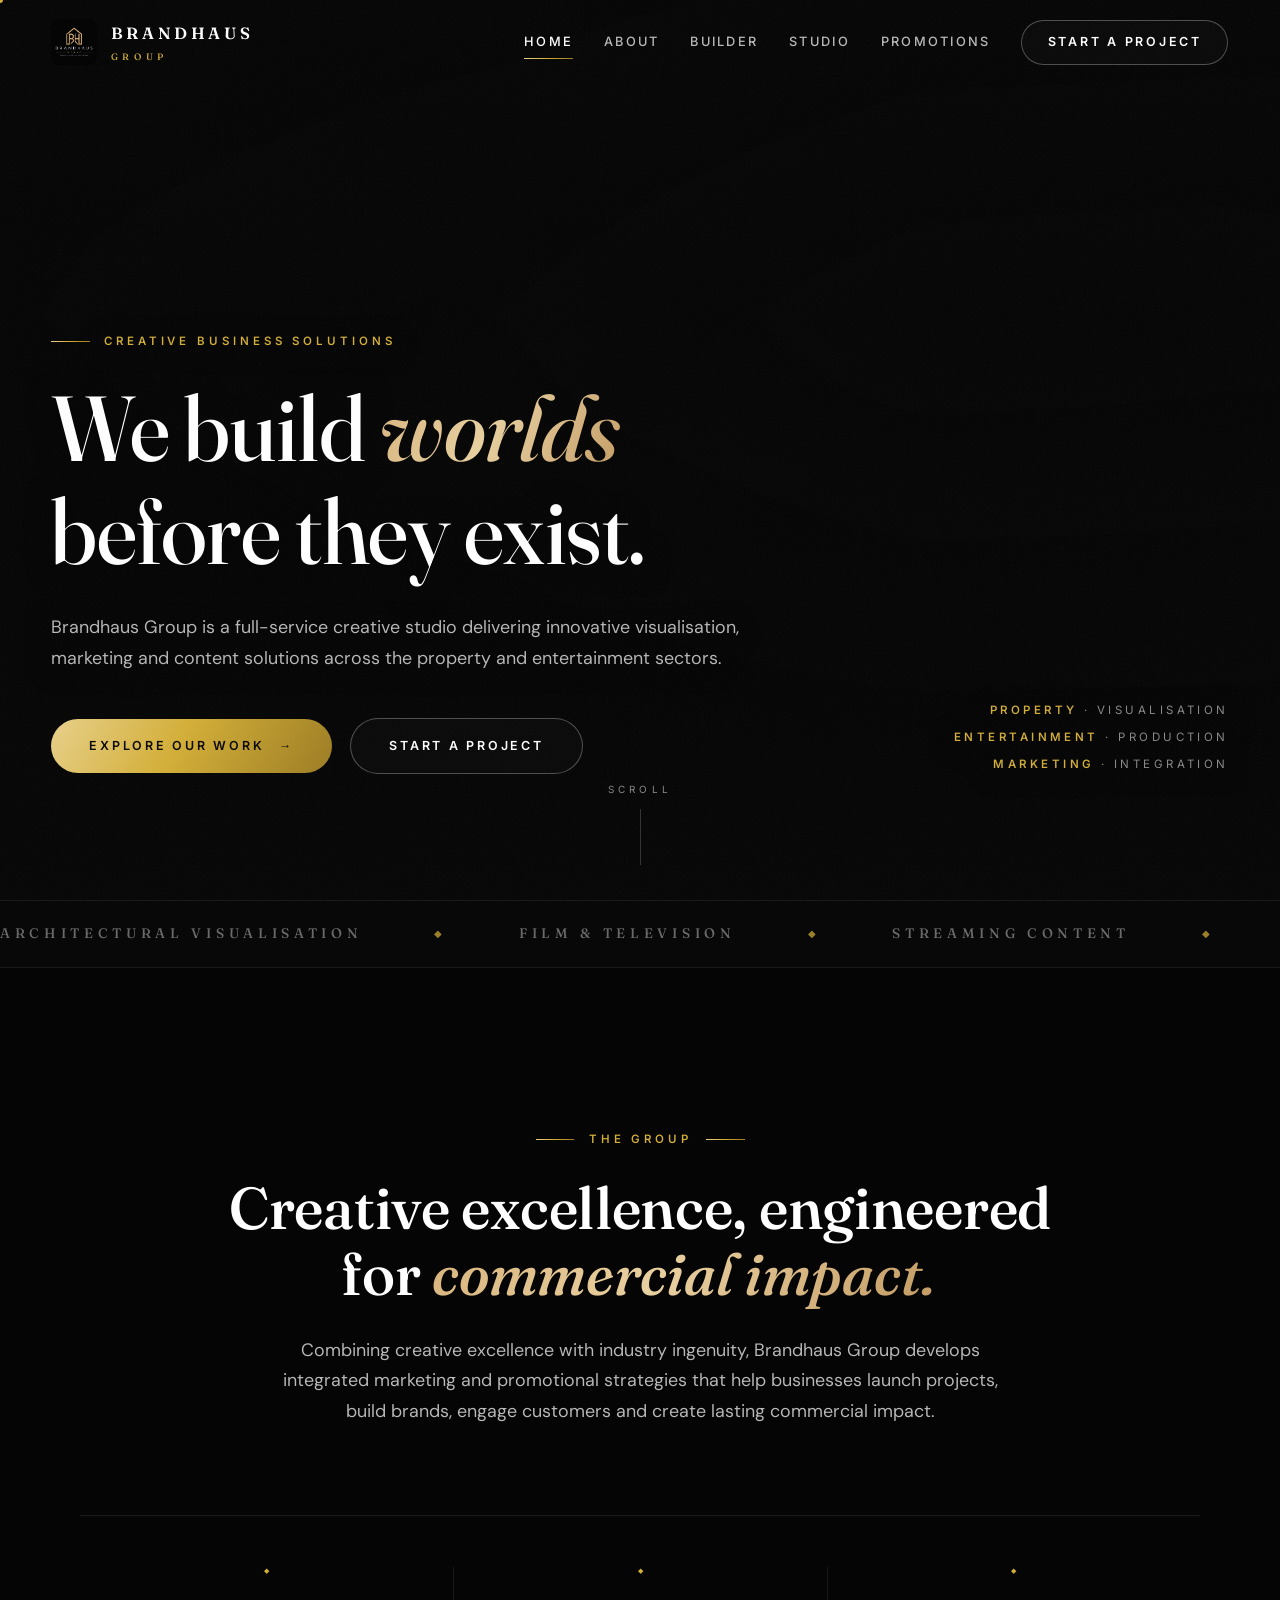
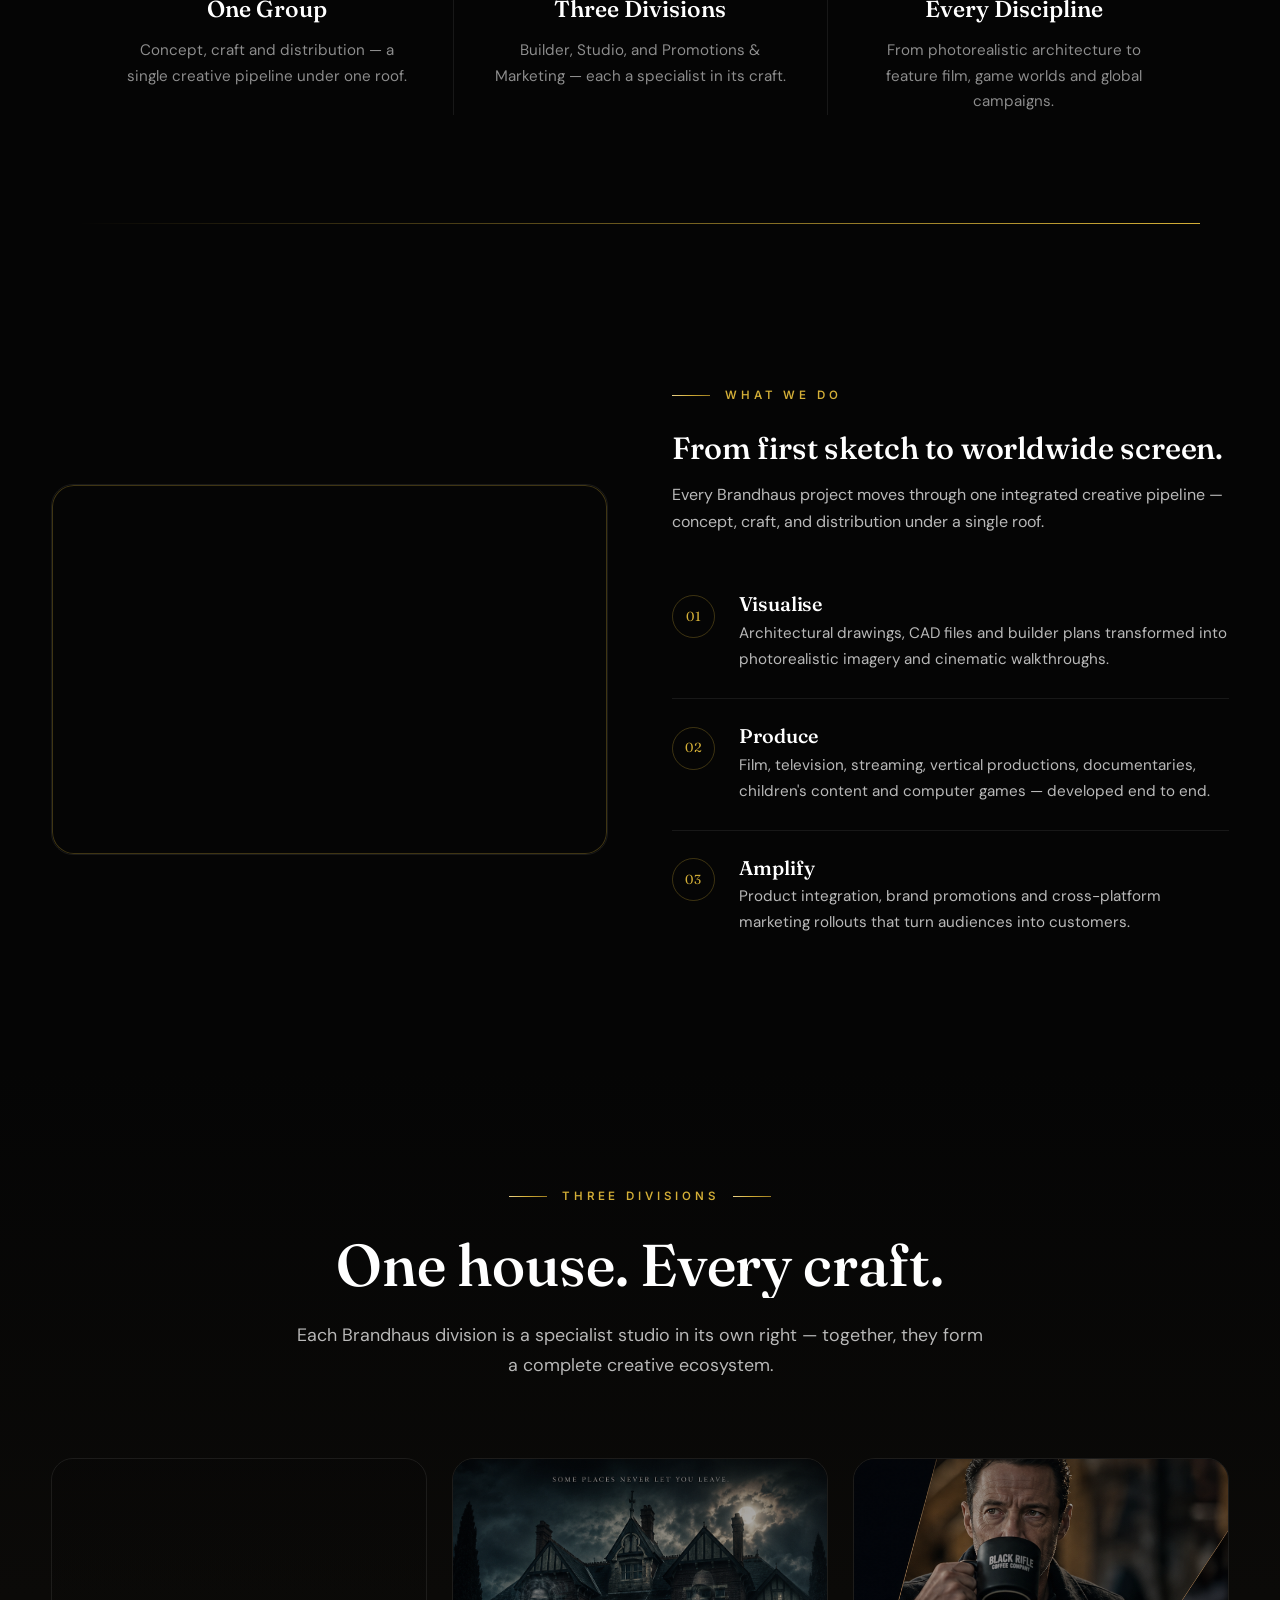
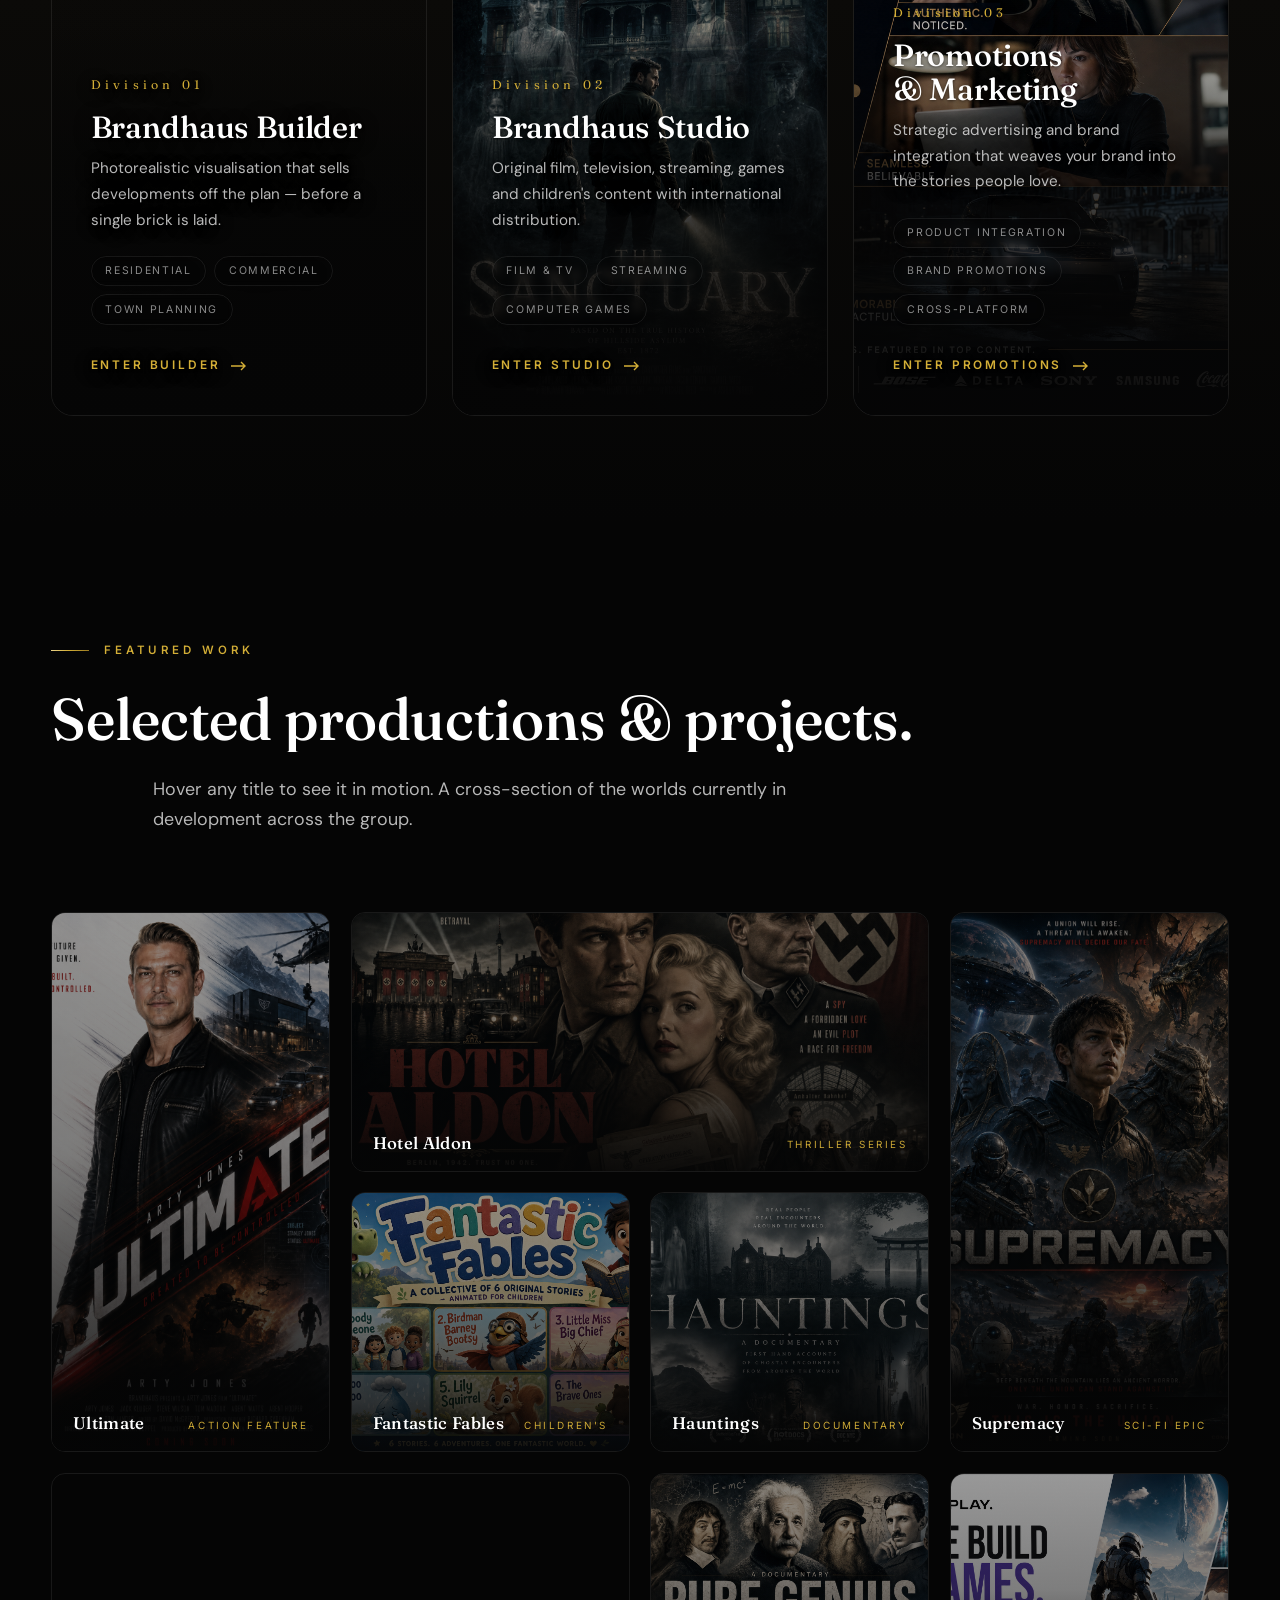
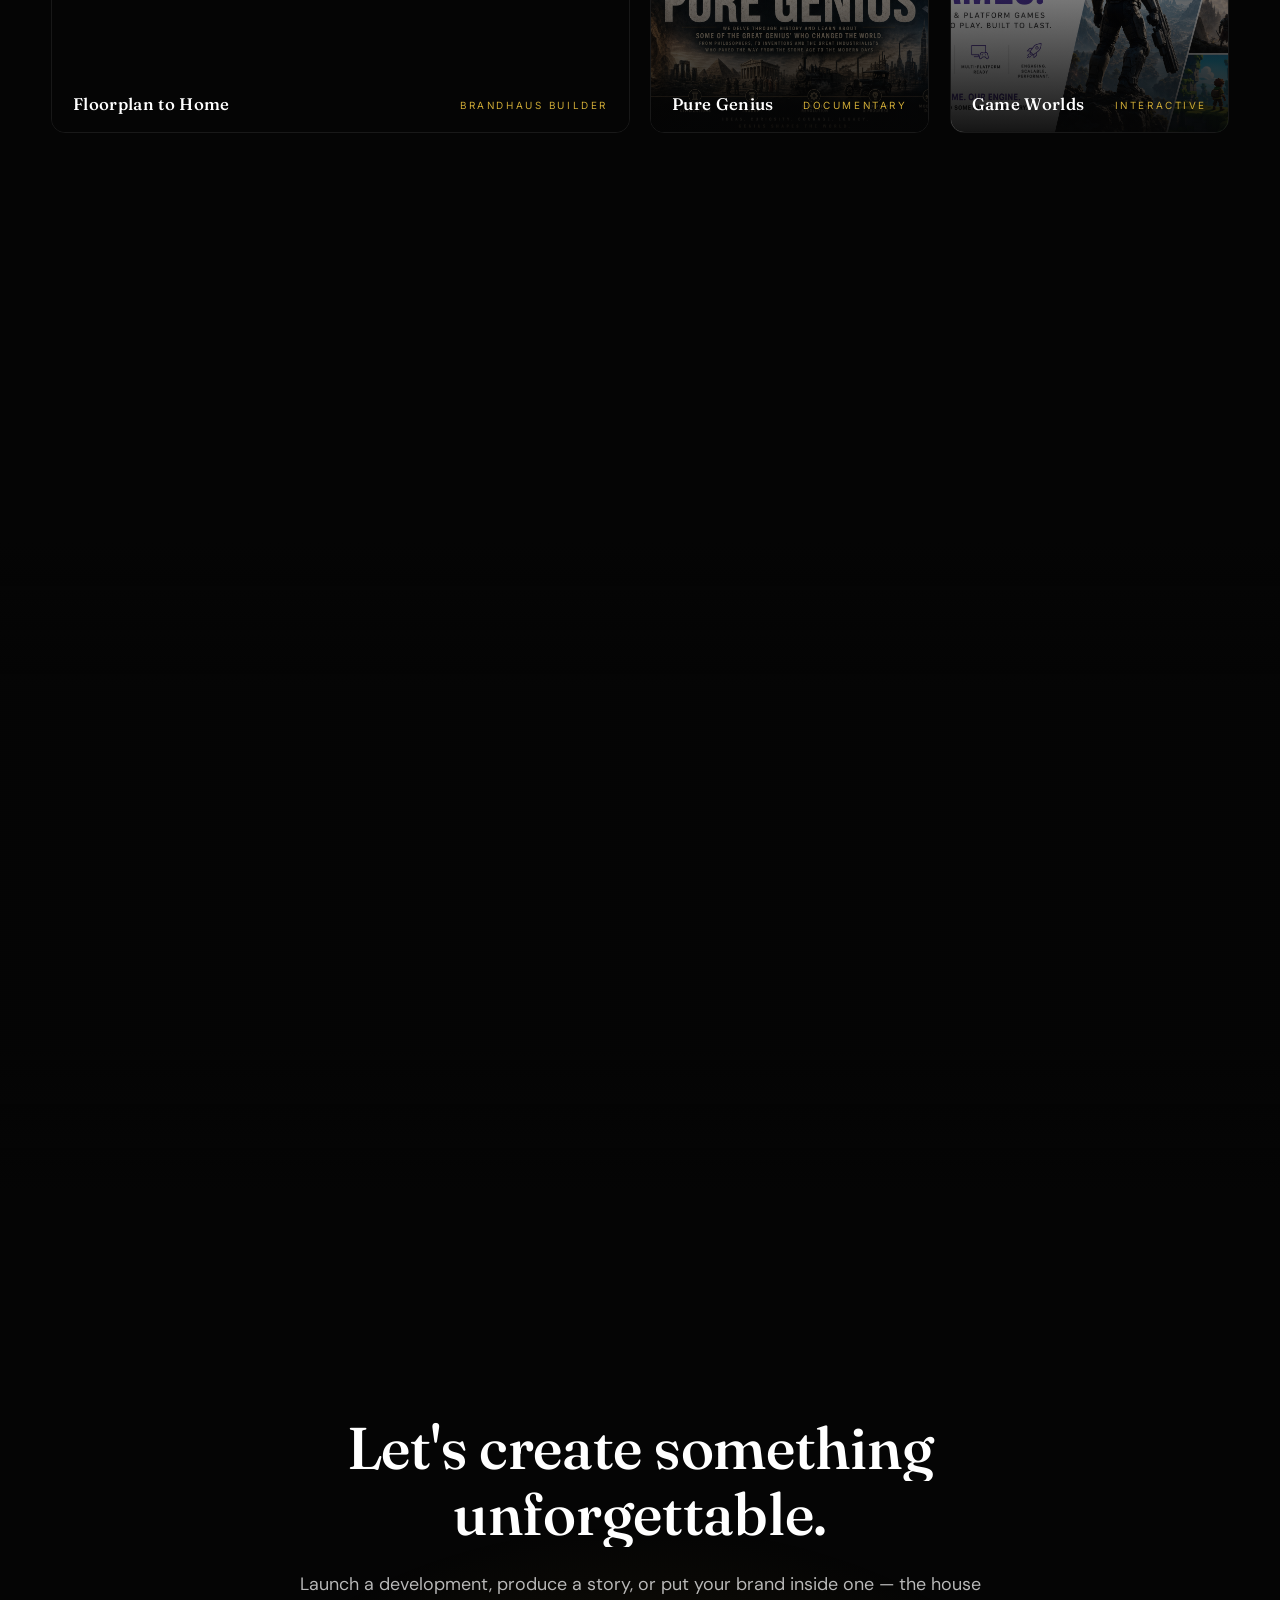
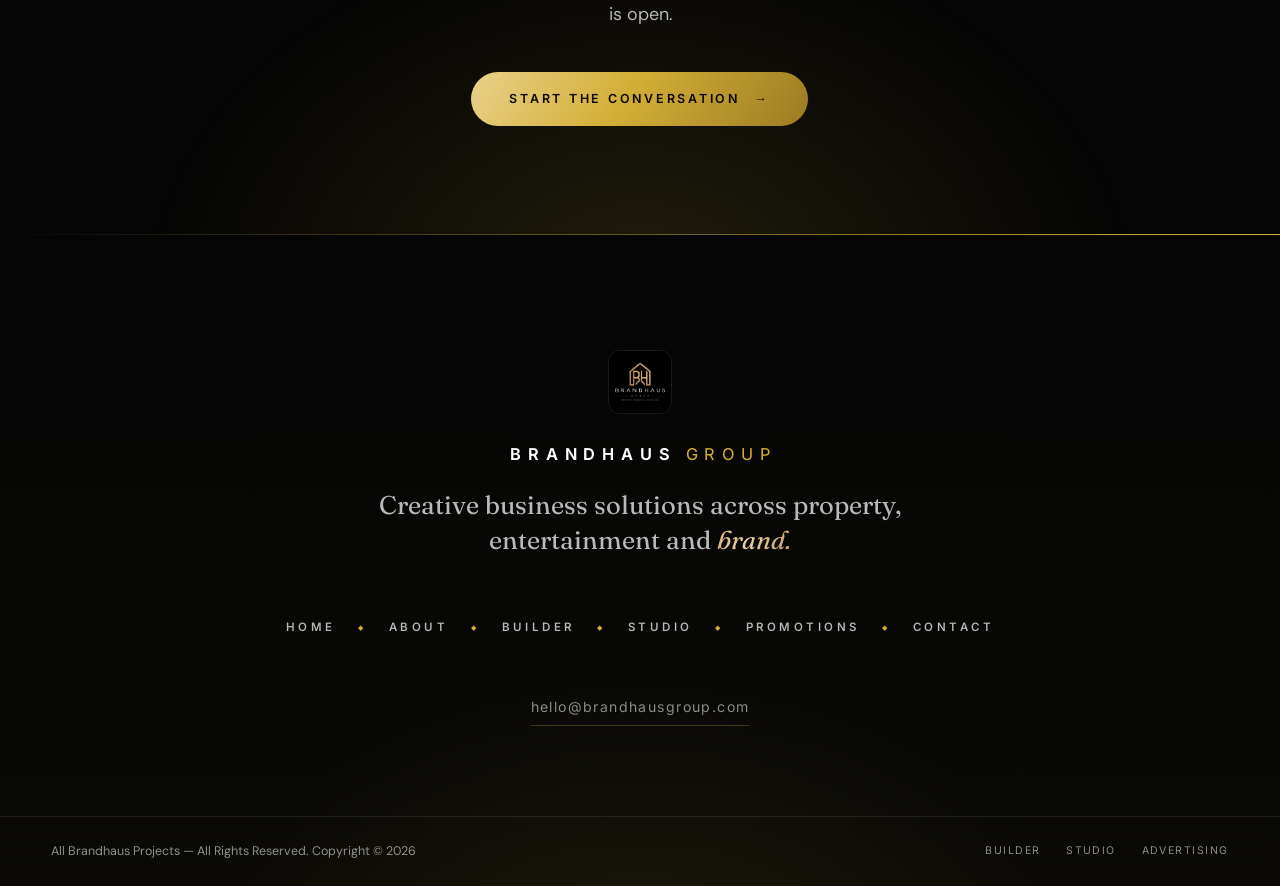
==== index.html @ 6097d4ec "Brandhaus Group homepage — client preview Homepage only: css, js, and the 25 media files it uses. Li" ====
<!DOCTYPE html>
<html lang="en">
<head>
  <meta charset="UTF-8">
  <meta name="viewport" content="width=device-width, initial-scale=1.0">
  <title>Brandhaus Group — Creative Business Solutions</title>
  <meta name="description" content="Brandhaus Group is a full-service creative studio delivering visualisation, marketing and content solutions across the property and entertainment sectors.">
  <link rel="icon" type="image/png" href="media/logos/brandhaus-group.png">
  <link rel="preload" href="media/fonts/fraunces-latin.woff2" as="font" type="font/woff2" crossorigin>
  <link rel="preload" href="media/fonts/dm-sans-latin.woff2" as="font" type="font/woff2" crossorigin>
  <link rel="preload" href="media/fonts/inter-latin.woff2" as="font" type="font/woff2" crossorigin>
  <link rel="stylesheet" href="css/style.css">
  <link rel="stylesheet" href="css/animations.css">
  <link rel="stylesheet" href="css/responsive.css">
</head>
<body>

  <div class="preloader" aria-hidden="true">
    <img src="media/logos/brandhaus-group.png" alt="">
  </div>

  <a class="skip-link" href="#main">Skip to content</a>

  <!-- ================= NAVIGATION ================= -->
  <header class="site-nav">
    <div class="nav-inner">
      <a class="nav-brand" href="index.html" aria-label="Brandhaus Group — home">
        <img src="media/logos/brandhaus-group.png" alt="">
        <span class="nav-brand-word">BRANDHAUS<span>GROUP</span></span>
      </a>
      <button class="nav-toggle" aria-expanded="false" aria-label="Toggle menu">
        <span></span><span></span><span></span>
      </button>
      <nav class="nav-links" aria-label="Primary">
        <a href="index.html">Home</a>
        <a href="#">About</a>
        <a href="#">Builder</a>
        <a href="#">Studio</a>
        <a href="#">Promotions</a>
        <a class="btn btn--ghost" href="#">Start a Project</a>
      </nav>
    </div>
  </header>

  <main id="main">

    <!-- ================= HERO ================= -->
    <section class="hero" aria-label="Introduction">
      <div class="hero-media">
        <video data-hero autoplay muted loop playsinline preload="auto"
               src="media/videos/ultimate-trailer.mp4"
               aria-hidden="true" tabindex="-1"></video>
      </div>
      <div class="hero-scrim" aria-hidden="true"></div>

      <div class="hero-inner">
        <p class="eyebrow">Creative Business Solutions</p>
        <h1>We build <em>worlds</em><br>before they exist.</h1>
        <p class="lead">Brandhaus Group is a full-service creative studio delivering innovative visualisation, marketing and content solutions across the property and entertainment sectors.</p>
        <div class="hero-actions">
          <a class="btn btn--gold" href="#">Explore Our Work <span class="btn-arrow" aria-hidden="true">→</span></a>
          <a class="btn btn--ghost" href="#">Start a Project</a>
        </div>
      </div>

      <div class="hero-meta" aria-hidden="true">
        <span><strong>Property</strong> · Visualisation</span>
        <span><strong>Entertainment</strong> · Production</span>
        <span><strong>Marketing</strong> · Integration</span>
      </div>

      <div class="scroll-cue" aria-hidden="true">
        <span>Scroll</span>
        <span class="scroll-cue-line"></span>
      </div>
    </section>

    <!-- ================= MARQUEE ================= -->
    <div class="marquee" aria-hidden="true">
      <div class="marquee-track">
        <span>Architectural Visualisation <i>◆</i> Film &amp; Television <i>◆</i> Streaming Content <i>◆</i> Computer Games <i>◆</i> Brand Promotions <i>◆</i> Product Integration <i>◆</i> Cross-platform Marketing <i>◆</i></span>
      </div>
    </div>

    <!-- ================= INTRO / MANIFESTO ================= -->
    <section class="section group-manifesto" aria-labelledby="intro-title">
      <div class="container">
        <p class="eyebrow eyebrow--center" data-reveal="fade">The Group</p>
        <h2 id="intro-title" data-reveal>Creative excellence, engineered for <em>commercial impact.</em></h2>
        <p class="lead" data-reveal>Combining creative excellence with industry ingenuity, Brandhaus Group develops integrated marketing and promotional strategies that help businesses launch projects, build brands, engage customers and create lasting commercial impact.</p>

        <ul class="group-facts" data-reveal-stagger>
          <li>
            <span class="group-fact-term">One Group</span>
            <span class="group-fact-desc">Concept, craft and distribution — a single creative pipeline under one roof.</span>
          </li>
          <li>
            <span class="group-fact-term">Three Divisions</span>
            <span class="group-fact-desc">Builder, Studio, and Promotions &amp; Marketing — each a specialist in its craft.</span>
          </li>
          <li>
            <span class="group-fact-term">Every Discipline</span>
            <span class="group-fact-desc">From photorealistic architecture to feature film, game worlds and global campaigns.</span>
          </li>
        </ul>
      </div>
    </section>

    <div class="container" aria-hidden="true">
      <hr class="shimmer-rule shimmer-rule--short" style="margin-block:0;">
    </div>

    <!-- ================= WHAT WE DO ================= -->
    <section class="section" aria-labelledby="wwd-title" style="padding-top:clamp(8rem, 17vh, 14rem);">
      <div class="container">
        <div class="grid-2">
          <figure class="editorial-media editorial-media--frame" data-reveal-media style="aspect-ratio:3/2;">
            <video data-autoplay data-src="media/videos/render-hotel-lobby.mp4" muted loop playsinline aria-label="Photorealistic rendered hotel lobby walkthrough"></video>
          </figure>
          <div data-reveal="right">
            <p class="eyebrow">What We Do</p>
            <h3 id="wwd-title" style="font-size:var(--text-h3); margin-bottom:1rem;">From first sketch to worldwide screen.</h3>
            <p style="color:var(--ink-70); max-width:52ch;">Every Brandhaus project moves through one integrated creative pipeline — concept, craft, and distribution under a single roof.</p>
            <ul class="feature-list">
              <li>
                <span class="f-num" aria-hidden="true">01</span>
                <div>
                  <h3>Visualise</h3>
                  <p>Architectural drawings, CAD files and builder plans transformed into photorealistic imagery and cinematic walkthroughs.</p>
                </div>
              </li>
              <li>
                <span class="f-num" aria-hidden="true">02</span>
                <div>
                  <h3>Produce</h3>
                  <p>Film, television, streaming, vertical productions, documentaries, children's content and computer games — developed end to end.</p>
                </div>
              </li>
              <li>
                <span class="f-num" aria-hidden="true">03</span>
                <div>
                  <h3>Amplify</h3>
                  <p>Product integration, brand promotions and cross-platform marketing rollouts that turn audiences into customers.</p>
                </div>
              </li>
            </ul>
          </div>
        </div>
      </div>
    </section>

    <!-- ================= DIVISIONS ================= -->
    <section class="section section--tint" aria-labelledby="divisions-title">
      <div class="container">
        <div class="section-head section-head--center">
          <p class="eyebrow eyebrow--center" data-reveal="fade">Three Divisions</p>
          <h2 id="divisions-title" data-split>One house. Every craft.</h2>
          <p class="lead" data-reveal>Each Brandhaus division is a specialist studio in its own right — together, they form a complete creative ecosystem.</p>
        </div>

        <div class="divisions" data-reveal-stagger>
          <!-- Builder -->
          <article class="division-card">
            <div class="division-card-media">
              <video data-autoplay data-src="media/videos/render-kitchen.mp4" muted loop playsinline aria-hidden="true" tabindex="-1"></video>
            </div>
            <div class="division-card-body">
              <span class="division-card-num">Division 01</span>
              <h3>Brandhaus Builder</h3>
              <p>Photorealistic visualisation that sells developments off the plan — before a single brick is laid.</p>
              <ul class="division-card-tags">
                <li>Residential</li>
                <li>Commercial</li>
                <li>Town Planning</li>
              </ul>
              <a class="card-cta card-link" href="#">
                Enter Builder
                <svg width="16" height="10" viewBox="0 0 16 10" fill="none" aria-hidden="true"><path d="M11 1l4 4-4 4M15 5H1" stroke="currentColor" stroke-width="1.4"/></svg>
              </a>
            </div>
          </article>

          <!-- Studio -->
          <article class="division-card">
            <div class="division-card-media">
              <img src="media/images/the-sanctuary.png" alt="" loading="lazy">
            </div>
            <div class="division-card-body">
              <span class="division-card-num">Division 02</span>
              <h3>Brandhaus Studio</h3>
              <p>Original film, television, streaming, games and children's content with international distribution.</p>
              <ul class="division-card-tags">
                <li>Film &amp; TV</li>
                <li>Streaming</li>
                <li>Computer Games</li>
              </ul>
              <a class="card-cta card-link" href="#">
                Enter Studio
                <svg width="16" height="10" viewBox="0 0 16 10" fill="none" aria-hidden="true"><path d="M11 1l4 4-4 4M15 5H1" stroke="currentColor" stroke-width="1.4"/></svg>
              </a>
            </div>
          </article>

          <!-- Promotions -->
          <article class="division-card">
            <div class="division-card-media">
              <img src="media/images/marketing-approaches.png" alt="" loading="lazy" style="object-position: 88% center;">
            </div>
            <div class="division-card-body">
              <span class="division-card-num">Division 03</span>
              <h3>Promotions &amp; Marketing</h3>
              <p>Strategic advertising and brand integration that weaves your brand into the stories people love.</p>
              <ul class="division-card-tags">
                <li>Product Integration</li>
                <li>Brand Promotions</li>
                <li>Cross-platform</li>
              </ul>
              <a class="card-cta card-link" href="#">
                Enter Promotions
                <svg width="16" height="10" viewBox="0 0 16 10" fill="none" aria-hidden="true"><path d="M11 1l4 4-4 4M15 5H1" stroke="currentColor" stroke-width="1.4"/></svg>
              </a>
            </div>
          </article>
        </div>
      </div>
    </section>

    <!-- ================= FEATURED WORK ================= -->
    <section class="section" aria-labelledby="work-title">
      <div class="container">
        <div class="section-head">
          <p class="eyebrow" data-reveal="fade">Featured Work</p>
          <h2 id="work-title" data-split>Selected productions &amp; projects.</h2>
          <p class="lead" data-reveal>Hover any title to see it in motion. A cross-section of the worlds currently in development across the group.</p>
        </div>

        <div class="bento" data-reveal-stagger>
          <a class="bento-item bento-item--h2" href="#" data-motion="media/videos/ultimate-motion.mp4">
            <img src="media/images/ultimate.png" alt="Ultimate — action feature film poster" loading="lazy">
            <div class="bento-caption"><h3>Ultimate</h3><span>Action Feature</span></div>
          </a>

          <a class="bento-item bento-item--w2" href="#" data-motion="media/videos/hotel-aldon-motion.mp4">
            <img src="media/images/hotel-aldon.png" alt="Hotel Aldon — wartime thriller poster, Berlin 1942" loading="lazy">
            <div class="bento-caption"><h3>Hotel Aldon</h3><span>Thriller Series</span></div>
          </a>

          <a class="bento-item bento-item--h2" href="#" data-motion="media/videos/supremacy-motion.mp4">
            <img src="media/images/supremacy.png" alt="Supremacy — sci-fi war epic poster" loading="lazy">
            <div class="bento-caption"><h3>Supremacy</h3><span>Sci-Fi Epic</span></div>
          </a>

          <a class="bento-item" href="#" data-motion="media/videos/fantastic-fables-motion.mp4">
            <img src="media/images/fantastic-fables.png" alt="Fantastic Fables — collection of six animated children's stories" loading="lazy">
            <div class="bento-caption"><h3>Fantastic Fables</h3><span>Children's</span></div>
          </a>

          <a class="bento-item" href="#">
            <img src="media/images/hauntings.png" alt="Hauntings — documentary of first-hand ghostly encounters" loading="lazy">
            <div class="bento-caption"><h3>Hauntings</h3><span>Documentary</span></div>
          </a>

          <a class="bento-item bento-item--w2" href="#">
            <video data-autoplay data-src="media/videos/floorplan-to-house.mp4" muted loop playsinline aria-hidden="true" tabindex="-1"></video>
            <div class="bento-caption"><h3>Floorplan to Home</h3><span>Brandhaus Builder</span></div>
          </a>

          <a class="bento-item" href="#">
            <img src="media/images/pure-genius.png" alt="Pure Genius — documentary poster on history's great minds" loading="lazy">
            <div class="bento-caption"><h3>Pure Genius</h3><span>Documentary</span></div>
          </a>

          <a class="bento-item" href="#">
            <img src="media/images/games-showcase.png" alt="We Build Games — computer game development showcase" loading="lazy">
            <div class="bento-caption"><h3>Game Worlds</h3><span>Interactive</span></div>
          </a>
        </div>
      </div>
    </section>

    <!-- ================= STATS ================= -->
    <section class="section" aria-label="Group in numbers" style="padding-top:0;">
      <div class="container">
        <div class="stats" data-reveal>
          <div class="stat">
            <span class="stat-value" data-count="20" data-count-suffix="+">0</span>
            <span class="stat-label">Original Productions</span>
          </div>
          <div class="stat">
            <span class="stat-value" data-count="12">0</span>
            <span class="stat-label">Documentary Features</span>
          </div>
          <div class="stat">
            <span class="stat-value" data-count="7">0</span>
            <span class="stat-label">Content Genres</span>
          </div>
          <div class="stat">
            <span class="stat-value" data-count="3">0</span>
            <span class="stat-label">Creative Divisions</span>
          </div>
        </div>
      </div>
    </section>

    <!-- ================= CINEMATIC BAND ================= -->
    <section class="cine-band" aria-labelledby="band-title">
      <div class="cine-band-media" data-parallax="0.22">
        <video data-autoplay data-src="media/videos/house-drawing-to-real.mp4" muted loop playsinline aria-hidden="true" tabindex="-1"></video>
      </div>
      <div class="container">
        <p class="eyebrow eyebrow--center" data-reveal="fade">Brandhaus Builder</p>
        <h2 id="band-title" data-split>From plans to possibility.</h2>
        <p class="lead" data-reveal>Watch architectural drawings become photorealistic, market-ready worlds.</p>
        <div data-reveal>
          <a class="btn btn--gold" href="#">Discover Builder <span class="btn-arrow" aria-hidden="true">→</span></a>
        </div>
      </div>
    </section>

    <!-- ================= CTA ================= -->
    <section class="cta-band" aria-labelledby="cta-title">
      <div class="container">
        <img class="bh-mark" src="media/logos/brandhaus-group.png" alt="" data-reveal="scale">
        <h2 id="cta-title" data-split>Let's create something unforgettable.</h2>
        <p class="lead" data-reveal>Launch a development, produce a story, or put your brand inside one — the house is open.</p>
        <div data-reveal>
          <a class="btn btn--gold" href="#">Start the Conversation <span class="btn-arrow" aria-hidden="true">→</span></a>
        </div>
      </div>
    </section>

  </main>

  <!-- ================= FOOTER ================= -->
  <footer class="site-footer">
    <hr class="shimmer-rule footer-crown" aria-hidden="true">
    <div class="container footer-core">
      <img class="footer-mark" src="media/logos/brandhaus-group.png" alt="Brandhaus Group logo">
      <p class="footer-word">BRANDHAUS<span>GROUP</span></p>
      <p class="footer-tag">Creative business solutions across property, entertainment and <em>brand.</em></p>
      <nav class="footer-nav" aria-label="Footer">
        <a href="index.html">Home</a>
        <a href="#">About</a>
        <a href="#">Builder</a>
        <a href="#">Studio</a>
        <a href="#">Promotions</a>
        <a href="#">Contact</a>
      </nav>
      <a class="footer-mail" href="mailto:hello@brandhausgroup.com">hello@brandhausgroup.com</a>
    </div>
    <div class="footer-bottom-wrap">
      <div class="container footer-bottom">
        <p>All Brandhaus Projects — All Rights Reserved. Copyright © 2026</p>
        <div class="divisions-inline" aria-hidden="true">
          <span>Builder</span><span>Studio</span><span>Advertising</span>
        </div>
      </div>
    </div>
  </footer>

  <script src="js/main.js" defer></script>
  <script src="js/navigation.js" defer></script>
  <script src="js/animations.js" defer></script>
  <script src="js/gallery.js" defer></script>
  <script src="js/video.js" defer></script>
</body>
</html>
---- css/style.css ----
/* ==========================================================================
   BRANDHAUS GROUP — Core Stylesheet
   Premium · Cinematic · Editorial
   ========================================================================== */

/* --------------------------------------------------------------------------
   Fonts (self-hosted, variable)
   -------------------------------------------------------------------------- */
@font-face {
  font-family: 'Playfair Display';
  src: url('../media/fonts/playfair-display-latin.woff2') format('woff2');
  font-weight: 400 900;
  font-style: normal;
  font-display: swap;
}

@font-face {
  font-family: 'Fraunces';
  src: url('../media/fonts/fraunces-latin.woff2') format('woff2');
  font-weight: 100 900;
  font-style: normal;
  font-display: swap;
}

@font-face {
  font-family: 'Fraunces';
  src: url('../media/fonts/fraunces-italic-latin.woff2') format('woff2');
  font-weight: 100 900;
  font-style: italic;
  font-display: swap;
}

@font-face {
  font-family: 'Inter';
  src: url('../media/fonts/inter-latin.woff2') format('woff2');
  font-weight: 100 900;
  font-style: normal;
  font-display: swap;
}

@font-face {
  font-family: 'DM Sans';
  src: url('../media/fonts/dm-sans-latin.woff2') format('woff2');
  font-weight: 100 1000;
  font-style: normal;
  font-display: swap;
}

@font-face {
  font-family: 'DM Sans';
  src: url('../media/fonts/dm-sans-italic-latin.woff2') format('woff2');
  font-weight: 100 1000;
  font-style: italic;
  font-display: swap;
}

/* --------------------------------------------------------------------------
   Design tokens
   -------------------------------------------------------------------------- */
:root {
  /* Palette */
  --bg: #050505;
  --bg-2: #111111;
  --bg-3: #181818;
  --ink: #ffffff;
  --ink-70: rgba(255, 255, 255, 0.72);
  --ink-50: rgba(255, 255, 255, 0.55);
  --ink-30: rgba(255, 255, 255, 0.32);
  --gold: #d4af37;
  --gold-light: #e9d18a;
  --gold-deep: #9c7c22;
  --gold-grad: linear-gradient(120deg, var(--gold-light) 0%, var(--gold) 45%, var(--gold-deep) 100%);
  --gold-logo: #d0aa73; /* sampled from the Brandhaus logo mark */
  --gold-grad-logo: linear-gradient(115deg, #d8b47c 0%, #e9d0a0 45%, #c39a62 100%);
  --hairline: rgba(255, 255, 255, 0.08);
  --hairline-gold: rgba(212, 175, 55, 0.28);

  /* Type */
  --font-display: 'Fraunces', 'Playfair Display', Georgia, serif;
  --font-body: 'Inter', 'Segoe UI', sans-serif;
  --font-text: 'DM Sans', 'Segoe UI', sans-serif;
  --text-hero: clamp(2.9rem, 7.2vw, 7rem);
  --text-h2: clamp(2.1rem, 4.6vw, 4.2rem);
  --text-h3: clamp(1.4rem, 2.4vw, 2.1rem);
  --text-lead: clamp(1.05rem, 1.4vw, 1.3rem);

  /* Rhythm */
  --space-section: clamp(5.5rem, 12vh, 10rem);
  --gutter: clamp(1.25rem, 4vw, 4rem);
  --radius: 14px;
  --radius-lg: 22px;

  /* Motion */
  --ease-out: cubic-bezier(0.16, 1, 0.3, 1);
  --ease-luxe: cubic-bezier(0.65, 0, 0.15, 1);
  --dur: 0.8s;

  /* Chrome */
  --nav-h: 84px;
}

/* --------------------------------------------------------------------------
   Reset / base
   -------------------------------------------------------------------------- */
*,
*::before,
*::after {
  box-sizing: border-box;
  margin: 0;
  padding: 0;
}

html {
  scroll-behavior: smooth;
  -webkit-text-size-adjust: 100%;
}

body {
  background: var(--bg);
  color: var(--ink);
  font-family: var(--font-body);
  font-size: 1rem;
  line-height: 1.65;
  font-weight: 380;
  overflow-x: hidden;
  -webkit-font-smoothing: antialiased;
}

img,
video {
  display: block;
  max-width: 100%;
  height: auto;
}

a {
  color: inherit;
  text-decoration: none;
}

ul,
ol {
  list-style: none;
}

button {
  font: inherit;
  color: inherit;
  background: none;
  border: 0;
  cursor: pointer;
}

::selection {
  background: var(--gold);
  color: #050505;
}

:focus-visible {
  outline: 2px solid var(--gold);
  outline-offset: 3px;
  border-radius: 2px;
}

.skip-link {
  position: absolute;
  top: -100px;
  left: 1rem;
  z-index: 300;
  padding: 0.8rem 1.4rem;
  background: var(--gold);
  color: #050505;
  font-weight: 600;
  border-radius: 6px;
  transition: top 0.3s var(--ease-out);
}

.skip-link:focus {
  top: 1rem;
}

/* Cinematic film grain + vignette overlay */
body::after {
  content: '';
  position: fixed;
  inset: 0;
  z-index: 250;
  pointer-events: none;
  opacity: 0.05;
  background-image: url("data:image/svg+xml,%3Csvg xmlns='http://www.w3.org/2000/svg' width='240' height='240'%3E%3Cfilter id='n'%3E%3CfeTurbulence type='fractalNoise' baseFrequency='0.9' numOctaves='2'/%3E%3C/filter%3E%3Crect width='100%25' height='100%25' filter='url(%23n)'/%3E%3C/svg%3E");
}

/* --------------------------------------------------------------------------
   Typography helpers
   -------------------------------------------------------------------------- */
h1,
h2,
h3,
h4 {
  font-family: var(--font-display);
  font-weight: 530;
  line-height: 1.12;
  letter-spacing: -0.005em;
  text-wrap: balance;
}

h2 {
  font-size: var(--text-h2);
}

/* Reading text; UI chrome (nav, buttons, labels) stays Inter */
p {
  font-family: var(--font-text);
  font-weight: 400;
  line-height: 1.7;
}

.eyebrow {
  display: inline-flex;
  align-items: center;
  gap: 0.9rem;
  font-family: var(--font-body);
  font-size: 0.72rem;
  font-weight: 560;
  letter-spacing: 0.34em;
  text-transform: uppercase;
  color: var(--gold);
  margin-bottom: 1.6rem;
}

.eyebrow::before {
  content: '';
  width: 2.4rem;
  height: 1px;
  background: var(--gold-grad);
}

.eyebrow--center {
  justify-content: center;
}

.eyebrow--center::after {
  content: '';
  width: 2.4rem;
  height: 1px;
  background: var(--gold-grad);
}

.lead {
  font-size: var(--text-lead);
  font-weight: 380;
  color: var(--ink-70);
  max-width: 58ch;
}

.text-gold {
  background: var(--gold-grad);
  -webkit-background-clip: text;
  background-clip: text;
  color: transparent;
}

/* Gold italic accent word inside display headings — matched to the logo gold */
h1 em,
h2 em {
  font-style: italic;
  padding-inline-end: 0.06em; /* keep the italic overhang out of the clip box */
  background: var(--gold-grad-logo);
  -webkit-background-clip: text;
  background-clip: text;
  color: transparent;
  text-shadow: none; /* a shadow would show through the transparent clipped glyphs */
}

.serif-note {
  font-style: italic;
  color: var(--ink-50);
}

/* --------------------------------------------------------------------------
   Layout primitives
   -------------------------------------------------------------------------- */
.container {
  width: min(100% - 2 * var(--gutter), 1440px);
  margin-inline: auto;
}

.container--wide {
  width: min(100% - 2rem, 1720px);
  margin-inline: auto;
}

.section {
  padding-block: var(--space-section);
  position: relative;
}

.section--tint {
  background: linear-gradient(180deg, var(--bg) 0%, #0b0a08 50%, var(--bg) 100%);
}

.section-head {
  max-width: 900px;
  margin-bottom: clamp(3rem, 6vw, 5rem);
}

.section-head--center {
  margin-inline: auto;
  text-align: center;
}

.section-head h2 {
  font-size: var(--text-h2);
  margin-bottom: 1.4rem;
}

.section-head .lead {
  margin-inline: auto;
}

.grid-2 {
  display: grid;
  grid-template-columns: repeat(2, 1fr);
  gap: clamp(2rem, 5vw, 5rem);
  align-items: center;
}

.grid-3 {
  display: grid;
  grid-template-columns: repeat(3, 1fr);
  gap: clamp(1.2rem, 2.4vw, 2rem);
}

.grid-4 {
  display: grid;
  grid-template-columns: repeat(4, 1fr);
  gap: clamp(1.5rem, 3vw, 2.5rem);
}

/* --------------------------------------------------------------------------
   Buttons
   -------------------------------------------------------------------------- */
.btn {
  position: relative;
  display: inline-flex;
  align-items: center;
  gap: 0.9rem;
  padding: 1.05rem 2.4rem;
  font-family: var(--font-body);
  font-size: 0.78rem;
  font-weight: 600;
  letter-spacing: 0.22em;
  text-transform: uppercase;
  border-radius: 100px;
  overflow: hidden;
  transition: color 0.45s var(--ease-out), border-color 0.45s var(--ease-out), transform 0.3s var(--ease-out);
  will-change: transform;
}

.btn .btn-arrow {
  transition: transform 0.45s var(--ease-out);
}

.btn:hover .btn-arrow {
  transform: translateX(5px);
}

.btn--gold {
  background: var(--gold-grad);
  color: #0a0801;
}

.btn--gold::before {
  content: '';
  position: absolute;
  inset: 0;
  background: linear-gradient(120deg, transparent 20%, rgba(255, 255, 255, 0.5) 50%, transparent 80%);
  transform: translateX(-120%);
  transition: transform 0.7s var(--ease-luxe);
}

.btn--gold:hover::before {
  transform: translateX(120%);
}

.btn--ghost {
  border: 1px solid rgba(255, 255, 255, 0.28);
  color: var(--ink);
  background: rgba(255, 255, 255, 0.02);
  backdrop-filter: blur(6px);
}

.btn--ghost:hover {
  border-color: var(--gold);
  color: var(--gold-light);
}

.btn--text {
  padding: 0;
  border-radius: 0;
  color: var(--gold);
  gap: 0.6rem;
}

.btn--text::after {
  content: '';
  position: absolute;
  bottom: -6px;
  left: 0;
  width: 100%;
  height: 1px;
  background: var(--gold-grad);
  transform: scaleX(0);
  transform-origin: right;
  transition: transform 0.5s var(--ease-luxe);
}

.btn--text:hover::after {
  transform: scaleX(1);
  transform-origin: left;
}

/* --------------------------------------------------------------------------
   Navigation
   -------------------------------------------------------------------------- */
.site-nav {
  position: fixed;
  top: 0;
  left: 0;
  right: 0;
  z-index: 200;
  height: var(--nav-h);
  display: flex;
  align-items: center;
  transition: background 0.5s var(--ease-out), height 0.5s var(--ease-out), box-shadow 0.5s var(--ease-out), transform 0.5s var(--ease-out);
}

.site-nav::after {
  content: '';
  position: absolute;
  left: 0;
  right: 0;
  bottom: 0;
  height: 1px;
  background: linear-gradient(90deg, transparent, var(--hairline-gold), transparent);
  opacity: 0;
  transition: opacity 0.5s;
}

.site-nav.is-scrolled {
  height: 68px;
  background: rgba(5, 5, 5, 0.82);
  backdrop-filter: blur(18px);
  -webkit-backdrop-filter: blur(18px);
}

.site-nav.is-scrolled::after {
  opacity: 1;
}

.site-nav.is-hidden {
  transform: translateY(-100%);
}

.nav-inner {
  width: min(100% - 2 * var(--gutter), 1600px);
  margin-inline: auto;
  display: flex;
  align-items: center;
  justify-content: space-between;
  gap: 2rem;
}

.nav-brand {
  display: flex;
  align-items: center;
  gap: 0.85rem;
  font-family: var(--font-display);
  letter-spacing: 0.08em;
}

.nav-brand img {
  width: 46px;
  height: 46px;
  object-fit: cover;
  border-radius: 8px;
}

.nav-brand-word {
  font-size: 1.02rem;
  font-weight: 600;
  letter-spacing: 0.22em;
}

.nav-brand-word span {
  display: block;
  font-size: 0.58rem;
  font-weight: 480;
  letter-spacing: 0.5em;
  color: var(--gold);
  margin-top: 2px;
}

.nav-links {
  display: flex;
  align-items: center;
  gap: clamp(1.4rem, 2.4vw, 2.6rem);
}

.nav-links a:not(.btn) {
  position: relative;
  font-size: 0.8rem;
  font-weight: 500;
  letter-spacing: 0.18em;
  text-transform: uppercase;
  color: var(--ink-70);
  padding: 0.4rem 0;
  transition: color 0.35s;
}

.nav-links a:not(.btn)::after {
  content: '';
  position: absolute;
  left: 0;
  bottom: 0;
  width: 100%;
  height: 1px;
  background: var(--gold-grad);
  transform: scaleX(0);
  transform-origin: right;
  transition: transform 0.45s var(--ease-luxe);
}

.nav-links a:not(.btn):hover,
.nav-links a[aria-current='page'] {
  color: var(--ink);
}

.nav-links a:not(.btn):hover::after,
.nav-links a[aria-current='page']::after {
  transform: scaleX(1);
  transform-origin: left;
}

.nav-links .btn {
  padding: 0.7rem 1.6rem;
}

.nav-toggle {
  display: none;
  z-index: 220;
  width: 44px;
  height: 44px;
  flex-direction: column;
  align-items: center;
  justify-content: center;
  gap: 7px;
}

.nav-toggle span {
  display: block;
  width: 26px;
  height: 1.6px;
  background: var(--ink);
  transition: transform 0.45s var(--ease-luxe), opacity 0.3s;
}

.nav-toggle[aria-expanded='true'] span:nth-child(1) {
  transform: translateY(8.6px) rotate(45deg);
}

.nav-toggle[aria-expanded='true'] span:nth-child(2) {
  opacity: 0;
}

.nav-toggle[aria-expanded='true'] span:nth-child(3) {
  transform: translateY(-8.6px) rotate(-45deg);
}

/* --------------------------------------------------------------------------
   Hero
   -------------------------------------------------------------------------- */
.hero {
  position: relative;
  min-height: 100svh;
  display: flex;
  align-items: flex-end;
  overflow: hidden;
  isolation: isolate;
}

.hero-media {
  position: absolute;
  inset: 0;
  z-index: -2;
}

.hero-media video,
.hero-media img {
  width: 100%;
  height: 100%;
  object-fit: cover;
  transform: scale(1.06);
}

.hero-scrim {
  position: absolute;
  inset: 0;
  z-index: -1;
  background:
    linear-gradient(90deg, rgba(5, 5, 5, 0.75) 0%, rgba(5, 5, 5, 0.48) 40%, rgba(5, 5, 5, 0.06) 72%, transparent 100%),
    linear-gradient(180deg, rgba(5, 5, 5, 0.72) 0%, rgba(5, 5, 5, 0.22) 35%, rgba(5, 5, 5, 0.62) 72%, var(--bg) 100%),
    radial-gradient(120% 90% at 50% 10%, transparent 40%, rgba(5, 5, 5, 0.55) 100%);
}

.hero-inner {
  width: min(100% - 2 * var(--gutter), 1440px);
  margin-inline: auto;
  padding-bottom: clamp(5rem, 14vh, 9rem);
}

.hero h1 {
  font-size: var(--text-hero);
  font-weight: 480;
  max-width: 15ch;
  margin-bottom: 1.8rem;
}

.hero h1,
.hero .lead,
.hero .eyebrow,
.hero-meta {
  text-shadow:
    0 1px 3px rgba(0, 0, 0, 0.45),
    0 4px 28px rgba(0, 0, 0, 0.55);
}

.hero .lead {
  margin-bottom: 2.8rem;
}

.hero-actions {
  display: flex;
  flex-wrap: wrap;
  gap: 1.1rem;
  align-items: center;
}

.hero-meta {
  position: absolute;
  right: var(--gutter);
  bottom: clamp(5rem, 14vh, 9rem);
  display: flex;
  flex-direction: column;
  gap: 0.5rem;
  text-align: right;
  font-size: 0.72rem;
  letter-spacing: 0.3em;
  text-transform: uppercase;
  color: var(--ink-50);
}

.hero-meta strong {
  color: var(--gold);
  font-weight: 560;
}

/* Scroll indicator */
.scroll-cue {
  position: absolute;
  left: 50%;
  bottom: 2.2rem;
  transform: translateX(-50%);
  display: flex;
  flex-direction: column;
  align-items: center;
  gap: 0.7rem;
  font-size: 0.62rem;
  letter-spacing: 0.42em;
  text-transform: uppercase;
  color: var(--ink-50);
}

.scroll-cue-line {
  width: 1px;
  height: 56px;
  background: rgba(255, 255, 255, 0.18);
  overflow: hidden;
  position: relative;
}

.scroll-cue-line::after {
  content: '';
  position: absolute;
  top: -50%;
  left: 0;
  width: 100%;
  height: 50%;
  background: var(--gold);
  animation: cue-drop 2.2s var(--ease-luxe) infinite;
}

@keyframes cue-drop {
  0% { top: -50%; }
  60%, 100% { top: 110%; }
}

/* Page hero (interior pages) */
.hero--page {
  min-height: 86svh;
}

/* --------------------------------------------------------------------------
   Marquee strip
   -------------------------------------------------------------------------- */
.marquee {
  overflow: hidden;
  border-block: 1px solid var(--hairline);
  padding-block: 1.35rem;
  background: rgba(255, 255, 255, 0.012);
}

.marquee-track {
  display: flex;
  gap: 4.5rem;
  width: max-content;
  animation: marquee 70s linear infinite;
  opacity: 0.72;
}

.marquee:hover .marquee-track {
  animation-play-state: paused;
}

.marquee-track span {
  display: flex;
  align-items: center;
  gap: 4.5rem;
  font-family: var(--font-display);
  font-size: 0.86rem;
  font-weight: 480;
  letter-spacing: 0.34em;
  text-transform: uppercase;
  color: var(--ink-50);
  white-space: nowrap;
}

.marquee-track span i {
  font-style: normal;
  color: var(--gold);
  font-size: 0.6rem;
}

@keyframes marquee {
  to { transform: translateX(-50%); }
}

/* --------------------------------------------------------------------------
   Division cards (home)
   -------------------------------------------------------------------------- */
.divisions {
  display: grid;
  grid-template-columns: repeat(3, 1fr);
  gap: clamp(1.1rem, 2vw, 1.8rem);
}

.division-card {
  position: relative;
  display: flex;
  flex-direction: column;
  justify-content: flex-end;
  min-height: clamp(480px, 62vh, 640px);
  border-radius: var(--radius-lg);
  overflow: hidden;
  isolation: isolate;
  border: 1px solid var(--hairline);
  transition: border-color 0.6s var(--ease-out), transform 0.6s var(--ease-out);
}

.division-card:hover {
  border-color: var(--hairline-gold);
  transform: translateY(-6px);
}

.division-card-media {
  position: absolute;
  inset: 0;
  z-index: -2;
}

.division-card-media img,
.division-card-media video {
  width: 100%;
  height: 100%;
  object-fit: cover;
  transition: transform 1.2s var(--ease-out), filter 1.2s var(--ease-out);
  filter: saturate(0.9) brightness(0.85);
}

.division-card:hover .division-card-media img,
.division-card:hover .division-card-media video {
  transform: scale(1.06);
  filter: saturate(1) brightness(1);
}

.division-card::before {
  content: '';
  position: absolute;
  inset: 0;
  z-index: -1;
  background: linear-gradient(180deg, rgba(5, 5, 5, 0.28) 0%, rgba(5, 5, 5, 0.06) 30%, rgba(5, 5, 5, 0.68) 55%, rgba(5, 5, 5, 0.97) 100%);
  transition: background 0.6s;
}

.division-card-body {
  text-shadow:
    0 1px 3px rgba(0, 0, 0, 0.5),
    0 3px 20px rgba(0, 0, 0, 0.45);
}

.division-card-body {
  padding: clamp(1.6rem, 3vw, 2.4rem);
}

.division-card-num {
  font-family: var(--font-display);
  font-size: 0.78rem;
  letter-spacing: 0.34em;
  color: var(--gold);
  display: block;
  margin-bottom: 0.9rem;
}

.division-card h3 {
  font-size: var(--text-h3);
  margin-bottom: 0.7rem;
}

.division-card p {
  color: var(--ink-70);
  font-size: 0.95rem;
  max-width: 34ch;
  margin-bottom: 1.4rem;
}

.division-card-tags {
  display: flex;
  flex-wrap: wrap;
  gap: 0.5rem;
  margin-bottom: 1.6rem;
}

.division-card-tags li {
  font-size: 0.66rem;
  letter-spacing: 0.16em;
  text-transform: uppercase;
  color: var(--ink-50);
  border: 1px solid var(--hairline);
  border-radius: 100px;
  padding: 0.34rem 0.85rem;
  backdrop-filter: blur(4px);
}

.division-card .card-cta {
  display: inline-flex;
  align-items: center;
  gap: 0.6rem;
  font-size: 0.74rem;
  font-weight: 600;
  letter-spacing: 0.24em;
  text-transform: uppercase;
  color: var(--gold);
}

.division-card .card-cta svg {
  transition: transform 0.45s var(--ease-out);
}

.division-card:hover .card-cta svg {
  transform: translateX(6px);
}

/* Stretched-link pattern */
.card-link::after {
  content: '';
  position: absolute;
  inset: 0;
  z-index: 5;
}

/* --------------------------------------------------------------------------
   Bento grid (featured work)
   -------------------------------------------------------------------------- */
.bento {
  display: grid;
  grid-template-columns: repeat(4, 1fr);
  grid-auto-rows: clamp(180px, 24vw, 300px);
  gap: clamp(0.9rem, 1.6vw, 1.4rem);
}

.bento-item {
  position: relative;
  border-radius: var(--radius);
  overflow: hidden;
  isolation: isolate;
  border: 1px solid var(--hairline);
}

.bento-item--w2 { grid-column: span 2; }
.bento-item--h2 { grid-row: span 2; }

.bento-item img,
.bento-item video {
  position: absolute;
  inset: 0;
  width: 100%;
  height: 100%;
  object-fit: cover;
  filter: brightness(0.68) saturate(0.72);
  transition: transform 1.1s var(--ease-out), filter 1.1s var(--ease-out);
}

.bento-item:hover img,
.bento-item:hover video {
  transform: scale(1.05);
  filter: brightness(1) saturate(1);
}

.bento-item::after {
  content: '';
  position: absolute;
  inset: 0;
  background: linear-gradient(180deg, rgba(5, 5, 5, 0.12) 0%, rgba(5, 5, 5, 0.28) 45%, rgba(5, 5, 5, 0.9) 100%);
  transition: background 0.8s var(--ease-out);
}

.bento-item:hover::after {
  background: linear-gradient(180deg, transparent 45%, rgba(5, 5, 5, 0.85) 100%);
}

.bento-caption {
  position: absolute;
  left: 1.3rem;
  right: 1.3rem;
  bottom: 1.15rem;
  z-index: 2;
  display: flex;
  align-items: flex-end;
  justify-content: space-between;
  gap: 1rem;
}

.bento-caption h3 {
  font-size: 1.05rem;
  font-weight: 520;
  letter-spacing: 0.02em;
}

.bento-caption span {
  font-size: 0.62rem;
  letter-spacing: 0.26em;
  text-transform: uppercase;
  color: var(--gold);
  white-space: nowrap;
}

/* Generic motion-poster crossfade for any [data-motion] container
   (poster cards, bento tiles). The loop video is prepended by video.js. */
[data-motion] > video {
  opacity: 0;
  transition: opacity 0.6s var(--ease-out);
}

[data-motion] > img {
  transition: opacity 0.6s var(--ease-out), transform 1.1s var(--ease-out);
}

[data-motion].is-playing > video {
  opacity: 1;
}

[data-motion].is-playing > img {
  opacity: 0;
}

/* --------------------------------------------------------------------------
   Stats
   -------------------------------------------------------------------------- */
.stats {
  display: grid;
  grid-template-columns: repeat(4, 1fr);
  gap: clamp(1.5rem, 3vw, 2rem);
  border-block: 1px solid var(--hairline);
  padding-block: clamp(2.6rem, 5vw, 4rem);
}

.stat {
  text-align: center;
  position: relative;
}

.stat + .stat::before {
  content: '';
  position: absolute;
  left: calc(-0.75 * clamp(1.5rem, 3vw, 2rem));
  top: 15%;
  height: 70%;
  width: 1px;
  background: var(--hairline);
}

.stat-value {
  font-family: var(--font-display);
  font-size: clamp(2.6rem, 5vw, 4.4rem);
  font-weight: 480;
  line-height: 1;
  background: var(--gold-grad);
  -webkit-background-clip: text;
  background-clip: text;
  color: transparent;
}

.stat-label {
  margin-top: 0.8rem;
  font-size: 0.7rem;
  letter-spacing: 0.3em;
  text-transform: uppercase;
  color: var(--ink-50);
}

/* --------------------------------------------------------------------------
   Group manifesto (home intro)
   -------------------------------------------------------------------------- */
.group-manifesto {
  text-align: center;
  padding-top: clamp(8rem, 17vh, 14rem);
}

.group-manifesto h2 {
  max-width: 24ch;
  margin-inline: auto;
  margin-bottom: 1.8rem;
}

.group-manifesto .lead {
  margin-inline: auto;
  max-width: 62ch;
}

.group-facts {
  display: grid;
  grid-template-columns: repeat(3, 1fr);
  max-width: 1120px;
  margin: clamp(3.5rem, 7vw, 5.5rem) auto 0;
  padding-top: clamp(2.4rem, 4vw, 3.2rem);
  border-top: 1px solid var(--hairline);
}

.group-facts li {
  display: grid;
  gap: 0.6rem;
  justify-items: center;
  align-content: start;
  padding-inline: clamp(1.2rem, 3vw, 2.8rem);
}

.group-facts li + li {
  border-left: 1px solid var(--hairline);
}

.group-fact-term {
  display: block;
  font-family: var(--font-display);
  font-size: clamp(1.25rem, 1.8vw, 1.55rem);
  font-weight: 540;
}

.group-fact-term::before {
  content: '◆';
  display: block;
  font-size: 0.45rem;
  line-height: 1;
  color: var(--gold);
  margin-bottom: 1rem;
}

.group-fact-desc {
  font-family: var(--font-text);
  font-size: 0.95rem;
  line-height: 1.7;
  color: var(--ink-50);
  max-width: 32ch;
}

/* --------------------------------------------------------------------------
   Editorial split (about blocks)
   -------------------------------------------------------------------------- */
.editorial-media {
  position: relative;
  border-radius: var(--radius-lg);
  overflow: hidden;
  border: 1px solid var(--hairline);
}

.editorial-media img,
.editorial-media video {
  width: 100%;
  height: 100%;
  object-fit: cover;
}

.editorial-media--frame::after {
  content: '';
  position: absolute;
  inset: 0;
  border-radius: var(--radius-lg);
  box-shadow: inset 0 0 0 1px var(--hairline-gold);
  pointer-events: none;
}

.feature-list {
  display: grid;
  margin-top: 2rem;
}

.feature-list li {
  display: grid;
  grid-template-columns: auto 1fr;
  gap: 1.5rem;
  align-items: start;
  padding-block: 1.6rem;
}

.feature-list li + li {
  border-top: 1px solid var(--hairline);
}

.feature-list .f-num {
  display: grid;
  place-items: center;
  width: 2.7rem;
  height: 2.7rem;
  font-family: var(--font-display);
  font-size: 0.82rem;
  letter-spacing: 0.06em;
  color: var(--gold);
  border: 1px solid var(--hairline-gold);
  border-radius: 50%;
  margin-top: 0.1rem;
}

.feature-list h3 {
  font-size: 1.24rem;
  font-weight: 540;
  margin-bottom: 0.35rem;
}

.feature-list p {
  color: var(--ink-70);
  font-size: 0.95rem;
  line-height: 1.7;
  max-width: 52ch;
}

/* --------------------------------------------------------------------------
   Fullbleed cinematic band
   -------------------------------------------------------------------------- */
.cine-band {
  position: relative;
  min-height: clamp(420px, 72vh, 700px);
  display: flex;
  align-items: center;
  justify-content: center;
  overflow: hidden;
  isolation: isolate;
  text-align: center;
}

.cine-band-media {
  position: absolute;
  inset: 0;
  z-index: -2;
}

.cine-band-media img,
.cine-band-media video {
  width: 100%;
  height: 110%;
  object-fit: cover;
}

.cine-band::before {
  content: '';
  position: absolute;
  inset: 0;
  z-index: -1;
  background: linear-gradient(180deg, var(--bg) 0%, rgba(5, 5, 5, 0.35) 22%, rgba(5, 5, 5, 0.35) 78%, var(--bg) 100%);
}

.cine-band h2 {
  font-size: var(--text-h2);
  max-width: 20ch;
  margin-inline: auto;
  margin-bottom: 1.6rem;
}

.cine-band .lead {
  margin-inline: auto;
  margin-bottom: 2.4rem;
}

/* --------------------------------------------------------------------------
   Carousel (Builder 3-image / video rotator)
   -------------------------------------------------------------------------- */
.carousel {
  position: relative;
  border-radius: var(--radius-lg);
  overflow: hidden;
  border: 1px solid var(--hairline);
  background: var(--bg-2);
}

.carousel-track {
  display: flex;
  transition: transform 0.9s var(--ease-luxe);
}

.carousel-slide {
  position: relative;
  flex: 0 0 100%;
  aspect-ratio: 16 / 9.4;
  overflow: hidden;
}

.carousel-slide img,
.carousel-slide video {
  position: absolute;
  inset: 0;
  width: 100%;
  height: 100%;
  object-fit: cover;
}

.carousel-slide figcaption {
  position: absolute;
  left: clamp(1.2rem, 3vw, 2.4rem);
  bottom: clamp(1.1rem, 2.6vw, 2.2rem);
  z-index: 2;
  display: flex;
  flex-direction: column;
  gap: 0.3rem;
}

.carousel-slide figcaption .cap-step {
  font-size: 0.64rem;
  letter-spacing: 0.34em;
  text-transform: uppercase;
  color: var(--gold);
}

.carousel-slide figcaption .cap-title {
  font-family: var(--font-display);
  font-size: clamp(1.2rem, 2.4vw, 1.9rem);
  font-weight: 520;
}

.carousel-slide::after {
  content: '';
  position: absolute;
  inset: 0;
  background: linear-gradient(180deg, transparent 55%, rgba(5, 5, 5, 0.8) 100%);
}

.carousel-controls {
  position: absolute;
  right: clamp(1rem, 2.4vw, 2rem);
  bottom: clamp(1rem, 2.4vw, 1.9rem);
  z-index: 3;
  display: flex;
  gap: 0.6rem;
}

.carousel-btn {
  width: 48px;
  height: 48px;
  border-radius: 50%;
  border: 1px solid rgba(255, 255, 255, 0.3);
  display: grid;
  place-items: center;
  background: rgba(5, 5, 5, 0.4);
  backdrop-filter: blur(8px);
  transition: border-color 0.35s, background 0.35s, transform 0.3s;
}

.carousel-btn:hover {
  border-color: var(--gold);
  background: rgba(212, 175, 55, 0.14);
  transform: scale(1.05);
}

.carousel-dots {
  position: absolute;
  left: 50%;
  bottom: 1.2rem;
  transform: translateX(-50%);
  z-index: 3;
  display: flex;
  gap: 0.55rem;
}

.carousel-dots button {
  width: 26px;
  height: 3px;
  border-radius: 3px;
  background: rgba(255, 255, 255, 0.25);
  transition: background 0.4s, width 0.4s;
}

.carousel-dots button[aria-current='true'] {
  background: var(--gold);
  width: 44px;
}

/* --------------------------------------------------------------------------
   Netflix-style poster rows (Studio)
   -------------------------------------------------------------------------- */
.poster-row-wrap {
  position: relative;
}

.poster-row-head {
  display: flex;
  align-items: baseline;
  justify-content: space-between;
  gap: 1.5rem;
  margin-bottom: 1.4rem;
}

.poster-row-head h3 {
  font-size: clamp(1.3rem, 2.2vw, 1.8rem);
  font-weight: 520;
}

.poster-row-head .row-count {
  font-size: 0.68rem;
  letter-spacing: 0.28em;
  text-transform: uppercase;
  color: var(--ink-50);
}

.poster-row {
  display: flex;
  gap: clamp(0.8rem, 1.4vw, 1.2rem);
  overflow-x: auto;
  scroll-snap-type: x mandatory;
  scroll-behavior: smooth;
  padding-bottom: 1rem;
  scrollbar-width: none;
}

.poster-row::-webkit-scrollbar {
  display: none;
}

.poster-card {
  position: relative;
  flex: 0 0 auto;
  height: clamp(320px, 44vh, 460px);
  scroll-snap-align: start;
  border-radius: var(--radius);
  overflow: hidden;
  isolation: isolate;
  border: 1px solid var(--hairline);
  background: var(--bg-2);
  transition: transform 0.55s var(--ease-out), border-color 0.55s, box-shadow 0.55s;
}

/* Cards share a row height; orientation decides width (Netflix-style) */
.poster-card--portrait {
  aspect-ratio: 2 / 3;
}

.poster-card--land {
  aspect-ratio: 3 / 2;
}

.poster-card:hover,
.poster-card:focus-within {
  transform: translateY(-8px) scale(1.02);
  border-color: var(--hairline-gold);
  box-shadow: 0 30px 60px -20px rgba(0, 0, 0, 0.8), 0 0 0 1px rgba(212, 175, 55, 0.12);
  z-index: 4;
}

.poster-card img {
  position: absolute;
  inset: 0;
  width: 100%;
  height: 100%;
  object-fit: cover;
  transition: opacity 0.6s var(--ease-out), transform 1s var(--ease-out);
}

.poster-card video {
  position: absolute;
  inset: 0;
  width: 100%;
  height: 100%;
  object-fit: cover;
  opacity: 0;
  transition: opacity 0.6s var(--ease-out);
}

.poster-card.is-playing video {
  opacity: 1;
}

.poster-card.is-playing img {
  opacity: 0;
}

.poster-card-info {
  position: absolute;
  inset-inline: 0;
  bottom: 0;
  z-index: 2;
  padding: 2.6rem 1.15rem 1.05rem;
  background: linear-gradient(180deg, transparent 0%, rgba(5, 5, 5, 0.88) 78%);
  display: flex;
  align-items: flex-end;
  justify-content: space-between;
  gap: 0.8rem;
  opacity: 0;
  transform: translateY(8px);
  transition: opacity 0.45s var(--ease-out), transform 0.45s var(--ease-out);
}

.poster-card:hover .poster-card-info,
.poster-card:focus-within .poster-card-info {
  opacity: 1;
  transform: translateY(0);
}

.poster-card-info h4 {
  font-size: 0.98rem;
  font-weight: 540;
  letter-spacing: 0.02em;
}

.poster-card-info span {
  font-size: 0.58rem;
  letter-spacing: 0.24em;
  text-transform: uppercase;
  color: var(--gold);
  white-space: nowrap;
  padding-bottom: 2px;
}

.poster-card .motion-badge {
  position: absolute;
  top: 0.85rem;
  right: 0.85rem;
  z-index: 2;
  display: grid;
  place-items: center;
  width: 34px;
  height: 34px;
  border-radius: 50%;
  background: rgba(5, 5, 5, 0.55);
  border: 1px solid rgba(255, 255, 255, 0.25);
  backdrop-filter: blur(6px);
  color: var(--ink);
  opacity: 0;
  transition: opacity 0.4s;
}

.poster-card:hover .motion-badge {
  opacity: 1;
}

.row-nav {
  position: absolute;
  top: 50%;
  transform: translateY(-50%);
  z-index: 6;
  width: 52px;
  height: 52px;
  border-radius: 50%;
  display: grid;
  place-items: center;
  background: rgba(5, 5, 5, 0.65);
  border: 1px solid rgba(255, 255, 255, 0.22);
  backdrop-filter: blur(10px);
  opacity: 0;
  transition: opacity 0.35s, border-color 0.35s;
}

.poster-row-wrap:hover .row-nav,
.row-nav:focus-visible {
  opacity: 1;
}

.row-nav:hover {
  border-color: var(--gold);
}

.row-nav--prev { left: -10px; }
.row-nav--next { right: -10px; }

/* Billboard (Studio hero feature) */
.billboard {
  position: relative;
  border-radius: var(--radius-lg);
  overflow: hidden;
  border: 1px solid var(--hairline);
  min-height: clamp(420px, 66vh, 640px);
  display: flex;
  align-items: flex-end;
  isolation: isolate;
}

.billboard video,
.billboard > img {
  position: absolute;
  inset: 0;
  z-index: -2;
  width: 100%;
  height: 100%;
  object-fit: cover;
}

.billboard::before {
  content: '';
  position: absolute;
  inset: 0;
  z-index: -1;
  background: linear-gradient(90deg, rgba(5, 5, 5, 0.88) 0%, rgba(5, 5, 5, 0.25) 55%, transparent 100%),
    linear-gradient(0deg, rgba(5, 5, 5, 0.8) 0%, transparent 45%);
}

.billboard-body {
  padding: clamp(1.8rem, 4vw, 3.4rem);
  max-width: 620px;
}

.billboard-body .film-title {
  font-size: clamp(2.2rem, 4.6vw, 4rem);
  font-weight: 540;
  letter-spacing: 0.01em;
  margin-bottom: 1rem;
}

.billboard-body p {
  color: var(--ink-70);
  margin-bottom: 1.8rem;
  max-width: 46ch;
}

.badge-row {
  display: flex;
  flex-wrap: wrap;
  gap: 0.6rem;
  margin-bottom: 1.4rem;
}

.badge-row span,
.badge-row a {
  font-size: 0.62rem;
  letter-spacing: 0.22em;
  text-transform: uppercase;
  color: var(--gold-light);
  border: 1px solid var(--hairline-gold);
  padding: 0.32rem 0.8rem;
  border-radius: 100px;
}

.badge-row a {
  transition: background 0.35s, color 0.35s, border-color 0.35s;
}

.badge-row a:hover {
  background: rgba(212, 175, 55, 0.16);
  border-color: var(--gold);
  color: #fff;
}

/* --------------------------------------------------------------------------
   Case study rows (Promotions)
   -------------------------------------------------------------------------- */
.case {
  display: grid;
  grid-template-columns: repeat(2, 1fr);
  gap: clamp(2rem, 5vw, 5rem);
  align-items: center;
  padding-block: clamp(3rem, 7vw, 5.5rem);
  border-top: 1px solid var(--hairline);
}

.case:last-of-type {
  border-bottom: 1px solid var(--hairline);
}

.case--flip .case-media {
  order: 2;
}

.case-media {
  position: relative;
  border-radius: var(--radius-lg);
  overflow: hidden;
  border: 1px solid var(--hairline);
}

.case-media img,
.case-media video {
  width: 100%;
  object-fit: cover;
  transition: transform 1.1s var(--ease-out);
}

.case-media:hover img,
.case-media:hover video {
  transform: scale(1.04);
}

.case-index {
  font-family: var(--font-display);
  font-size: 0.8rem;
  letter-spacing: 0.3em;
  color: var(--gold);
  display: block;
  margin-bottom: 1.2rem;
}

.case h3 {
  font-size: clamp(1.7rem, 3.2vw, 2.6rem);
  margin-bottom: 1.2rem;
}

.case p {
  color: var(--ink-70);
  max-width: 54ch;
  margin-bottom: 1.6rem;
}

.case-points {
  display: grid;
  gap: 0.7rem;
  margin-bottom: 2rem;
}

.case-points li {
  display: flex;
  gap: 0.9rem;
  align-items: baseline;
  color: var(--ink-70);
  font-size: 0.95rem;
}

.case-points li::before {
  content: '◆';
  font-size: 0.5rem;
  color: var(--gold);
  flex: 0 0 auto;
  transform: translateY(-2px);
}

/* --------------------------------------------------------------------------
   Masonry gallery
   -------------------------------------------------------------------------- */
.masonry {
  columns: 3;
  column-gap: clamp(0.9rem, 1.6vw, 1.4rem);
}

.masonry-item {
  position: relative;
  display: block;
  width: 100%;
  margin-bottom: clamp(0.9rem, 1.6vw, 1.4rem);
  border-radius: var(--radius);
  overflow: hidden;
  border: 1px solid var(--hairline);
  break-inside: avoid;
  isolation: isolate;
}

.masonry-item img {
  width: 100%;
  transition: transform 1s var(--ease-out);
}

.masonry-item:hover img {
  transform: scale(1.04);
}

.masonry-item::after {
  content: '';
  position: absolute;
  inset: 0;
  background: linear-gradient(180deg, transparent 55%, rgba(5, 5, 5, 0.75) 100%);
  opacity: 0;
  transition: opacity 0.5s;
}

.masonry-item:hover::after {
  opacity: 1;
}

.masonry-item figcaption {
  position: absolute;
  left: 1.1rem;
  bottom: 1rem;
  z-index: 2;
  font-family: var(--font-display);
  font-size: 0.95rem;
  letter-spacing: 0.06em;
  opacity: 0;
  transform: translateY(8px);
  transition: opacity 0.45s var(--ease-out), transform 0.45s var(--ease-out);
}

.masonry-item:hover figcaption {
  opacity: 1;
  transform: translateY(0);
}

/* --------------------------------------------------------------------------
   Lightbox
   -------------------------------------------------------------------------- */
.lightbox {
  position: fixed;
  inset: 0;
  z-index: 300;
  display: none;
  align-items: center;
  justify-content: center;
  padding: clamp(1rem, 4vw, 3rem);
  background: rgba(3, 3, 3, 0.92);
  backdrop-filter: blur(14px);
  -webkit-backdrop-filter: blur(14px);
}

.lightbox.is-open {
  display: flex;
  animation: lb-in 0.45s var(--ease-out);
}

@keyframes lb-in {
  from { opacity: 0; }
  to { opacity: 1; }
}

.lightbox-stage {
  position: relative;
  max-width: min(1200px, 100%);
  max-height: 100%;
  display: flex;
  align-items: center;
  justify-content: center;
}

.lightbox-stage img,
.lightbox-stage video {
  max-width: 100%;
  max-height: 82vh;
  width: auto;
  height: auto;
  border-radius: var(--radius);
  border: 1px solid var(--hairline);
  box-shadow: 0 60px 120px -30px rgba(0, 0, 0, 0.9);
}

.lightbox-caption {
  position: absolute;
  left: 0;
  bottom: -2.6rem;
  font-family: var(--font-display);
  font-size: 0.95rem;
  letter-spacing: 0.1em;
  color: var(--ink-70);
}

.lightbox-close {
  position: absolute;
  top: clamp(1rem, 3vw, 2rem);
  right: clamp(1rem, 3vw, 2rem);
  width: 54px;
  height: 54px;
  border-radius: 50%;
  border: 1px solid rgba(255, 255, 255, 0.3);
  display: grid;
  place-items: center;
  background: rgba(5, 5, 5, 0.5);
  transition: border-color 0.3s, transform 0.3s;
}

.lightbox-close:hover {
  border-color: var(--gold);
  transform: rotate(90deg);
}

/* --------------------------------------------------------------------------
   CTA band
   -------------------------------------------------------------------------- */
.cta-band {
  position: relative;
  text-align: center;
  padding-block: var(--space-section);
  overflow: hidden;
}

.cta-band::before {
  content: '';
  position: absolute;
  inset: 0;
  background: radial-gradient(60% 90% at 50% 110%, rgba(212, 175, 55, 0.14) 0%, transparent 65%);
  pointer-events: none;
}

.cta-band .bh-mark {
  width: 84px;
  height: 84px;
  margin-inline: auto;
  margin-bottom: 2rem;
  border-radius: 16px;
  border: 1px solid var(--hairline-gold);
  object-fit: cover;
}

.cta-band h2 {
  font-size: var(--text-h2);
  max-width: 18ch;
  margin-inline: auto;
  margin-bottom: 1.4rem;
}

.cta-band .lead {
  margin-inline: auto;
  margin-bottom: 2.6rem;
}

/* --------------------------------------------------------------------------
   Contact
   -------------------------------------------------------------------------- */
.contact-grid {
  display: grid;
  grid-template-columns: 0.85fr 1.15fr;
  gap: clamp(2.5rem, 6vw, 6rem);
  align-items: start;
}

.contact-info {
  display: grid;
  gap: 2rem;
}

.contact-line {
  border-top: 1px solid var(--hairline);
  padding-top: 1.4rem;
}

.contact-line .c-label {
  font-size: 0.66rem;
  letter-spacing: 0.32em;
  text-transform: uppercase;
  color: var(--gold);
  display: block;
  margin-bottom: 0.5rem;
}

.contact-line a,
.contact-line p {
  font-family: var(--font-display);
  font-size: clamp(1.1rem, 1.8vw, 1.45rem);
  font-weight: 460;
  color: var(--ink);
  transition: color 0.3s;
}

.contact-line a:hover {
  color: var(--gold-light);
}

.form {
  display: grid;
  gap: 1.6rem;
}

.form-row {
  display: grid;
  grid-template-columns: repeat(2, 1fr);
  gap: 1.6rem;
}

.field {
  position: relative;
  display: grid;
  gap: 0.55rem;
}

.field label {
  font-size: 0.68rem;
  letter-spacing: 0.28em;
  text-transform: uppercase;
  color: var(--ink-50);
}

.field input,
.field select,
.field textarea {
  width: 100%;
  background: transparent;
  border: 0;
  border-bottom: 1px solid rgba(255, 255, 255, 0.18);
  color: var(--ink);
  font-family: var(--font-body);
  font-size: 1.05rem;
  padding: 0.7rem 0.1rem;
  border-radius: 0;
  transition: border-color 0.4s;
}

.field select {
  appearance: none;
  background-image: url("data:image/svg+xml,%3Csvg xmlns='http://www.w3.org/2000/svg' width='12' height='8' fill='none'%3E%3Cpath d='M1 1l5 5 5-5' stroke='%23D4AF37' stroke-width='1.5'/%3E%3C/svg%3E");
  background-repeat: no-repeat;
  background-position: right 0.2rem center;
  cursor: pointer;
}

.field select option {
  background: var(--bg-2);
  color: var(--ink);
}

.field textarea {
  min-height: 130px;
  resize: vertical;
}

.field input:focus,
.field select:focus,
.field textarea:focus {
  outline: none;
  border-color: var(--gold);
}

.field input::placeholder,
.field textarea::placeholder {
  color: var(--ink-30);
}

.form-status {
  font-size: 0.9rem;
  color: var(--gold-light);
  min-height: 1.4em;
}

/* --------------------------------------------------------------------------
   Footer
   -------------------------------------------------------------------------- */
.site-footer {
  position: relative;
  text-align: center;
  background:
    radial-gradient(55% 80% at 50% 120%, rgba(212, 175, 55, 0.1) 0%, transparent 65%),
    linear-gradient(180deg, var(--bg) 0%, #0a0906 100%);
}

hr.footer-crown {
  margin: 0; /* full-bleed animated gold hairline crowning the footer */
}

.footer-core {
  display: grid;
  justify-items: center;
  padding-block: clamp(4.5rem, 9vw, 7.5rem) clamp(3.5rem, 7vw, 6rem);
}

.footer-mark {
  width: 64px;
  border-radius: 12px;
  border: 1px solid var(--hairline);
  margin-bottom: 1.7rem;
}

.footer-word {
  font-family: var(--font-body);
  font-size: 1.02rem;
  font-weight: 640;
  letter-spacing: 0.42em;
  text-transform: uppercase;
  margin-left: 0.42em; /* optically recenter the tracked text */
  margin-bottom: 1.2rem;
}

.footer-word span {
  color: var(--gold);
  font-weight: 420;
  margin-left: 0.55em;
}

.footer-tag {
  font-family: var(--font-display);
  font-size: clamp(1.35rem, 2vw, 1.8rem);
  line-height: 1.35;
  color: var(--ink-70);
  max-width: min(665px, 100%);
  margin-inline: auto;
  margin-bottom: clamp(2.6rem, 5vw, 3.8rem);
}

.footer-tag em {
  font-style: italic;
  background: var(--gold-grad-logo);
  -webkit-background-clip: text;
  background-clip: text;
  color: transparent;
}

.footer-nav {
  display: flex;
  flex-wrap: wrap;
  justify-content: center;
  align-items: center;
  column-gap: 1.4rem;
  row-gap: 1rem;
  margin-bottom: clamp(2.6rem, 5vw, 3.6rem);
}

.footer-nav a {
  font-size: 0.72rem;
  font-weight: 560;
  letter-spacing: 0.3em;
  text-transform: uppercase;
  color: var(--ink-70);
  transition: color 0.3s;
}

.footer-nav a:hover {
  color: var(--gold-light);
}

.footer-nav a + a::before {
  content: '◆';
  color: var(--gold);
  font-size: 0.45rem;
  vertical-align: 0.16em;
  margin-right: 1.4rem;
  display: inline-block;
}

.footer-mail {
  font-family: var(--font-body);
  font-size: 0.88rem;
  letter-spacing: 0.1em;
  color: var(--ink-50);
  padding-bottom: 0.45rem;
  border-bottom: 1px solid var(--hairline-gold);
  transition: color 0.3s, border-color 0.3s;
}

.footer-mail:hover {
  color: var(--gold-light);
  border-color: var(--gold);
}

.footer-bottom-wrap {
  border-top: 1px solid var(--hairline);
}

.footer-bottom {
  padding-block: 1.5rem;
  display: flex;
  flex-wrap: wrap;
  align-items: center;
  justify-content: space-between;
  gap: 1rem;
  font-size: 0.78rem;
  color: var(--ink-50);
}

.footer-bottom .divisions-inline {
  display: flex;
  gap: 1.6rem;
  letter-spacing: 0.14em;
  text-transform: uppercase;
  font-size: 0.66rem;
}

/* --------------------------------------------------------------------------
   Preloader
   -------------------------------------------------------------------------- */
.preloader {
  position: fixed;
  inset: 0;
  z-index: 400;
  display: flex;
  align-items: center;
  justify-content: center;
  background: var(--bg);
  transition: opacity 0.7s var(--ease-out), visibility 0.7s;
}

.preloader.is-done {
  opacity: 0;
  visibility: hidden;
}

.preloader img {
  width: 110px;
  height: 110px;
  border-radius: 20px;
  animation: pre-pulse 1.6s var(--ease-luxe) infinite alternate;
}

@keyframes pre-pulse {
  from { opacity: 0.35; transform: scale(0.96); }
  to { opacity: 1; transform: scale(1); }
}

/* --------------------------------------------------------------------------
   Cursor (fine pointers only)
   -------------------------------------------------------------------------- */
.cursor-dot,
.cursor-ring {
  position: fixed;
  top: 0;
  left: 0;
  z-index: 350;
  pointer-events: none;
  border-radius: 50%;
  transform: translate(-50%, -50%);
  display: none;
}

@media (hover: hover) and (pointer: fine) {
  .cursor-dot,
  .cursor-ring {
    display: block;
  }

  .cursor-dot {
    width: 6px;
    height: 6px;
    background: var(--gold);
  }

  .cursor-ring {
    width: 38px;
    height: 38px;
    border: 1px solid rgba(212, 175, 55, 0.45);
    transition: width 0.3s var(--ease-out), height 0.3s var(--ease-out), border-color 0.3s, opacity 0.3s;
  }

  .cursor-ring.is-active {
    width: 64px;
    height: 64px;
    border-color: rgba(212, 175, 55, 0.9);
  }
}

/* --------------------------------------------------------------------------
   Utility
   -------------------------------------------------------------------------- */
.visually-hidden {
  position: absolute;
  width: 1px;
  height: 1px;
  margin: -1px;
  padding: 0;
  clip: rect(0 0 0 0);
  clip-path: inset(50%);
  overflow: hidden;
  white-space: nowrap;
  border: 0;
}

.overflow-clip {
  overflow: hidden;
}
---- css/animations.css ----
/* ==========================================================================
   BRANDHAUS GROUP — Animations & Motion
   Scroll reveals, parallax hooks, micro-interactions
   ========================================================================== */

/* --------------------------------------------------------------------------
   Scroll reveal primitives — activated by animations.js ([data-reveal])
   -------------------------------------------------------------------------- */
[data-reveal] {
  opacity: 0;
  transform: translateY(42px);
  transition:
    opacity 0.9s var(--ease-out),
    transform 0.9s var(--ease-out);
  transition-delay: var(--reveal-delay, 0s);
  will-change: opacity, transform;
}

[data-reveal='left'] {
  transform: translateX(-56px);
}

[data-reveal='right'] {
  transform: translateX(56px);
}

[data-reveal='scale'] {
  transform: scale(0.92);
}

[data-reveal='fade'] {
  transform: none;
}

[data-reveal].is-inview {
  opacity: 1;
  transform: none;
}

/* Staggered children ([data-reveal-stagger] parents) */
[data-reveal-stagger] > * {
  opacity: 0;
  transform: translateY(36px);
  transition:
    opacity 0.85s var(--ease-out),
    transform 0.85s var(--ease-out);
}

[data-reveal-stagger].is-inview > * {
  opacity: 1;
  transform: none;
}

[data-reveal-stagger].is-inview > *:nth-child(1) { transition-delay: 0.05s; }
[data-reveal-stagger].is-inview > *:nth-child(2) { transition-delay: 0.15s; }
[data-reveal-stagger].is-inview > *:nth-child(3) { transition-delay: 0.25s; }
[data-reveal-stagger].is-inview > *:nth-child(4) { transition-delay: 0.35s; }
[data-reveal-stagger].is-inview > *:nth-child(5) { transition-delay: 0.45s; }
[data-reveal-stagger].is-inview > *:nth-child(6) { transition-delay: 0.55s; }
[data-reveal-stagger].is-inview > *:nth-child(7) { transition-delay: 0.65s; }
[data-reveal-stagger].is-inview > *:nth-child(8) { transition-delay: 0.75s; }

/* --------------------------------------------------------------------------
   Image / media reveal (curtain wipe)
   -------------------------------------------------------------------------- */
[data-reveal-media] {
  position: relative;
  overflow: hidden;
}

[data-reveal-media]::before {
  content: '';
  position: absolute;
  inset: 0;
  z-index: 6;
  background: var(--bg);
  transform: scaleY(1);
  transform-origin: top;
  transition: transform 1.1s var(--ease-luxe) 0.1s;
}

[data-reveal-media] img,
[data-reveal-media] video {
  transform: scale(1.14);
  transition: transform 1.4s var(--ease-luxe);
}

[data-reveal-media].is-inview::before {
  transform: scaleY(0);
  transform-origin: bottom;
}

[data-reveal-media].is-inview img,
[data-reveal-media].is-inview video {
  transform: scale(1);
}

/* --------------------------------------------------------------------------
   Text reveal — split lines rise ([data-split])
   -------------------------------------------------------------------------- */
[data-split] .split-line {
  display: block;
  overflow: hidden;
}

[data-split] .split-line > span {
  display: block;
  transform: translateY(110%);
  transition: transform 1s var(--ease-luxe);
}

[data-split].is-inview .split-line:nth-child(1) > span { transition-delay: 0.05s; }
[data-split].is-inview .split-line:nth-child(2) > span { transition-delay: 0.16s; }
[data-split].is-inview .split-line:nth-child(3) > span { transition-delay: 0.27s; }
[data-split].is-inview .split-line:nth-child(4) > span { transition-delay: 0.38s; }

[data-split].is-inview .split-line > span {
  transform: translateY(0);
}

/* --------------------------------------------------------------------------
   Hero entrance choreography
   -------------------------------------------------------------------------- */
.hero .eyebrow,
.hero h1,
.hero .lead,
.hero .hero-actions,
.hero .hero-meta {
  opacity: 0;
  transform: translateY(34px);
  animation: hero-rise 1.1s var(--ease-luxe) forwards;
}

.hero .eyebrow { animation-delay: 0.55s; }
.hero h1 { animation-delay: 0.7s; }
.hero .lead { animation-delay: 0.9s; }
.hero .hero-actions { animation-delay: 1.05s; }
.hero .hero-meta { animation-delay: 1.25s; }

.hero .scroll-cue {
  opacity: 0;
  animation: hero-fade 1.2s var(--ease-out) 1.6s forwards;
}

.hero-media video,
.hero-media img {
  animation: hero-zoom 2.6s var(--ease-luxe) forwards;
}

@keyframes hero-rise {
  to { opacity: 1; transform: translateY(0); }
}

@keyframes hero-fade {
  to { opacity: 1; }
}

@keyframes hero-zoom {
  from { transform: scale(1.14); }
  to { transform: scale(1.06); }
}

/* --------------------------------------------------------------------------
   Parallax hook — translated by animations.js ([data-parallax])
   -------------------------------------------------------------------------- */
[data-parallax] {
  will-change: transform;
}

/* --------------------------------------------------------------------------
   Gold shimmer line under section heads
   -------------------------------------------------------------------------- */
.shimmer-rule {
  height: 1px;
  background: linear-gradient(90deg, transparent, var(--gold), transparent);
  background-size: 200% 100%;
  animation: shimmer 4s linear infinite;
  border: 0;
  margin-block: clamp(2.5rem, 6vw, 4rem);
}

@keyframes shimmer {
  from { background-position: 200% 0; }
  to { background-position: -200% 0; }
}

.shimmer-rule--short {
  width: min(1120px, 100%);
  margin-inline: auto;
}

/* --------------------------------------------------------------------------
   Play pulse (video lightbox triggers)
   -------------------------------------------------------------------------- */
.play-pill {
  position: relative;
  display: inline-flex;
  align-items: center;
  gap: 1rem;
}

.play-pill .play-disc {
  position: relative;
  display: grid;
  place-items: center;
  width: 66px;
  height: 66px;
  border-radius: 50%;
  background: rgba(212, 175, 55, 0.14);
  border: 1px solid var(--hairline-gold);
  transition: background 0.4s, transform 0.4s var(--ease-out);
}

.play-pill:hover .play-disc {
  background: rgba(212, 175, 55, 0.28);
  transform: scale(1.06);
}

.play-pill .play-disc::after {
  content: '';
  position: absolute;
  inset: -1px;
  border-radius: 50%;
  border: 1px solid rgba(212, 175, 55, 0.5);
  animation: play-ripple 2.4s var(--ease-out) infinite;
}

@keyframes play-ripple {
  0% { transform: scale(1); opacity: 0.9; }
  70%, 100% { transform: scale(1.65); opacity: 0; }
}

/* --------------------------------------------------------------------------
   Nav page-load fade
   -------------------------------------------------------------------------- */
.site-nav {
  opacity: 0;
  animation: hero-fade 1s var(--ease-out) 0.35s forwards;
}

/* --------------------------------------------------------------------------
   Page transition veil
   -------------------------------------------------------------------------- */
.page-veil {
  position: fixed;
  inset: 0;
  z-index: 380;
  background: var(--bg);
  transform: scaleY(0);
  transform-origin: bottom;
  pointer-events: none;
}

.page-veil.is-covering {
  animation: veil-cover 0.6s var(--ease-luxe) forwards;
}

@keyframes veil-cover {
  from { transform: scaleY(0); }
  to { transform: scaleY(1); }
}

/* --------------------------------------------------------------------------
   Reduced motion
   -------------------------------------------------------------------------- */
@media (prefers-reduced-motion: reduce) {
  html {
    scroll-behavior: auto;
  }

  *,
  *::before,
  *::after {
    animation-duration: 0.01ms !important;
    animation-iteration-count: 1 !important;
    transition-duration: 0.01ms !important;
    scroll-behavior: auto !important;
  }

  [data-reveal],
  [data-reveal-stagger] > *,
  [data-split] .split-line > span,
  .hero .eyebrow,
  .hero h1,
  .hero .lead,
  .hero .hero-actions,
  .hero .hero-meta {
    opacity: 1 !important;
    transform: none !important;
  }

  [data-reveal-media]::before {
    display: none;
  }
}
---- css/responsive.css ----
/* ==========================================================================
   BRANDHAUS GROUP — Responsive
   Desktop-first refinements down to mobile
   ========================================================================== */

/* --------------------------------------------------------------------------
   Large laptops
   -------------------------------------------------------------------------- */
@media (max-width: 1280px) {
  .bento {
    grid-auto-rows: clamp(170px, 26vw, 260px);
  }
}

/* --------------------------------------------------------------------------
   Tablets landscape
   -------------------------------------------------------------------------- */
@media (max-width: 1080px) {
  .divisions {
    grid-template-columns: 1fr;
    max-width: 720px;
    margin-inline: auto;
  }

  .division-card {
    min-height: 420px;
  }

  .grid-3,
  .grid-4 {
    grid-template-columns: repeat(2, 1fr);
  }

  .contact-grid {
    grid-template-columns: 1fr;
  }

  .masonry {
    columns: 2;
  }

  .row-nav {
    display: none;
  }
}

/* --------------------------------------------------------------------------
   Tablets portrait / large phones — mobile nav drawer
   -------------------------------------------------------------------------- */
@media (max-width: 900px) {
  .nav-toggle {
    display: flex;
  }

  .nav-links {
    position: fixed;
    inset: 0;
    z-index: 210;
    flex-direction: column;
    justify-content: center;
    gap: 2.2rem;
    background: rgba(5, 5, 5, 0.96);
    backdrop-filter: blur(24px);
    -webkit-backdrop-filter: blur(24px);
    opacity: 0;
    visibility: hidden;
    transition: opacity 0.5s var(--ease-out), visibility 0.5s;
  }

  .nav-links.is-open {
    opacity: 1;
    visibility: visible;
  }

  .nav-links a:not(.btn) {
    font-size: 1.35rem;
    letter-spacing: 0.24em;
    opacity: 0;
    transform: translateY(18px);
    transition: opacity 0.5s var(--ease-out), transform 0.5s var(--ease-out), color 0.35s;
  }

  .nav-links.is-open a:not(.btn) {
    opacity: 1;
    transform: none;
  }

  .nav-links.is-open a:nth-child(1) { transition-delay: 0.1s; }
  .nav-links.is-open a:nth-child(2) { transition-delay: 0.16s; }
  .nav-links.is-open a:nth-child(3) { transition-delay: 0.22s; }
  .nav-links.is-open a:nth-child(4) { transition-delay: 0.28s; }
  .nav-links.is-open a:nth-child(5) { transition-delay: 0.34s; }
  .nav-links.is-open a:nth-child(6) { transition-delay: 0.4s; }

  .nav-links .btn {
    opacity: 0;
    transform: translateY(18px);
    transition: opacity 0.5s var(--ease-out) 0.46s, transform 0.5s var(--ease-out) 0.46s, color 0.45s, border-color 0.45s;
  }

  .nav-links.is-open .btn {
    opacity: 1;
    transform: none;
  }

  body.nav-locked {
    overflow: hidden;
  }

  .grid-2,
  .case {
    grid-template-columns: 1fr;
  }

  .group-facts {
    grid-template-columns: 1fr;
    gap: 2rem;
  }

  .group-facts li + li {
    border-left: 0;
    border-top: 1px solid var(--hairline);
    padding-top: 2rem;
  }

  .case--flip .case-media {
    order: 0;
  }

  .bento {
    grid-template-columns: repeat(2, 1fr);
    grid-auto-rows: clamp(160px, 30vw, 240px);
  }

  .stats {
    grid-template-columns: repeat(2, 1fr);
    row-gap: 2.6rem;
  }

  .stat + .stat::before {
    display: none;
  }

  .hero-meta {
    display: none;
  }

  .billboard {
    min-height: 480px;
  }

  .form-row {
    grid-template-columns: 1fr;
  }
}

/* --------------------------------------------------------------------------
   Phones
   -------------------------------------------------------------------------- */
@media (max-width: 620px) {
  :root {
    --nav-h: 72px;
  }

  .nav-brand img {
    width: 40px;
    height: 40px;
  }

  .nav-brand-word {
    font-size: 0.9rem;
  }

  .hero h1 {
    font-size: clamp(2.5rem, 11vw, 3.4rem);
  }

  .hero-inner {
    padding-bottom: 6rem;
  }

  .hero-actions .btn {
    width: 100%;
    justify-content: center;
  }

  .scroll-cue {
    display: none;
  }

  .grid-3,
  .grid-4 {
    grid-template-columns: 1fr;
  }

  .bento {
    grid-template-columns: 1fr;
    grid-auto-rows: 220px;
  }

  .bento-item--w2 {
    grid-column: span 1;
  }

  .bento-item--h2 {
    grid-row: span 2;
  }

  .masonry {
    columns: 1;
  }

  .poster-card {
    height: clamp(300px, 96vw, 400px);
  }

  .carousel-slide {
    aspect-ratio: 4 / 4.6;
  }

  .footer-nav {
    column-gap: 1.5rem;
    row-gap: 0.9rem;
  }

  .footer-nav a + a::before {
    display: none;
  }

  .footer-bottom {
    flex-direction: column;
    text-align: center;
  }

  .stats {
    grid-template-columns: 1fr 1fr;
  }

  .cine-band {
    min-height: 70vh;
  }

  .billboard-body {
    max-width: 100%;
  }

  .lightbox-caption {
    bottom: -2.2rem;
    font-size: 0.8rem;
  }
}

/* --------------------------------------------------------------------------
   Small phones
   -------------------------------------------------------------------------- */
@media (max-width: 400px) {
  .stats {
    grid-template-columns: 1fr;
  }

  .poster-card {
    height: 300px;
  }
}

/* --------------------------------------------------------------------------
   Tall / short viewports
   -------------------------------------------------------------------------- */
@media (max-height: 560px) {
  .hero {
    min-height: 120svh;
  }
}
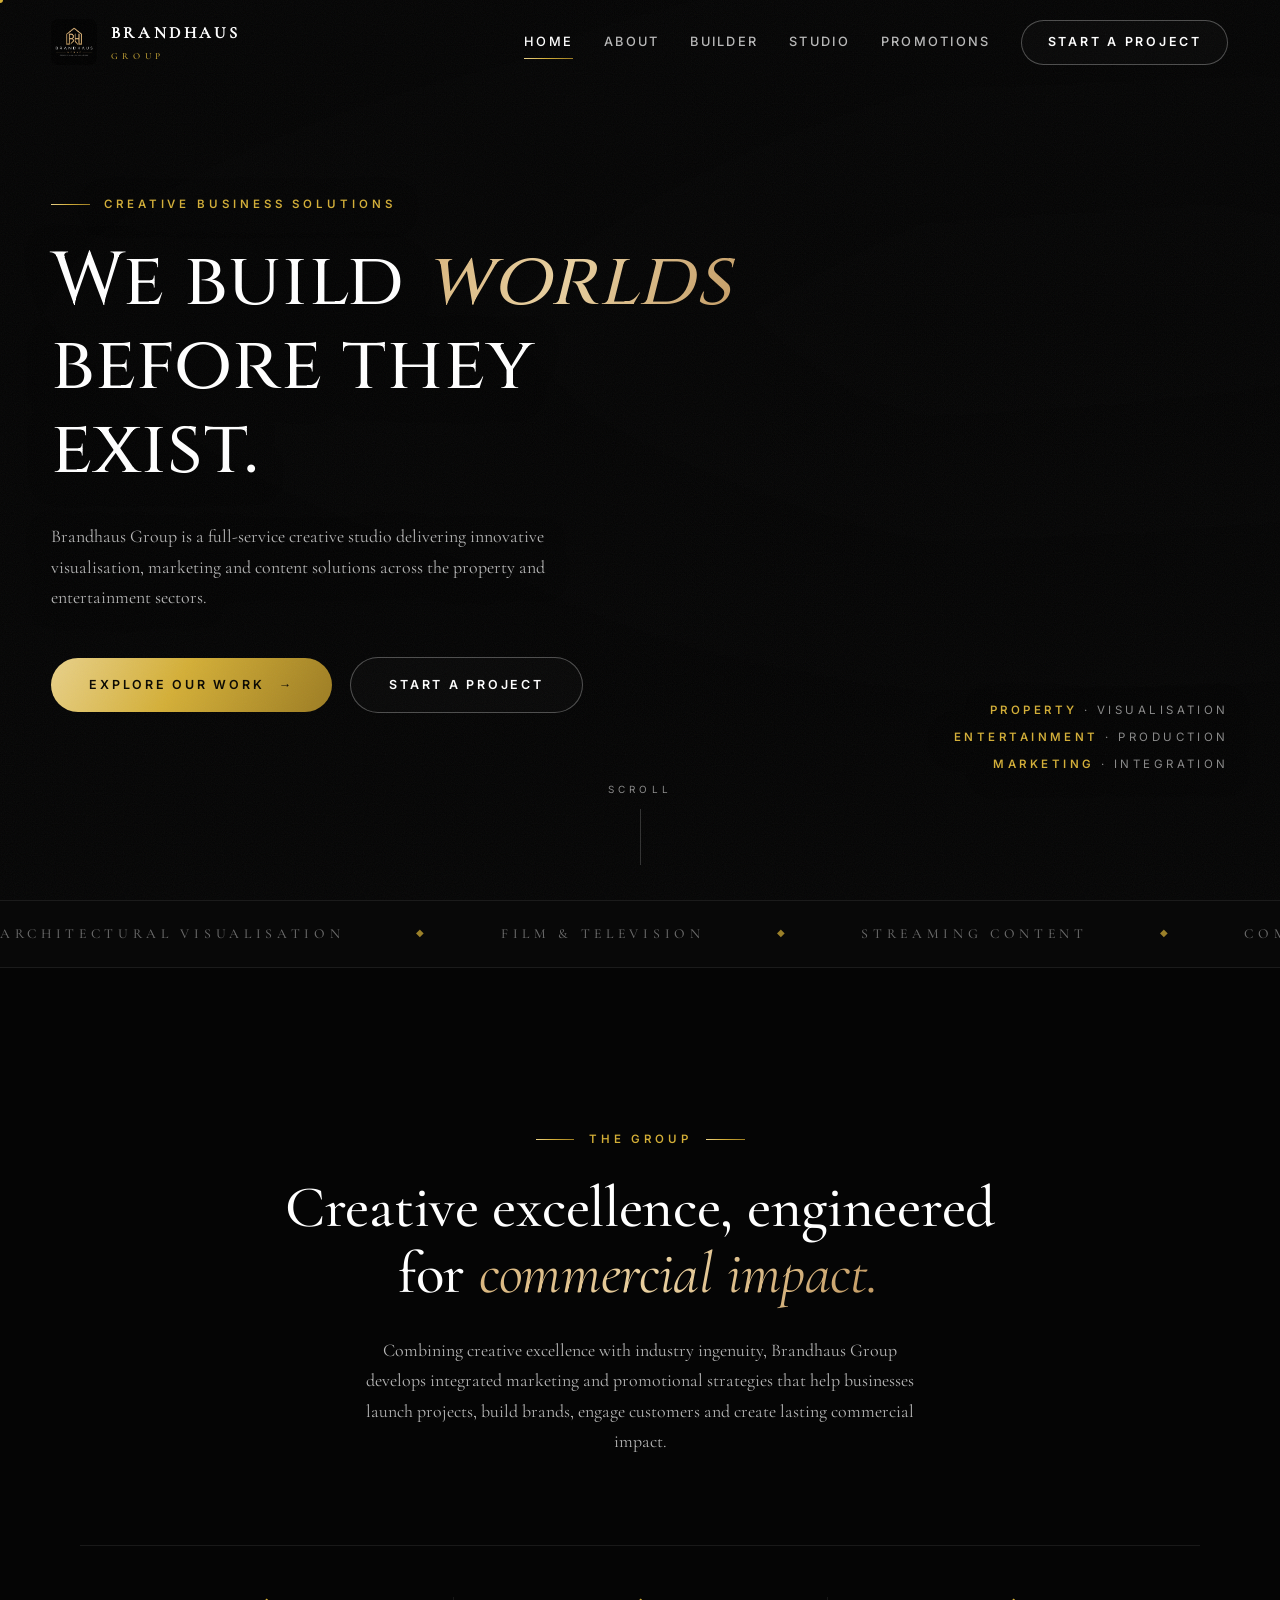
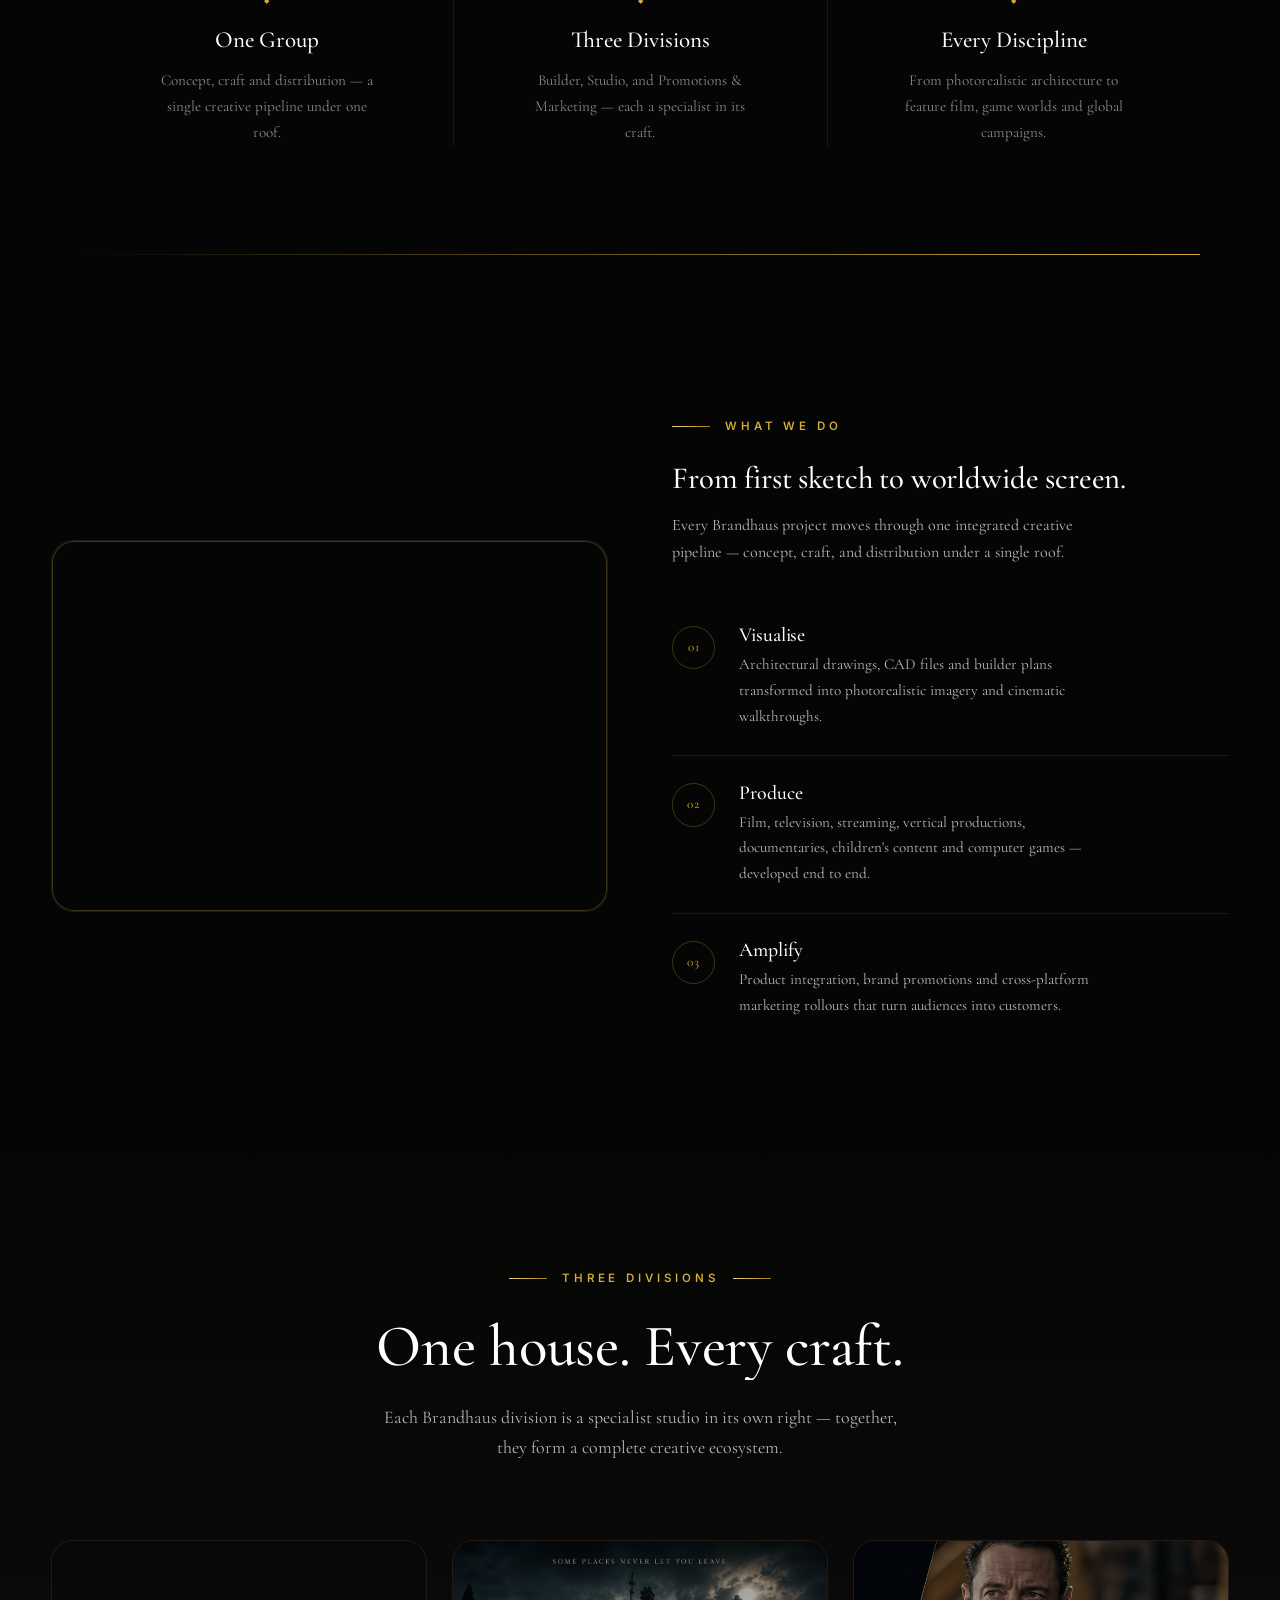
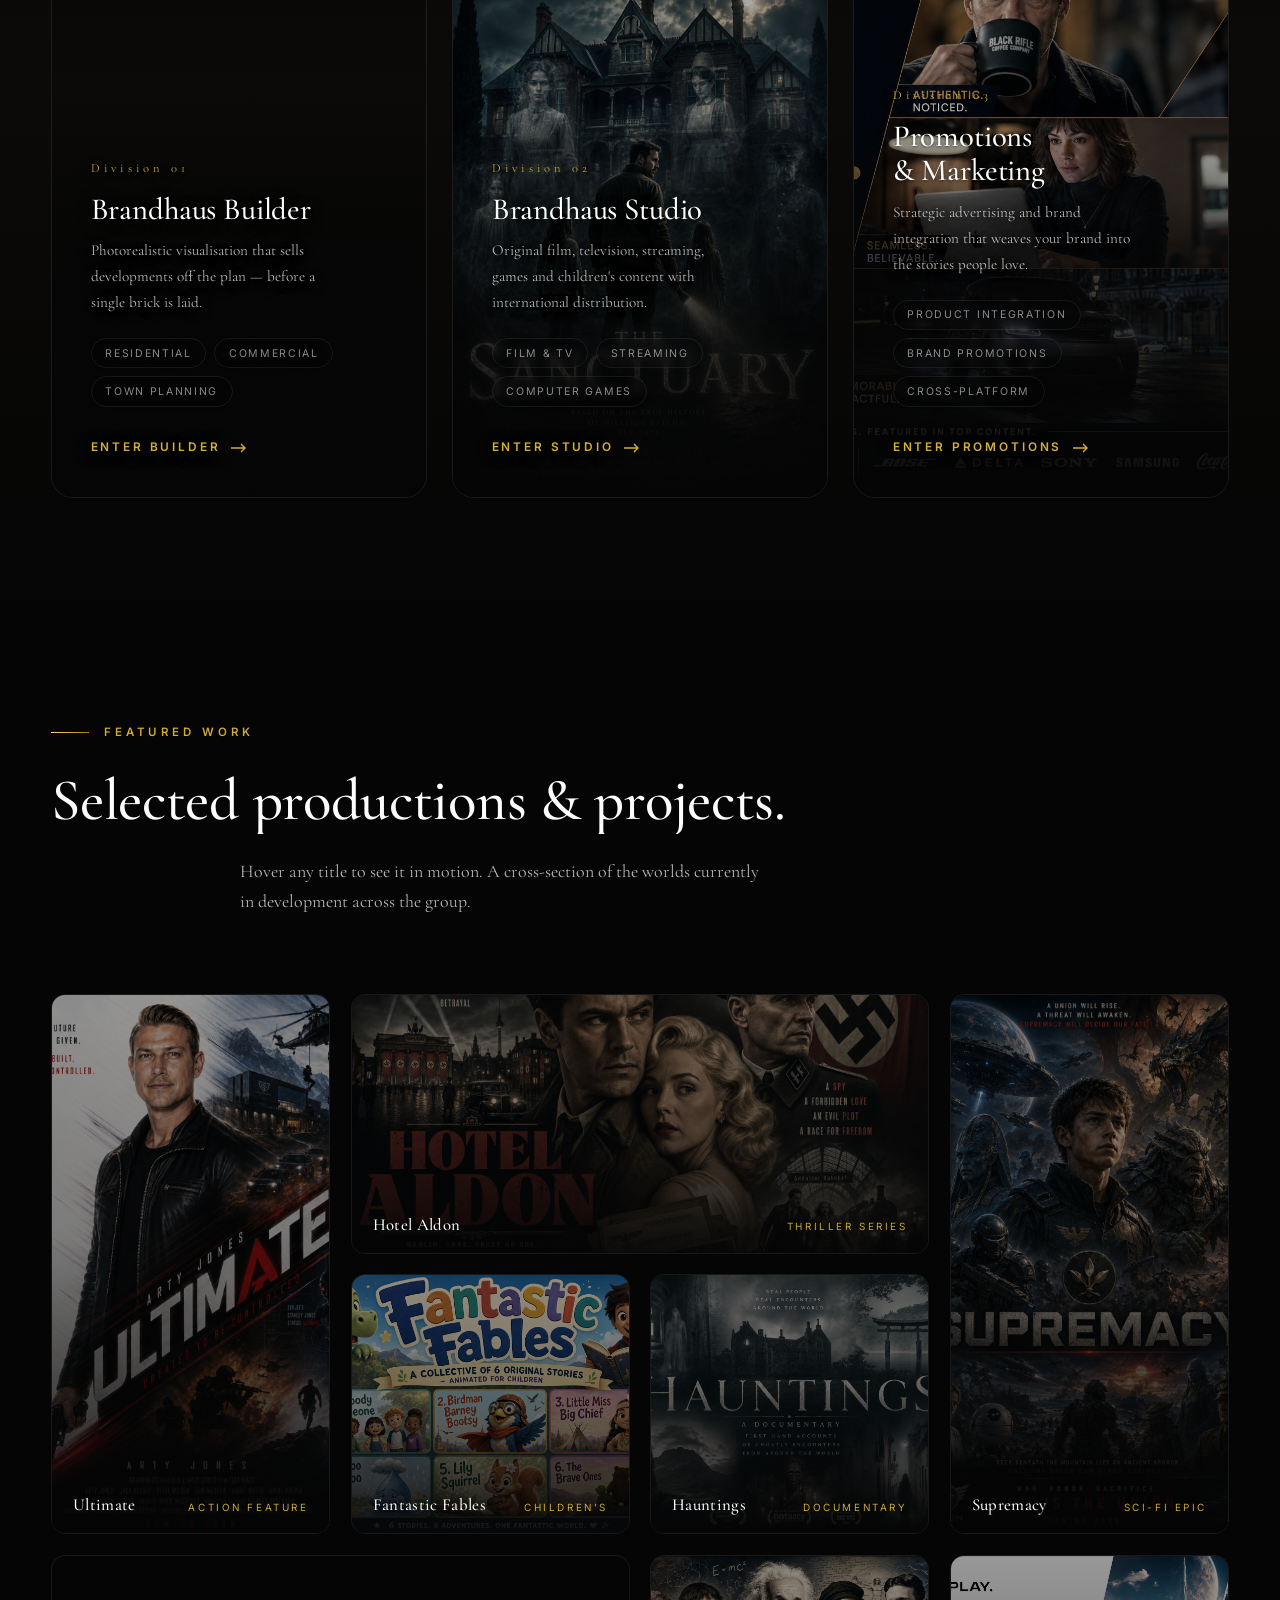
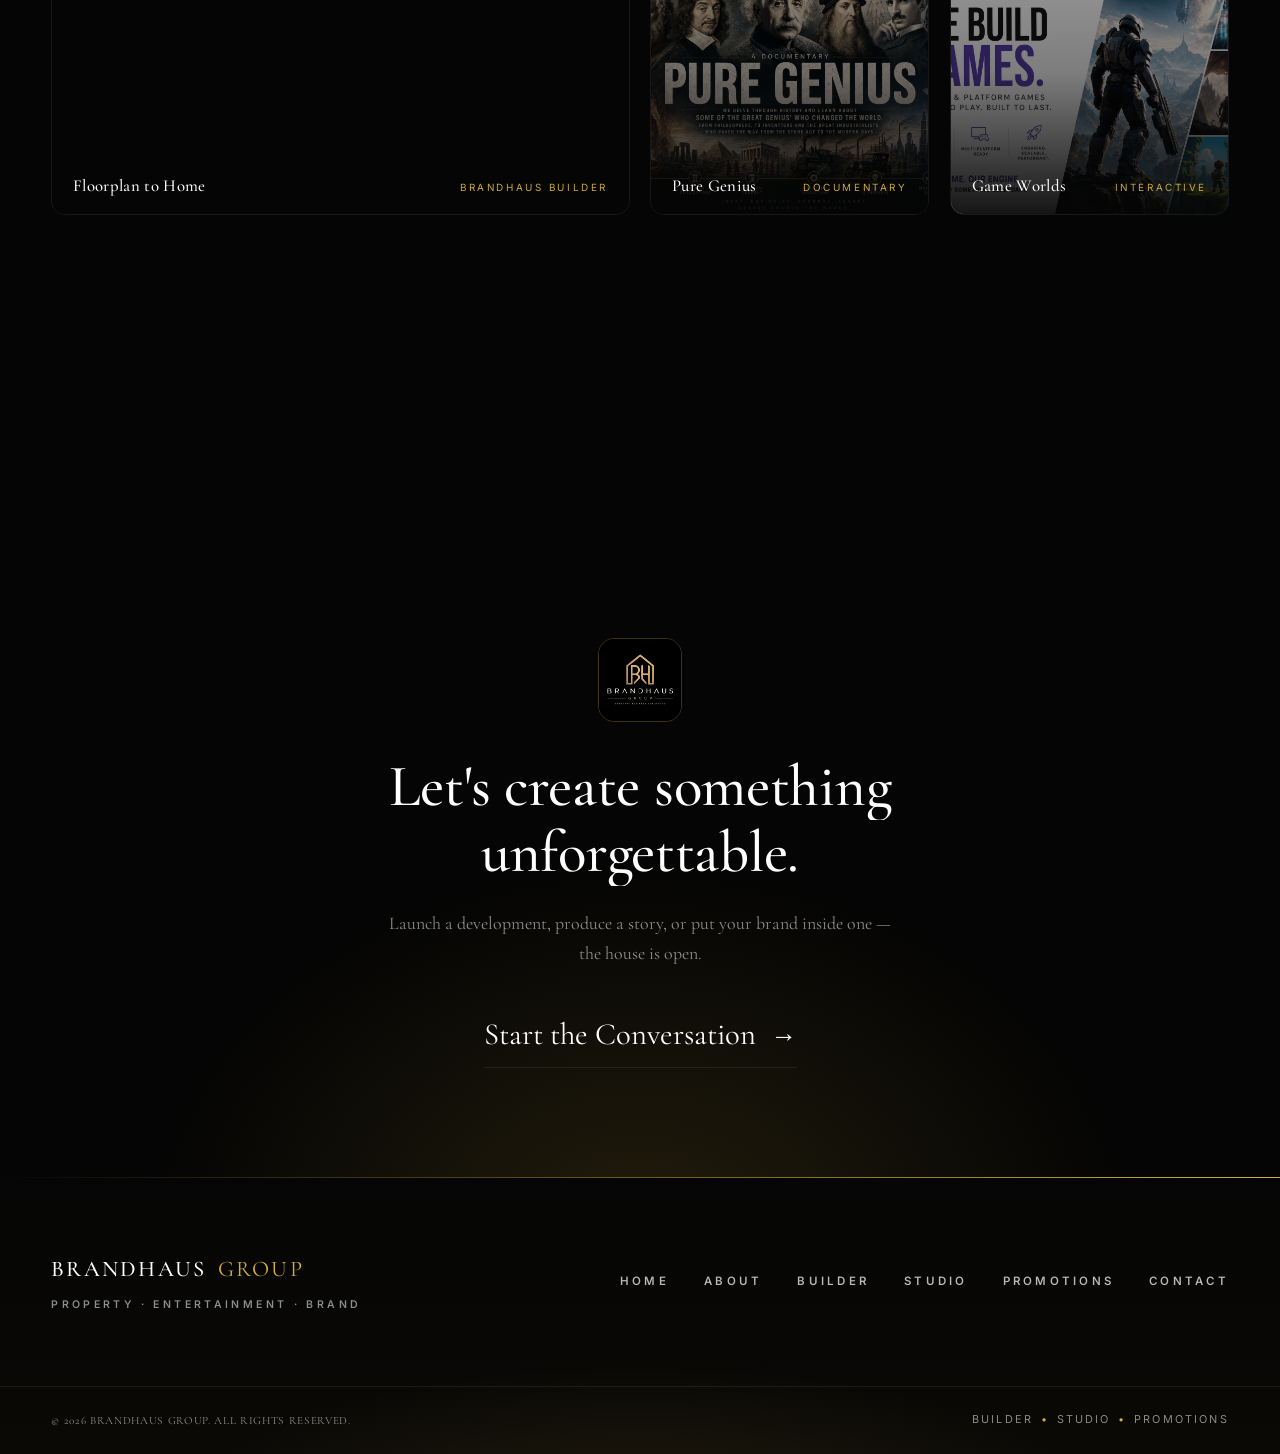
==== commit 46d388d9: "Add About page; refine hero, footer, CTA and section spacing Publishes about.html (previously exclud" ====
--- a/index.html
+++ b/index.html
@@ -6,8 +6,8 @@
   <title>Brandhaus Group — Creative Business Solutions</title>
   <meta name="description" content="Brandhaus Group is a full-service creative studio delivering visualisation, marketing and content solutions across the property and entertainment sectors.">
   <link rel="icon" type="image/png" href="media/logos/brandhaus-group.png">
-  <link rel="preload" href="media/fonts/fraunces-latin.woff2" as="font" type="font/woff2" crossorigin>
-  <link rel="preload" href="media/fonts/dm-sans-latin.woff2" as="font" type="font/woff2" crossorigin>
+  <link rel="preload" href="media/fonts/cinzel-latin.woff2" as="font" type="font/woff2" crossorigin>
+  <link rel="preload" href="media/fonts/cormorant-garamond-latin.woff2" as="font" type="font/woff2" crossorigin>
   <link rel="preload" href="media/fonts/inter-latin.woff2" as="font" type="font/woff2" crossorigin>
   <link rel="stylesheet" href="css/style.css">
   <link rel="stylesheet" href="css/animations.css">
@@ -279,7 +279,7 @@
     </section>
 
     <!-- ================= STATS ================= -->
-    <section class="section" aria-label="Group in numbers" style="padding-top:0;">
+    <section class="section" aria-label="Group in numbers" style="padding-top:32px;padding-bottom:32px;">
       <div class="container">
         <div class="stats" data-reveal>
           <div class="stat">
@@ -302,21 +302,6 @@
       </div>
     </section>
 
-    <!-- ================= CINEMATIC BAND ================= -->
-    <section class="cine-band" aria-labelledby="band-title">
-      <div class="cine-band-media" data-parallax="0.22">
-        <video data-autoplay data-src="media/videos/house-drawing-to-real.mp4" muted loop playsinline aria-hidden="true" tabindex="-1"></video>
-      </div>
-      <div class="container">
-        <p class="eyebrow eyebrow--center" data-reveal="fade">Brandhaus Builder</p>
-        <h2 id="band-title" data-split>From plans to possibility.</h2>
-        <p class="lead" data-reveal>Watch architectural drawings become photorealistic, market-ready worlds.</p>
-        <div data-reveal>
-          <a class="btn btn--gold" href="#">Discover Builder <span class="btn-arrow" aria-hidden="true">→</span></a>
-        </div>
-      </div>
-    </section>
-
     <!-- ================= CTA ================= -->
     <section class="cta-band" aria-labelledby="cta-title">
       <div class="container">
@@ -324,7 +309,7 @@
         <h2 id="cta-title" data-split>Let's create something unforgettable.</h2>
         <p class="lead" data-reveal>Launch a development, produce a story, or put your brand inside one — the house is open.</p>
         <div data-reveal>
-          <a class="btn btn--gold" href="#">Start the Conversation <span class="btn-arrow" aria-hidden="true">→</span></a>
+          <a class="btn btn--underline" href="contact.html">Start the Conversation <span class="btn-arrow" aria-hidden="true">→</span></a>
         </div>
       </div>
     </section>
@@ -335,24 +320,24 @@
   <footer class="site-footer">
     <hr class="shimmer-rule footer-crown" aria-hidden="true">
     <div class="container footer-core">
-      <img class="footer-mark" src="media/logos/brandhaus-group.png" alt="Brandhaus Group logo">
-      <p class="footer-word">BRANDHAUS<span>GROUP</span></p>
-      <p class="footer-tag">Creative business solutions across property, entertainment and <em>brand.</em></p>
+      <div class="footer-brand">
+        <p class="footer-word">Brandhaus<span>Group</span></p>
+        <p class="footer-sub">Property &middot; Entertainment &middot; Brand</p>
+      </div>
       <nav class="footer-nav" aria-label="Footer">
         <a href="index.html">Home</a>
-        <a href="#">About</a>
-        <a href="#">Builder</a>
-        <a href="#">Studio</a>
-        <a href="#">Promotions</a>
-        <a href="#">Contact</a>
+        <a href="about.html">About</a>
+        <a href="builder.html">Builder</a>
+        <a href="studio.html">Studio</a>
+        <a href="promotions.html">Promotions</a>
+        <a href="contact.html">Contact</a>
       </nav>
-      <a class="footer-mail" href="mailto:hello@brandhausgroup.com">hello@brandhausgroup.com</a>
     </div>
     <div class="footer-bottom-wrap">
       <div class="container footer-bottom">
-        <p>All Brandhaus Projects — All Rights Reserved. Copyright © 2026</p>
+        <p>&copy; 2026 Brandhaus Group. All rights reserved.</p>
         <div class="divisions-inline" aria-hidden="true">
-          <span>Builder</span><span>Studio</span><span>Advertising</span>
+          <span>Builder</span><span>Studio</span><span>Promotions</span>
         </div>
       </div>
     </div>
--- a/css/style.css
+++ b/css/style.css
@@ -50,6 +50,30 @@
   font-family: 'DM Sans';
   src: url('../media/fonts/dm-sans-italic-latin.woff2') format('woff2');
   font-weight: 100 1000;
+  font-style: italic;
+  font-display: swap;
+}
+
+@font-face {
+  font-family: 'Cinzel';
+  src: url('../media/fonts/cinzel-latin.woff2') format('woff2');
+  font-weight: 400 600;
+  font-style: normal;
+  font-display: swap;
+}
+
+@font-face {
+  font-family: 'Cormorant Garamond';
+  src: url('../media/fonts/cormorant-garamond-latin.woff2') format('woff2');
+  font-weight: 300 500;
+  font-style: normal;
+  font-display: swap;
+}
+
+@font-face {
+  font-family: 'Cormorant Garamond';
+  src: url('../media/fonts/cormorant-garamond-italic-latin.woff2') format('woff2');
+  font-weight: 300 400;
   font-style: italic;
   font-display: swap;
 }
@@ -76,10 +100,11 @@
   --hairline-gold: rgba(212, 175, 55, 0.28);
 
   /* Type */
-  --font-display: 'Fraunces', 'Playfair Display', Georgia, serif;
+  --font-hero: 'Cinzel', Georgia, serif;
+  --font-display: 'Cormorant Garamond', 'Playfair Display', Georgia, serif;
   --font-body: 'Inter', 'Segoe UI', sans-serif;
-  --font-text: 'DM Sans', 'Segoe UI', sans-serif;
-  --text-hero: clamp(2.9rem, 7.2vw, 7rem);
+  --font-text: 'Cormorant Garamond', 'Segoe UI', serif;
+  --text-hero: clamp(2.9rem, 7.2vw, 75px);
   --text-h2: clamp(2.1rem, 4.6vw, 4.2rem);
   --text-h3: clamp(1.4rem, 2.4vw, 2.1rem);
   --text-lead: clamp(1.05rem, 1.4vw, 1.3rem);
@@ -198,10 +223,16 @@
 h3,
 h4 {
   font-family: var(--font-display);
-  font-weight: 530;
+  font-weight: 500;
   line-height: 1.12;
   letter-spacing: -0.005em;
   text-wrap: balance;
+}
+
+h1 {
+  font-family: var(--font-hero);
+  font-weight: 500;
+  letter-spacing: 0.01em;
 }
 
 h2 {
@@ -299,6 +330,14 @@
   background: linear-gradient(180deg, var(--bg) 0%, #0b0a08 50%, var(--bg) 100%);
 }
 
+.section--tight-top {
+  padding-top: clamp(2rem, 4vh, 3.5rem);
+}
+
+.section--tight-bottom {
+  padding-bottom: clamp(2rem, 4vh, 3.5rem);
+}
+
 .section-head {
   max-width: 900px;
   margin-bottom: clamp(3rem, 6vw, 5rem);
@@ -316,6 +355,10 @@
 
 .section-head .lead {
   margin-inline: auto;
+}
+
+#story-title {
+  font-size: clamp(1.9rem, 3.8vw, 3.4rem);
 }
 
 .grid-2 {
@@ -335,6 +378,41 @@
   display: grid;
   grid-template-columns: repeat(4, 1fr);
   gap: clamp(1.5rem, 3vw, 2.5rem);
+}
+
+/* --------------------------------------------------------------------------
+   Value cards ("Our Approach" — Accurate / Engaging / On Time, On Brief)
+   -------------------------------------------------------------------------- */
+.values-grid {
+  display: grid;
+  grid-template-columns: repeat(3, 1fr);
+  gap: clamp(1.5rem, 2.6vw, 2rem);
+}
+
+.value-card {
+  position: relative;
+  padding: clamp(2.2rem, 3.2vw, 2.8rem);
+  border: 1px solid var(--hairline);
+  border-radius: var(--radius-lg);
+  background: linear-gradient(165deg, rgba(255, 255, 255, 0.035) 0%, transparent 60%);
+  transition: border-color 0.5s var(--ease-out), transform 0.5s var(--ease-out), background 0.5s var(--ease-out);
+}
+
+.value-card:hover {
+  border-color: var(--hairline-gold);
+  transform: translateY(-6px);
+  background: linear-gradient(165deg, rgba(212, 175, 55, 0.09) 0%, transparent 62%);
+}
+
+.value-card h3 {
+  font-size: 1.7rem;
+  margin-bottom: 0.8rem;
+}
+
+.value-card p {
+  color: var(--ink-70);
+  font-size: 1.1rem;
+  line-height: 1.6;
 }
 
 /* --------------------------------------------------------------------------
@@ -420,6 +498,28 @@
   transform-origin: left;
 }
 
+.btn--underline {
+  padding: 0 0 0.4rem;
+  border-radius: 0;
+  border-bottom: 1px solid var(--hairline);
+  font-family: var(--font-display);
+  font-size: clamp(1.5rem, 2.4vw, 2.2rem);
+  font-weight: 400;
+  letter-spacing: 0;
+  text-transform: none;
+  color: var(--ink);
+}
+
+.btn--underline .btn-arrow {
+  font-family: var(--font-body);
+  font-size: 0.85em;
+}
+
+.btn--underline:hover {
+  color: var(--gold-light);
+  border-color: var(--gold);
+}
+
 /* --------------------------------------------------------------------------
    Navigation
    -------------------------------------------------------------------------- */
@@ -584,7 +684,7 @@
   position: relative;
   min-height: 100svh;
   display: flex;
-  align-items: flex-end;
+  align-items: center;
   overflow: hidden;
   isolation: isolate;
 }
@@ -616,7 +716,6 @@
 .hero-inner {
   width: min(100% - 2 * var(--gutter), 1440px);
   margin-inline: auto;
-  padding-bottom: clamp(5rem, 14vh, 9rem);
 }
 
 .hero h1 {
@@ -707,7 +806,7 @@
 
 /* Page hero (interior pages) */
 .hero--page {
-  min-height: 86svh;
+  min-height: 100svh;
 }
 
 /* --------------------------------------------------------------------------
@@ -991,7 +1090,7 @@
   grid-template-columns: repeat(4, 1fr);
   gap: clamp(1.5rem, 3vw, 2rem);
   border-block: 1px solid var(--hairline);
-  padding-block: clamp(2.6rem, 5vw, 4rem);
+  padding-block: clamp(1.6rem, 3vw, 2.4rem);
 }
 
 .stat {
@@ -1037,7 +1136,7 @@
 }
 
 .group-manifesto h2 {
-  max-width: 24ch;
+  max-width: 34ch;
   margin-inline: auto;
   margin-bottom: 1.8rem;
 }
@@ -1600,6 +1699,10 @@
   border-bottom: 1px solid var(--hairline);
 }
 
+.case:last-of-type.case--no-border {
+  border-bottom: none;
+}
+
 .case--flip .case-media {
   order: 2;
 }
@@ -1639,6 +1742,7 @@
 
 .case p {
   color: var(--ink-70);
+  font-size: 1.1rem;
   max-width: 54ch;
   margin-bottom: 1.6rem;
 }
@@ -1836,6 +1940,7 @@
 }
 
 .cta-band .lead {
+  color: var(--ink-50);
   margin-inline: auto;
   margin-bottom: 2.6rem;
 }
@@ -1962,7 +2067,6 @@
    -------------------------------------------------------------------------- */
 .site-footer {
   position: relative;
-  text-align: center;
   background:
     radial-gradient(55% 80% at 50% 120%, rgba(212, 175, 55, 0.1) 0%, transparent 65%),
     linear-gradient(180deg, var(--bg) 0%, #0a0906 100%);
@@ -1973,66 +2077,55 @@
 }
 
 .footer-core {
-  display: grid;
-  justify-items: center;
-  padding-block: clamp(4.5rem, 9vw, 7.5rem) clamp(3.5rem, 7vw, 6rem);
-}
-
-.footer-mark {
-  width: 64px;
-  border-radius: 12px;
-  border: 1px solid var(--hairline);
-  margin-bottom: 1.7rem;
+  display: flex;
+  flex-wrap: wrap;
+  align-items: center;
+  justify-content: space-between;
+  gap: 2rem;
+  padding-block: clamp(3rem, 6vw, 4.5rem);
+}
+
+.footer-brand {
+  display: flex;
+  flex-direction: column;
+  gap: 0.5rem;
 }
 
 .footer-word {
-  font-family: var(--font-body);
-  font-size: 1.02rem;
-  font-weight: 640;
-  letter-spacing: 0.42em;
+  font-family: var(--font-display);
+  font-size: 1.4rem;
+  font-weight: 500;
+  letter-spacing: 0.1em;
   text-transform: uppercase;
-  margin-left: 0.42em; /* optically recenter the tracked text */
-  margin-bottom: 1.2rem;
 }
 
 .footer-word span {
   color: var(--gold);
-  font-weight: 420;
-  margin-left: 0.55em;
-}
-
-.footer-tag {
-  font-family: var(--font-display);
-  font-size: clamp(1.35rem, 2vw, 1.8rem);
-  line-height: 1.35;
-  color: var(--ink-70);
-  max-width: min(665px, 100%);
-  margin-inline: auto;
-  margin-bottom: clamp(2.6rem, 5vw, 3.8rem);
-}
-
-.footer-tag em {
-  font-style: italic;
-  background: var(--gold-grad-logo);
-  -webkit-background-clip: text;
-  background-clip: text;
-  color: transparent;
+  font-weight: 400;
+  margin-left: 0.5em;
+}
+
+.footer-sub {
+  font-family: var(--font-body);
+  font-size: 0.66rem;
+  font-weight: 560;
+  letter-spacing: 0.32em;
+  text-transform: uppercase;
+  color: var(--ink-50);
 }
 
 .footer-nav {
   display: flex;
   flex-wrap: wrap;
-  justify-content: center;
   align-items: center;
-  column-gap: 1.4rem;
-  row-gap: 1rem;
-  margin-bottom: clamp(2.6rem, 5vw, 3.6rem);
+  column-gap: 2.2rem;
+  row-gap: 0.8rem;
 }
 
 .footer-nav a {
   font-size: 0.72rem;
   font-weight: 560;
-  letter-spacing: 0.3em;
+  letter-spacing: 0.28em;
   text-transform: uppercase;
   color: var(--ink-70);
   transition: color 0.3s;
@@ -2040,30 +2133,6 @@
 
 .footer-nav a:hover {
   color: var(--gold-light);
-}
-
-.footer-nav a + a::before {
-  content: '◆';
-  color: var(--gold);
-  font-size: 0.45rem;
-  vertical-align: 0.16em;
-  margin-right: 1.4rem;
-  display: inline-block;
-}
-
-.footer-mail {
-  font-family: var(--font-body);
-  font-size: 0.88rem;
-  letter-spacing: 0.1em;
-  color: var(--ink-50);
-  padding-bottom: 0.45rem;
-  border-bottom: 1px solid var(--hairline-gold);
-  transition: color 0.3s, border-color 0.3s;
-}
-
-.footer-mail:hover {
-  color: var(--gold-light);
-  border-color: var(--gold);
 }
 
 .footer-bottom-wrap {
@@ -2077,16 +2146,24 @@
   align-items: center;
   justify-content: space-between;
   gap: 1rem;
-  font-size: 0.78rem;
+  font-size: 0.7rem;
+  letter-spacing: 0.06em;
+  text-transform: uppercase;
   color: var(--ink-50);
 }
 
 .footer-bottom .divisions-inline {
   display: flex;
-  gap: 1.6rem;
-  letter-spacing: 0.14em;
+  letter-spacing: 0.2em;
   text-transform: uppercase;
-  font-size: 0.66rem;
+  font-size: 0.68rem;
+  color: var(--ink-50);
+}
+
+.footer-bottom .divisions-inline span:not(:last-child)::after {
+  content: '\2022';
+  color: var(--gold);
+  margin: 0 0.7em;
 }
 
 /* --------------------------------------------------------------------------
--- a/css/animations.css
+++ b/css/animations.css
@@ -176,7 +176,7 @@
   background-size: 200% 100%;
   animation: shimmer 4s linear infinite;
   border: 0;
-  margin-block: clamp(2.5rem, 6vw, 4rem);
+  margin-block: clamp(5rem, 11vw, 8rem);
 }
 
 @keyframes shimmer {
@@ -228,6 +228,48 @@
 @keyframes play-ripple {
   0% { transform: scale(1); opacity: 0.9; }
   70%, 100% { transform: scale(1.65); opacity: 0; }
+}
+
+/* --------------------------------------------------------------------------
+   Value index badges (numbered circle, "01 / 02 / 03")
+   -------------------------------------------------------------------------- */
+.value-index {
+  position: relative;
+  display: inline-flex;
+  align-items: center;
+  justify-content: center;
+  width: 3.6rem;
+  height: 3.6rem;
+  font-family: var(--font-display);
+  font-size: 1.45rem;
+  font-weight: 500;
+  letter-spacing: 0.02em;
+  color: var(--gold-light);
+  border: 1px solid var(--hairline-gold);
+  border-radius: 50%;
+  margin-bottom: 1.5rem;
+}
+
+.value-index::after {
+  content: '';
+  position: absolute;
+  inset: -1px;
+  border-radius: 50%;
+  border: 1px solid rgba(212, 175, 55, 0.5);
+  animation: value-ripple 2.8s var(--ease-out) infinite;
+}
+
+.values-grid > .value-card:nth-child(2) .value-index::after {
+  animation-delay: 0.5s;
+}
+
+.values-grid > .value-card:nth-child(3) .value-index::after {
+  animation-delay: 1s;
+}
+
+@keyframes value-ripple {
+  0% { transform: scale(1); opacity: 0.9; }
+  70%, 100% { transform: scale(1.5); opacity: 0; }
 }
 
 /* --------------------------------------------------------------------------
--- a/css/responsive.css
+++ b/css/responsive.css
@@ -27,7 +27,8 @@
   }
 
   .grid-3,
-  .grid-4 {
+  .grid-4,
+  .values-grid {
     grid-template-columns: repeat(2, 1fr);
   }
 
@@ -189,7 +190,8 @@
   }
 
   .grid-3,
-  .grid-4 {
+  .grid-4,
+  .values-grid {
     grid-template-columns: 1fr;
   }
 
@@ -216,6 +218,11 @@
 
   .carousel-slide {
     aspect-ratio: 4 / 4.6;
+  }
+
+  .footer-core {
+    flex-direction: column;
+    align-items: flex-start;
   }
 
   .footer-nav {
@@ -223,13 +230,10 @@
     row-gap: 0.9rem;
   }
 
-  .footer-nav a + a::before {
-    display: none;
-  }
-
   .footer-bottom {
     flex-direction: column;
-    text-align: center;
+    align-items: flex-start;
+    text-align: left;
   }
 
   .stats {
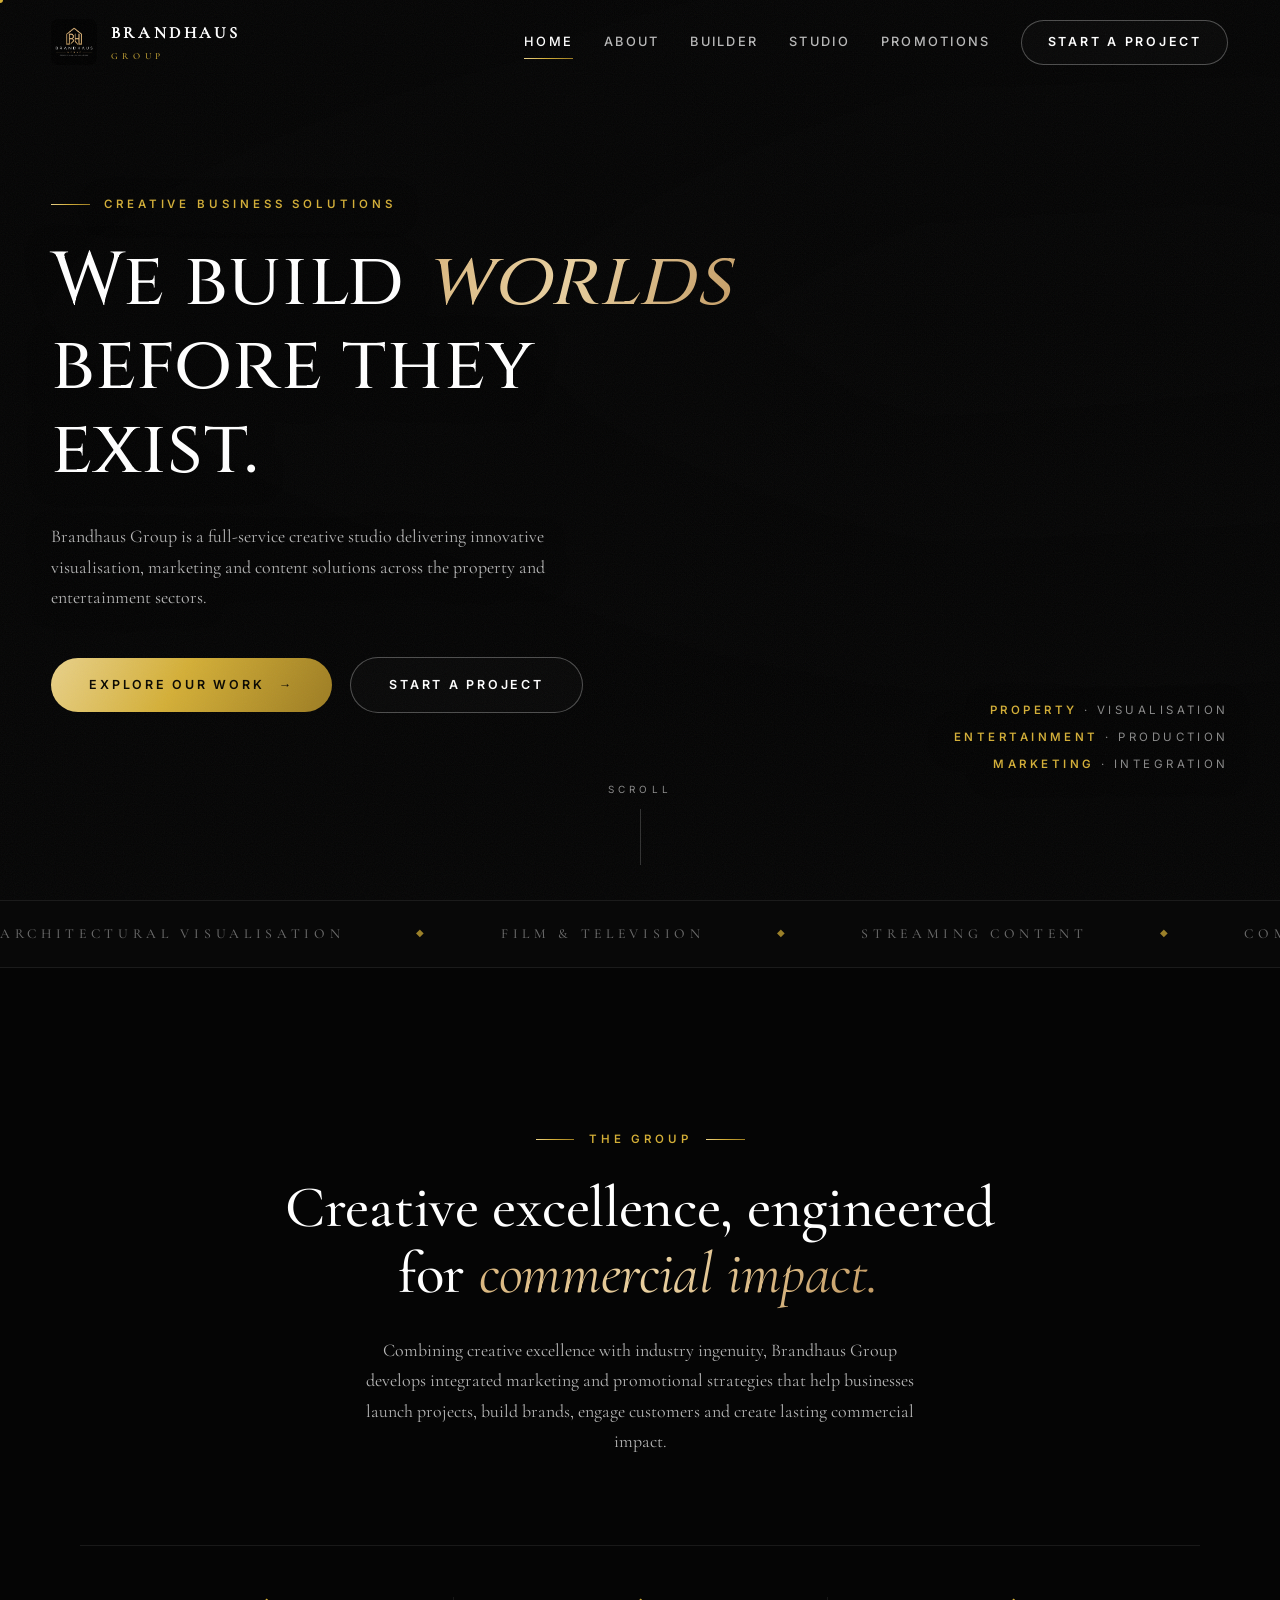
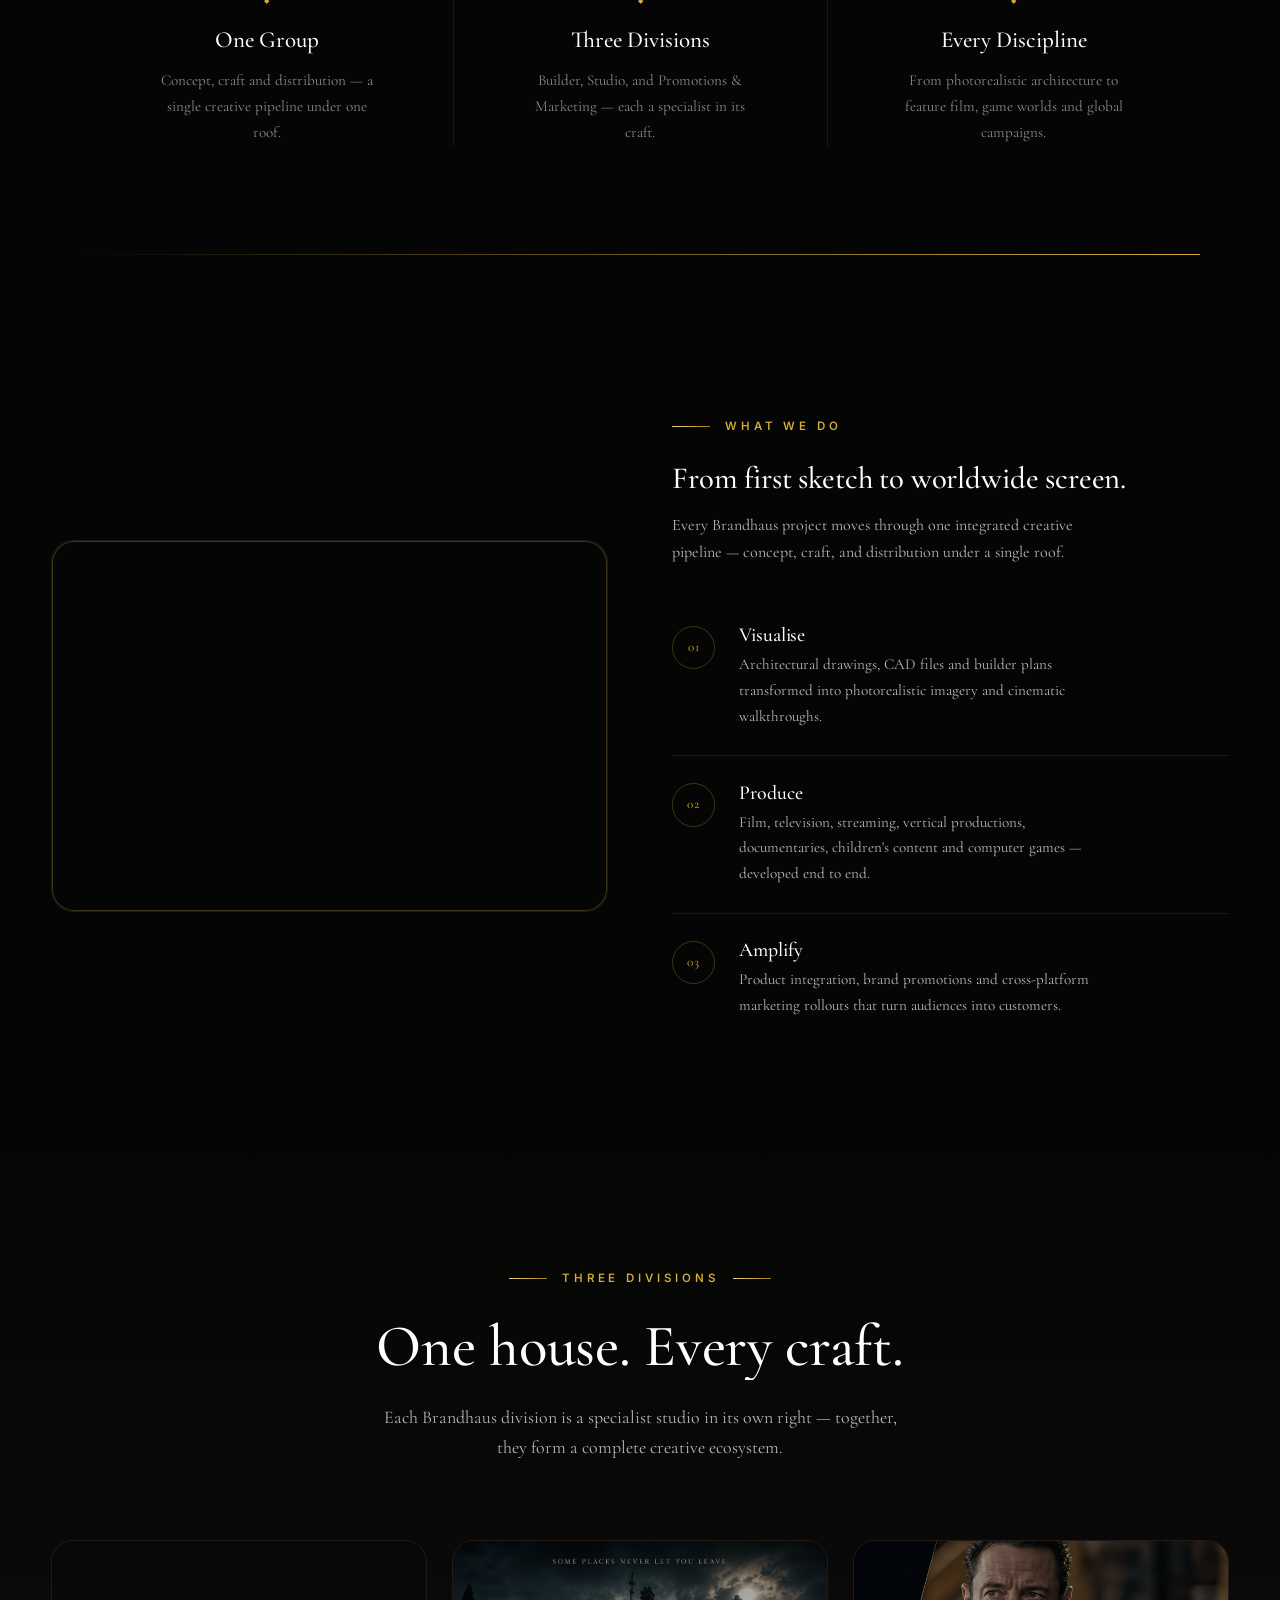
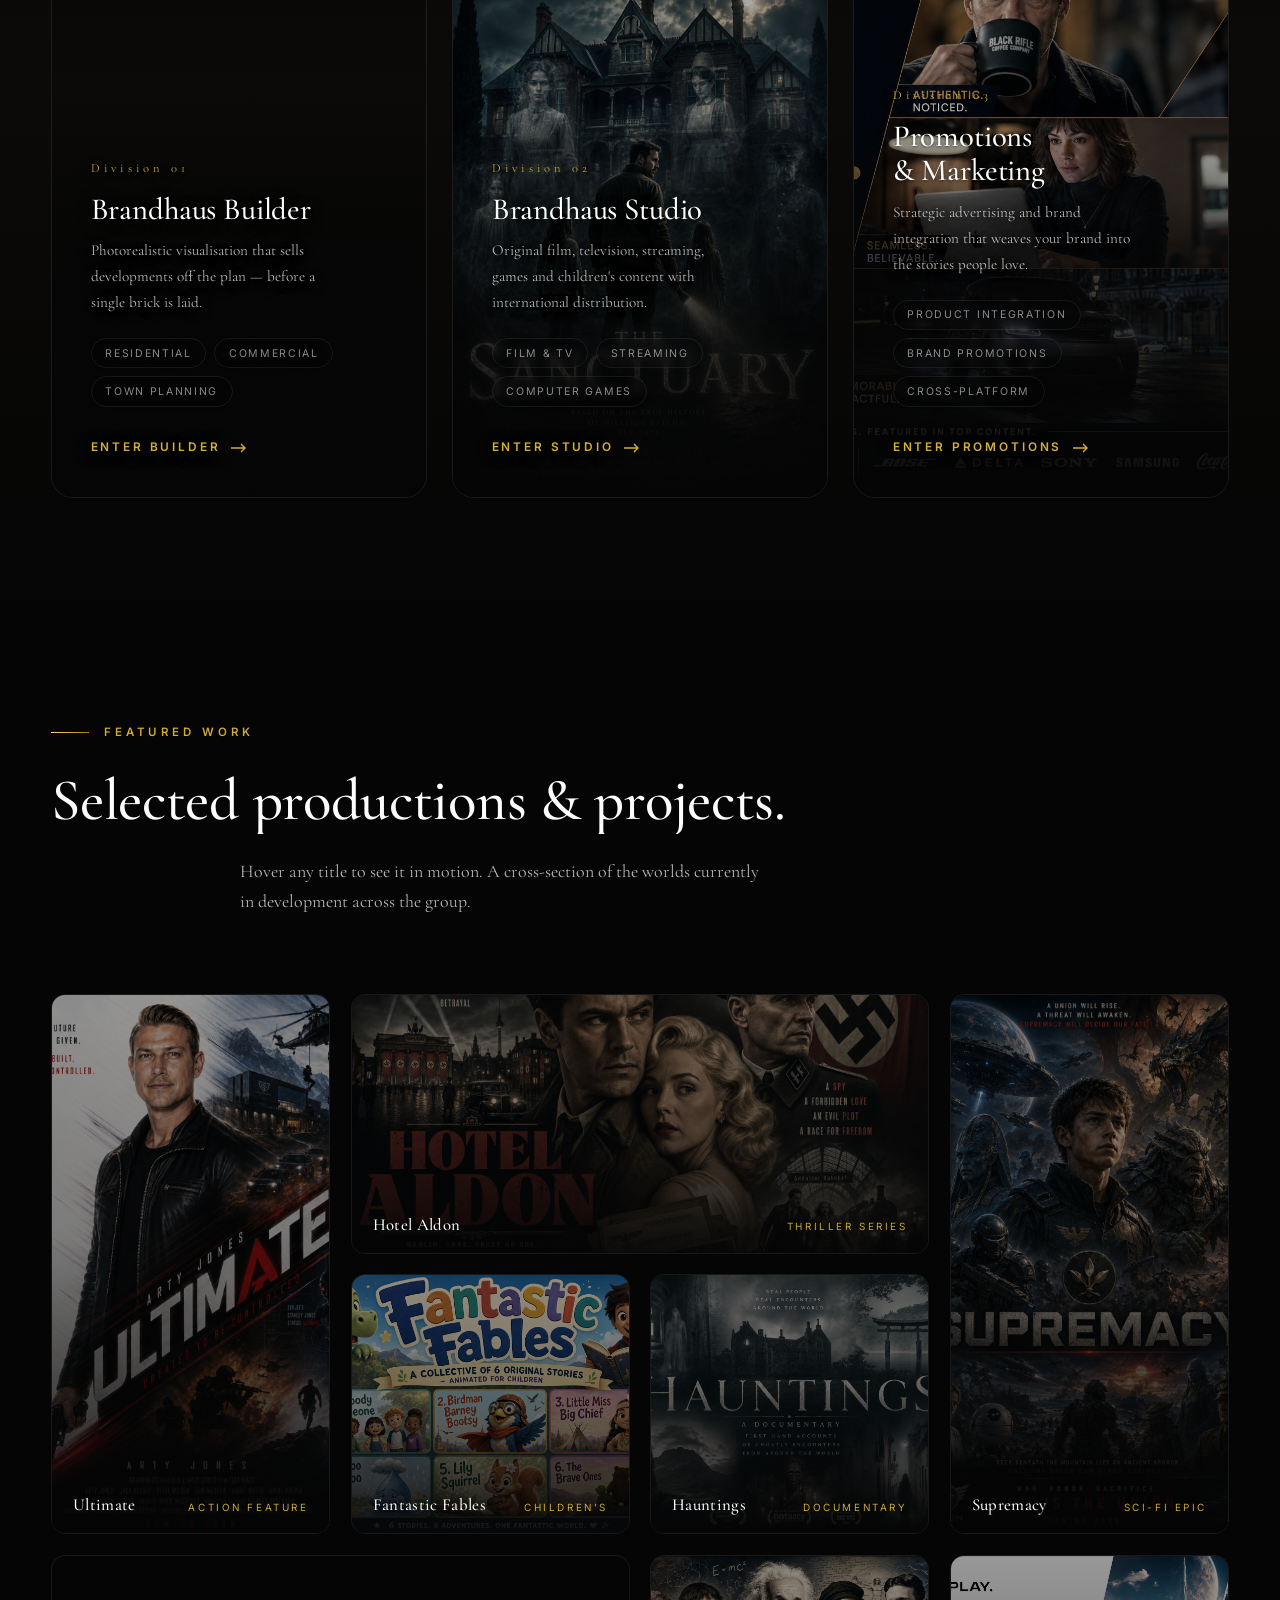
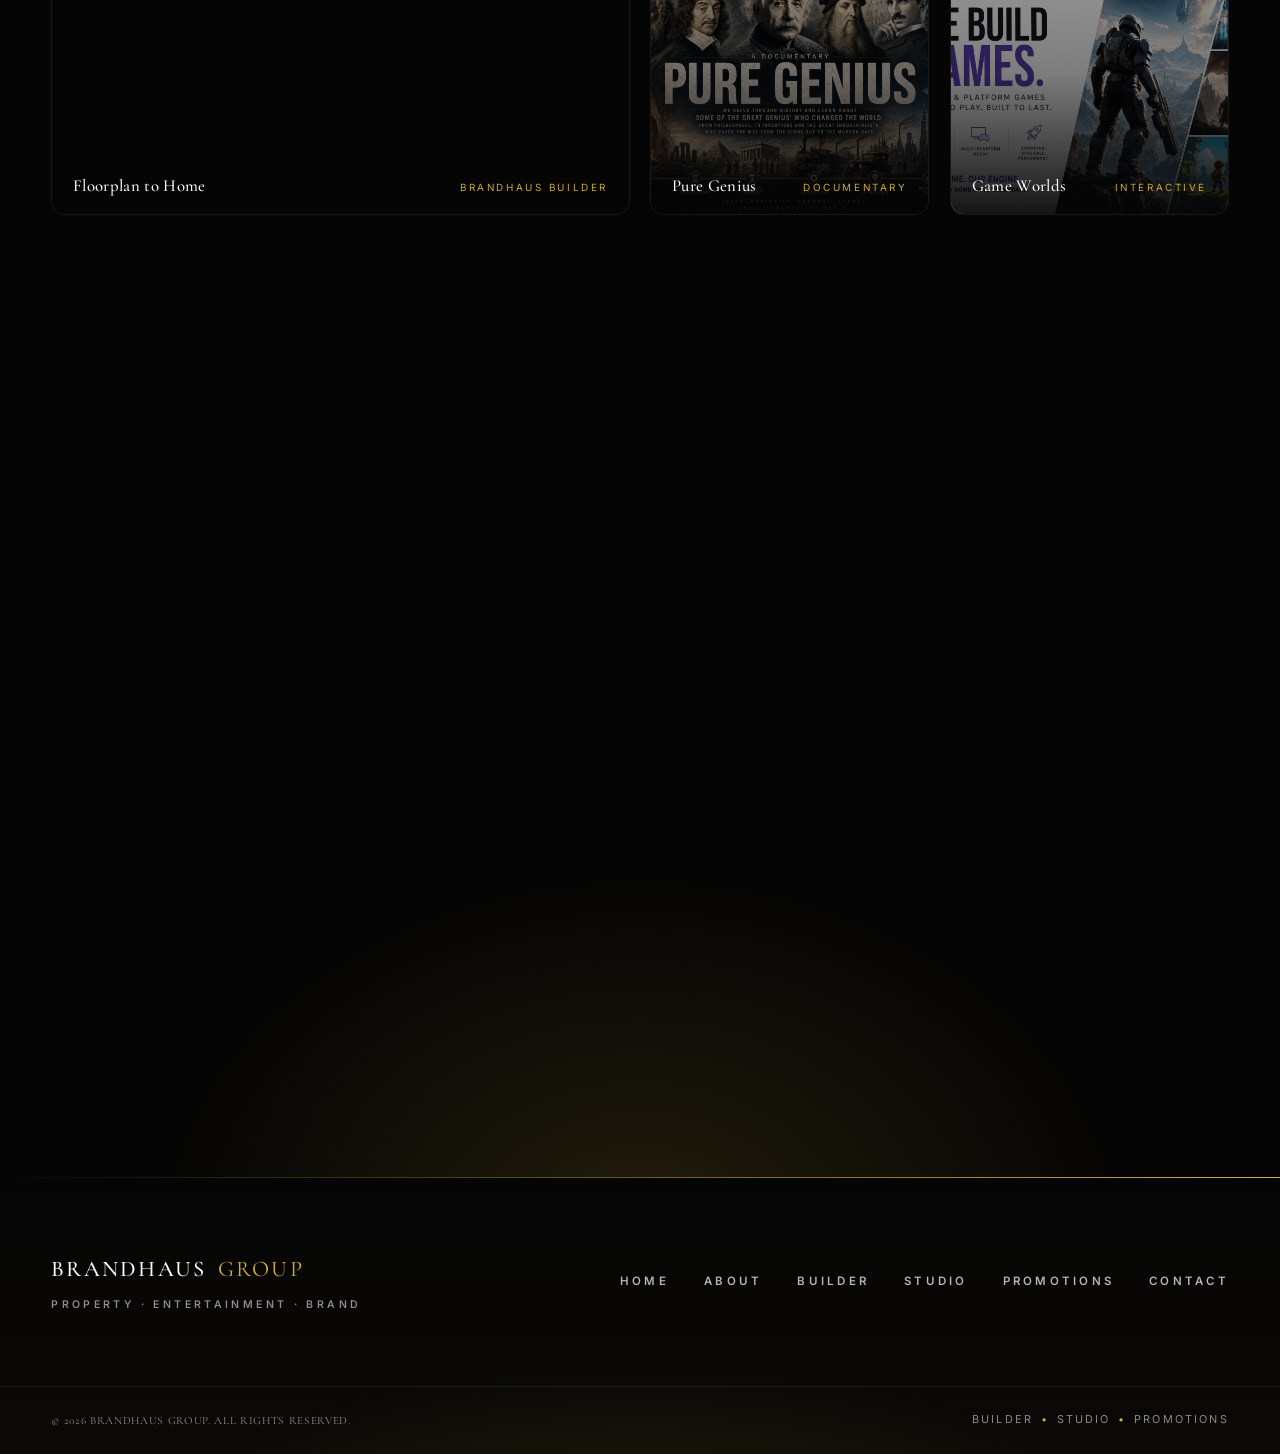
==== commit b8f1f7ec: "Fix dead homepage nav links Top nav (About/Builder/Studio/Promotions/Start a Project), hero buttons," ====
--- a/index.html
+++ b/index.html
@@ -33,11 +33,11 @@
       </button>
       <nav class="nav-links" aria-label="Primary">
         <a href="index.html">Home</a>
-        <a href="#">About</a>
-        <a href="#">Builder</a>
-        <a href="#">Studio</a>
-        <a href="#">Promotions</a>
-        <a class="btn btn--ghost" href="#">Start a Project</a>
+        <a href="about.html">About</a>
+        <a href="builder.html">Builder</a>
+        <a href="studio.html">Studio</a>
+        <a href="promotions.html">Promotions</a>
+        <a class="btn btn--ghost" href="contact.html">Start a Project</a>
       </nav>
     </div>
   </header>
@@ -58,8 +58,8 @@
         <h1>We build <em>worlds</em><br>before they exist.</h1>
         <p class="lead">Brandhaus Group is a full-service creative studio delivering innovative visualisation, marketing and content solutions across the property and entertainment sectors.</p>
         <div class="hero-actions">
-          <a class="btn btn--gold" href="#">Explore Our Work <span class="btn-arrow" aria-hidden="true">→</span></a>
-          <a class="btn btn--ghost" href="#">Start a Project</a>
+          <a class="btn btn--gold" href="#work-title">Explore Our Work <span class="btn-arrow" aria-hidden="true">→</span></a>
+          <a class="btn btn--ghost" href="contact.html">Start a Project</a>
         </div>
       </div>
 
@@ -173,7 +173,7 @@
                 <li>Commercial</li>
                 <li>Town Planning</li>
               </ul>
-              <a class="card-cta card-link" href="#">
+              <a class="card-cta card-link" href="builder.html">
                 Enter Builder
                 <svg width="16" height="10" viewBox="0 0 16 10" fill="none" aria-hidden="true"><path d="M11 1l4 4-4 4M15 5H1" stroke="currentColor" stroke-width="1.4"/></svg>
               </a>
@@ -194,7 +194,7 @@
                 <li>Streaming</li>
                 <li>Computer Games</li>
               </ul>
-              <a class="card-cta card-link" href="#">
+              <a class="card-cta card-link" href="studio.html">
                 Enter Studio
                 <svg width="16" height="10" viewBox="0 0 16 10" fill="none" aria-hidden="true"><path d="M11 1l4 4-4 4M15 5H1" stroke="currentColor" stroke-width="1.4"/></svg>
               </a>
@@ -215,7 +215,7 @@
                 <li>Brand Promotions</li>
                 <li>Cross-platform</li>
               </ul>
-              <a class="card-cta card-link" href="#">
+              <a class="card-cta card-link" href="promotions.html">
                 Enter Promotions
                 <svg width="16" height="10" viewBox="0 0 16 10" fill="none" aria-hidden="true"><path d="M11 1l4 4-4 4M15 5H1" stroke="currentColor" stroke-width="1.4"/></svg>
               </a>
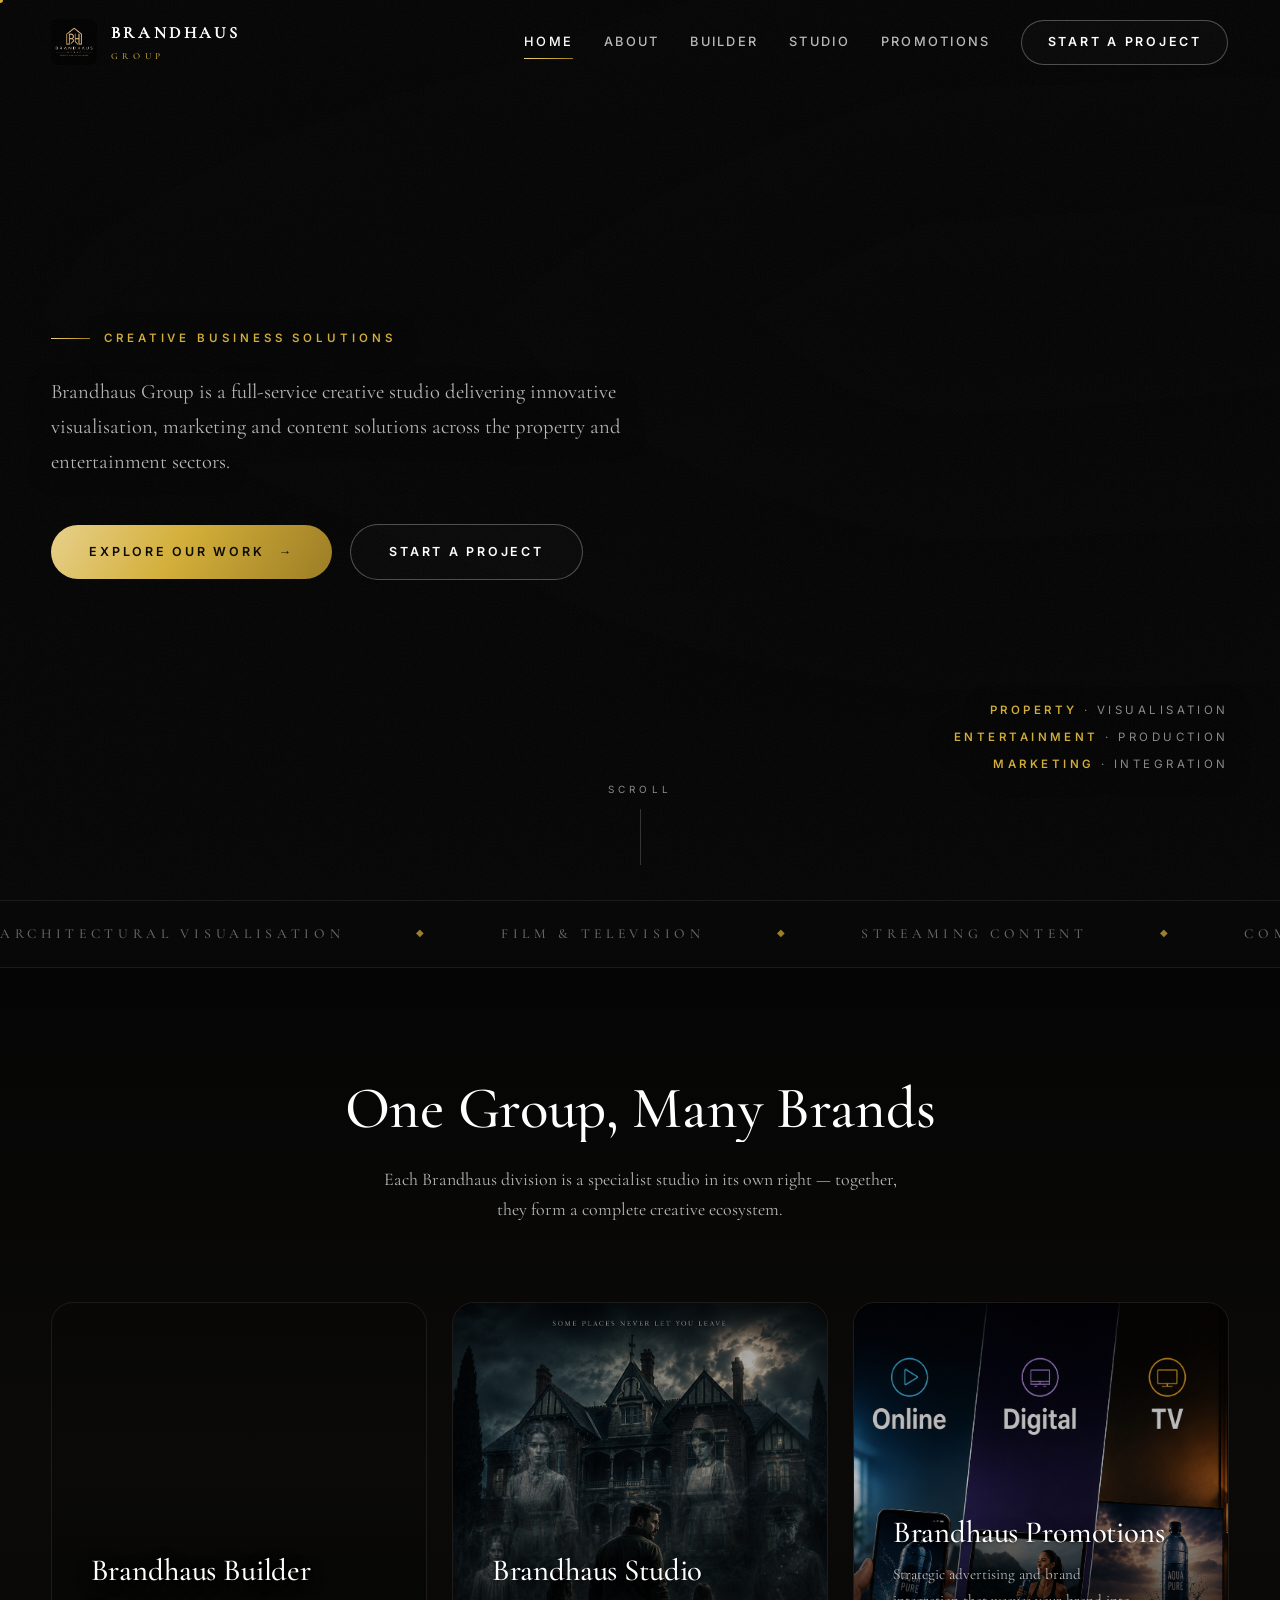
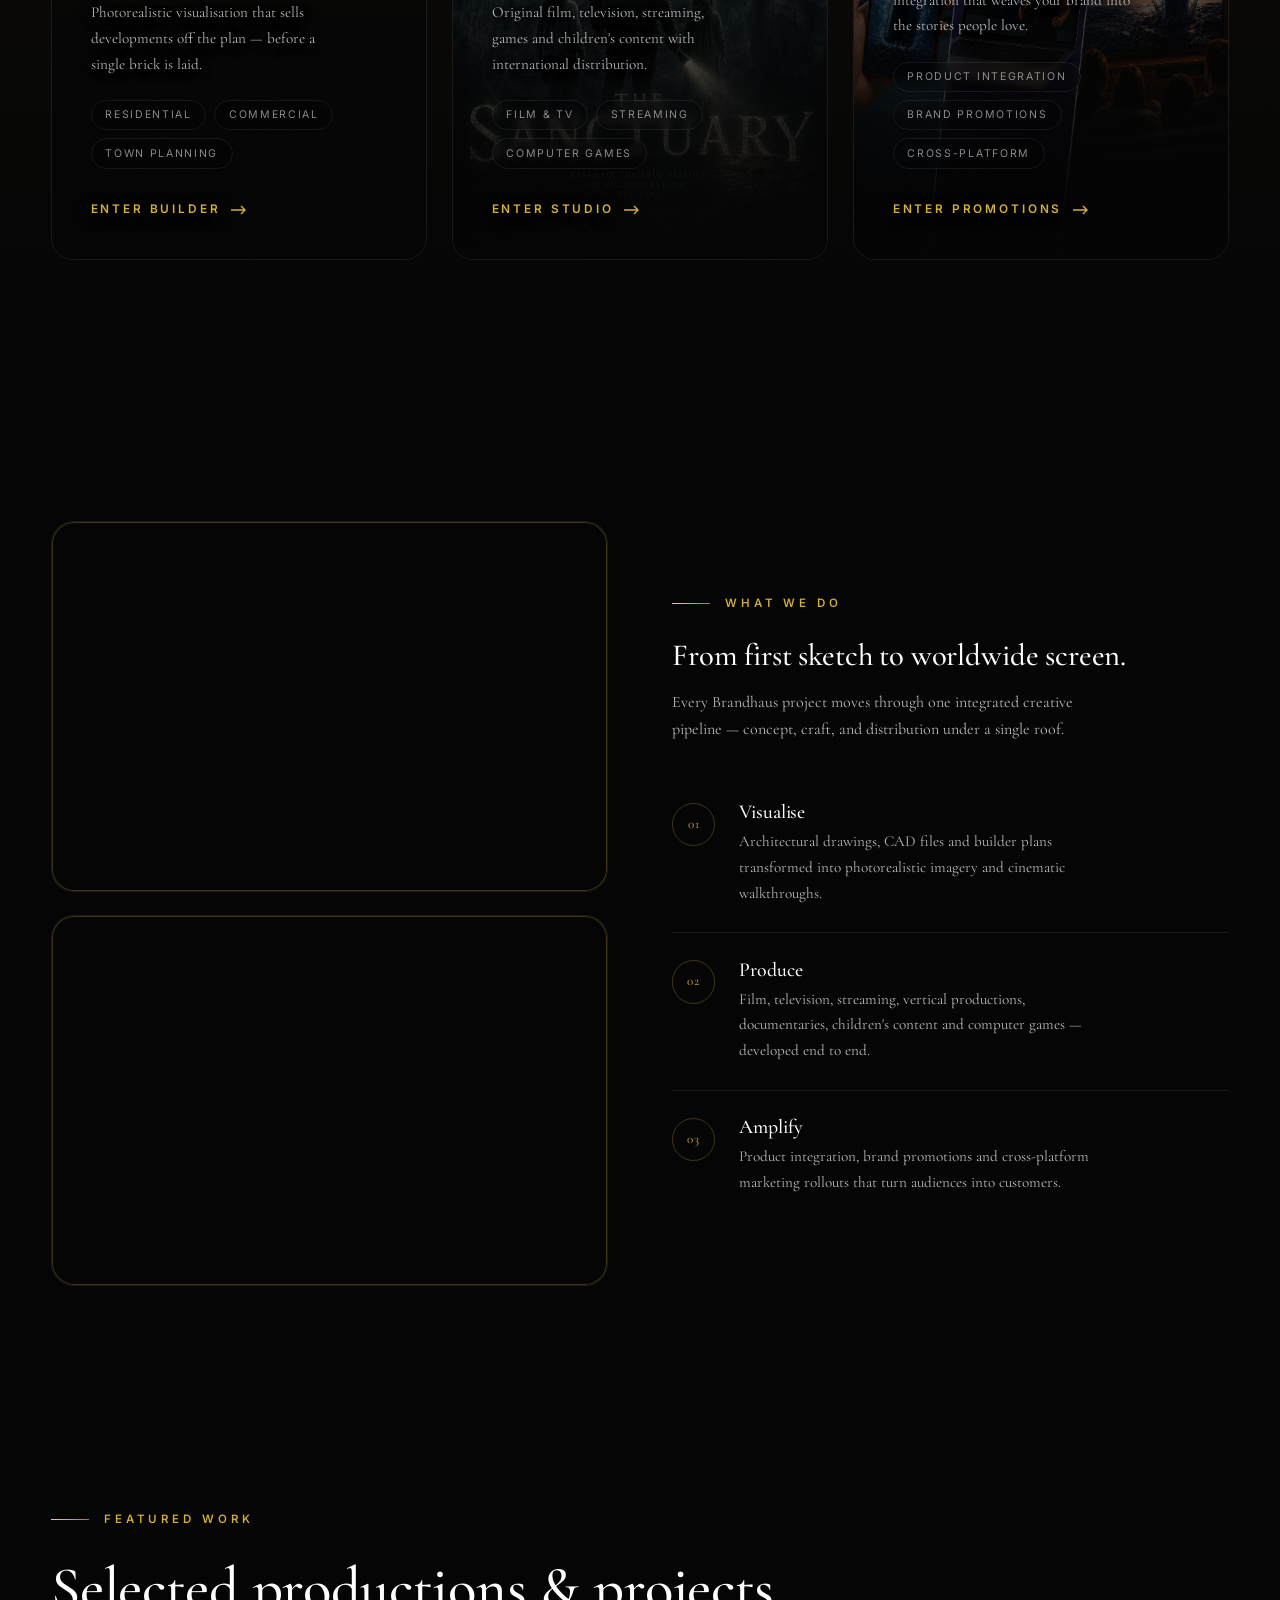
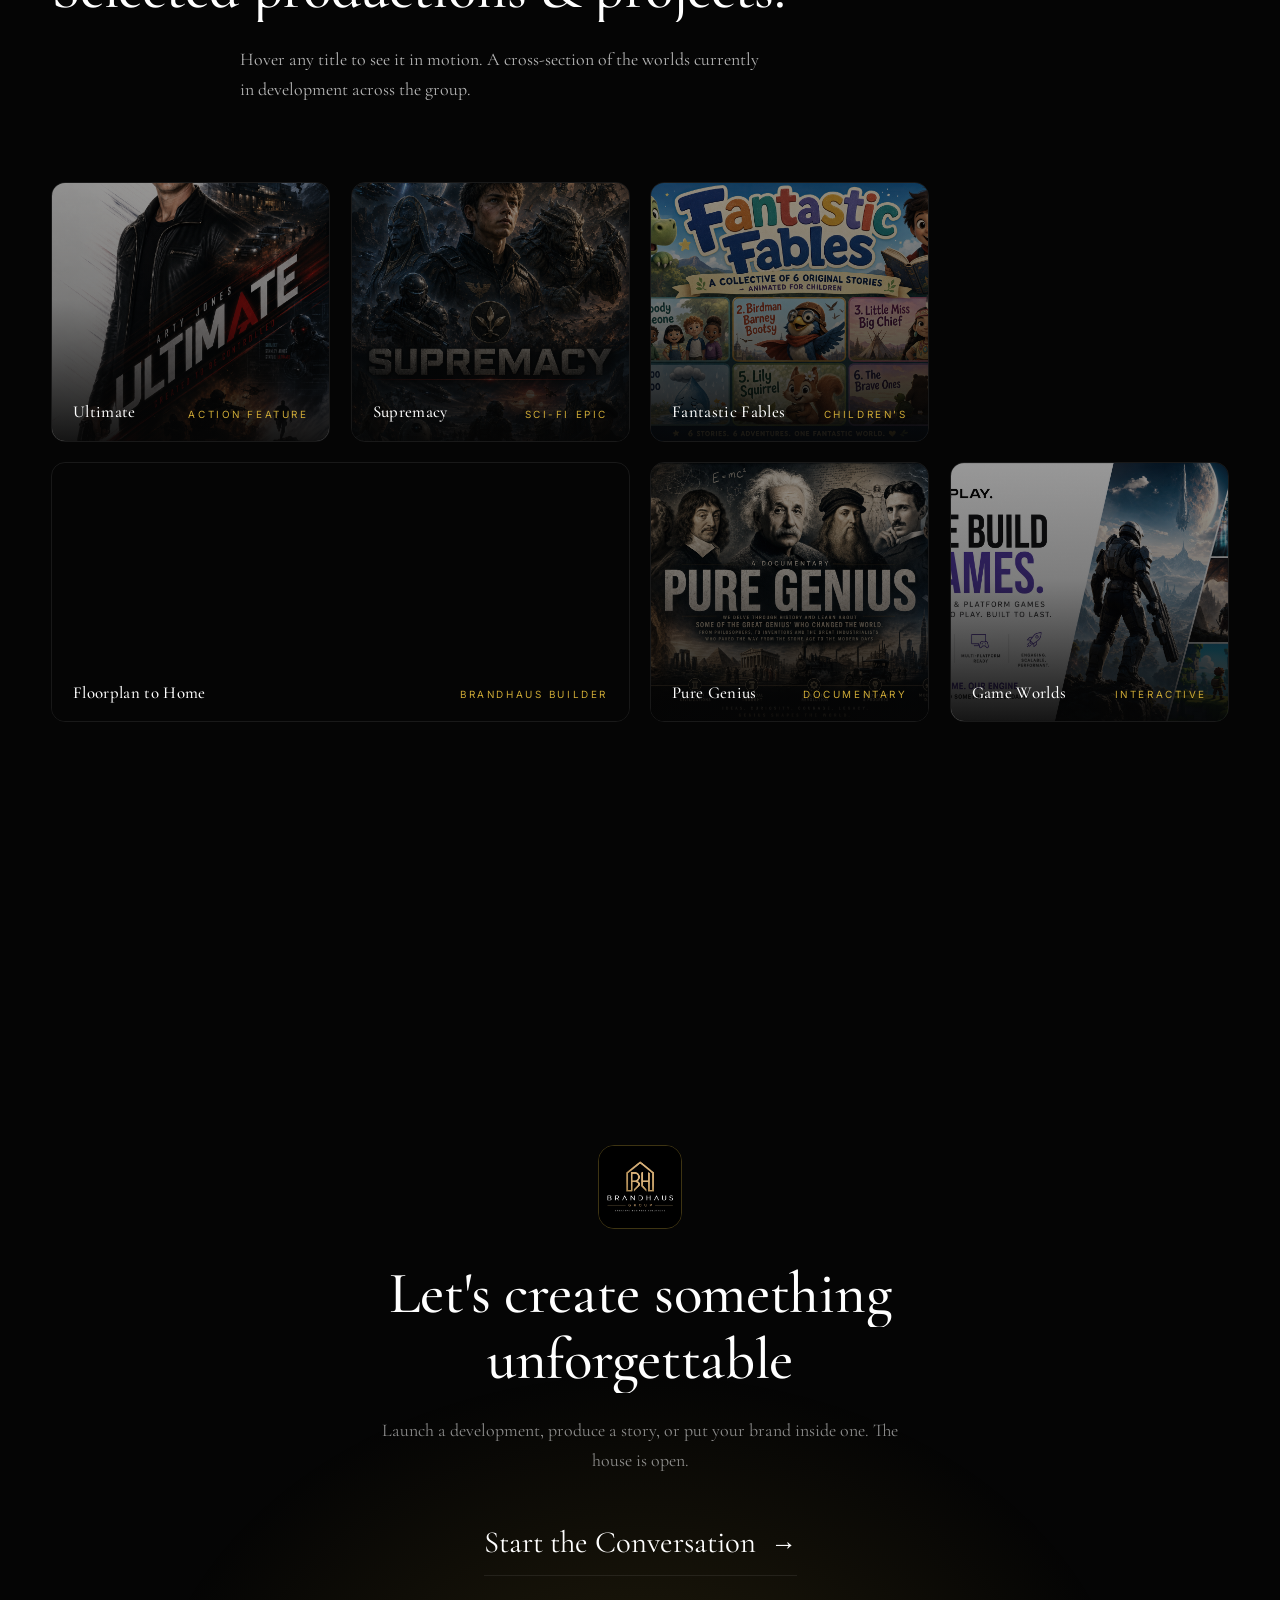
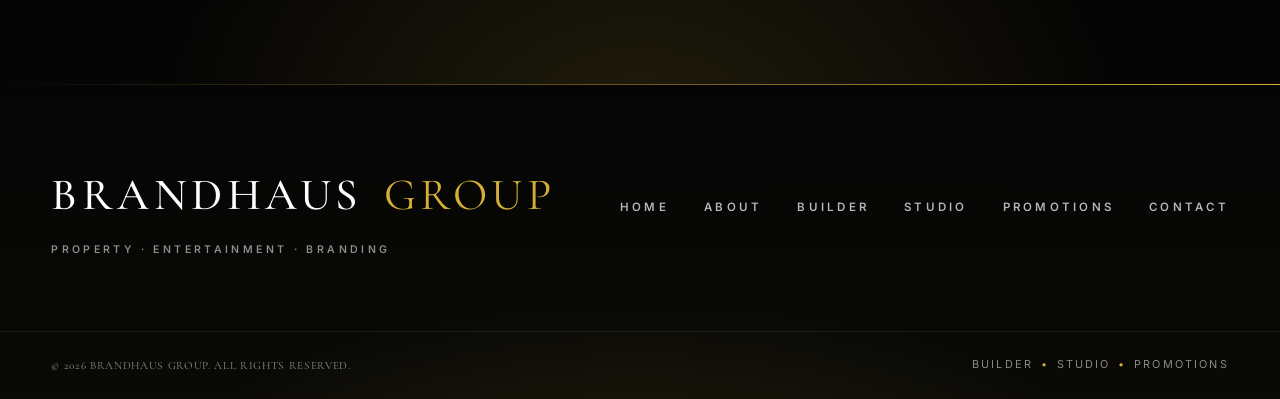
==== commit f6594939: "Apply client-requested revisions across the site Homepage: fix hero video's studio vanity card bleed" ====
--- a/index.html
+++ b/index.html
@@ -47,7 +47,7 @@
     <!-- ================= HERO ================= -->
     <section class="hero" aria-label="Introduction">
       <div class="hero-media">
-        <video data-hero autoplay muted loop playsinline preload="auto"
+        <video data-hero data-hero-start="4" autoplay muted loop playsinline preload="auto"
                src="media/videos/ultimate-trailer.mp4"
                aria-hidden="true" tabindex="-1"></video>
       </div>
@@ -55,8 +55,7 @@
 
       <div class="hero-inner">
         <p class="eyebrow">Creative Business Solutions</p>
-        <h1>We build <em>worlds</em><br>before they exist.</h1>
-        <p class="lead">Brandhaus Group is a full-service creative studio delivering innovative visualisation, marketing and content solutions across the property and entertainment sectors.</p>
+        <p class="lead hero-lead--large">Brandhaus Group is a full-service creative studio delivering innovative visualisation, marketing and content solutions across the property and entertainment sectors.</p>
         <div class="hero-actions">
           <a class="btn btn--gold" href="#work-title">Explore Our Work <span class="btn-arrow" aria-hidden="true">→</span></a>
           <a class="btn btn--ghost" href="contact.html">Start a Project</a>
@@ -82,41 +81,90 @@
       </div>
     </div>
 
-    <!-- ================= INTRO / MANIFESTO ================= -->
-    <section class="section group-manifesto" aria-labelledby="intro-title">
-      <div class="container">
-        <p class="eyebrow eyebrow--center" data-reveal="fade">The Group</p>
-        <h2 id="intro-title" data-reveal>Creative excellence, engineered for <em>commercial impact.</em></h2>
-        <p class="lead" data-reveal>Combining creative excellence with industry ingenuity, Brandhaus Group develops integrated marketing and promotional strategies that help businesses launch projects, build brands, engage customers and create lasting commercial impact.</p>
-
-        <ul class="group-facts" data-reveal-stagger>
-          <li>
-            <span class="group-fact-term">One Group</span>
-            <span class="group-fact-desc">Concept, craft and distribution — a single creative pipeline under one roof.</span>
-          </li>
-          <li>
-            <span class="group-fact-term">Three Divisions</span>
-            <span class="group-fact-desc">Builder, Studio, and Promotions &amp; Marketing — each a specialist in its craft.</span>
-          </li>
-          <li>
-            <span class="group-fact-term">Every Discipline</span>
-            <span class="group-fact-desc">From photorealistic architecture to feature film, game worlds and global campaigns.</span>
-          </li>
-        </ul>
-      </div>
-    </section>
-
-    <div class="container" aria-hidden="true">
-      <hr class="shimmer-rule shimmer-rule--short" style="margin-block:0;">
-    </div>
+    <!-- ================= DIVISIONS ================= -->
+    <section class="section section--tint" aria-labelledby="divisions-title">
+      <div class="container">
+        <div class="section-head section-head--center">
+          <h2 id="divisions-title" data-split>One Group, Many Brands</h2>
+          <p class="lead" data-reveal>Each Brandhaus division is a specialist studio in its own right — together, they form a complete creative ecosystem.</p>
+        </div>
+
+        <div class="divisions" data-reveal-stagger>
+          <!-- Builder -->
+          <article class="division-card">
+            <div class="division-card-media">
+              <video data-autoplay data-src="media/videos/render-kitchen.mp4" muted loop playsinline aria-hidden="true" tabindex="-1"></video>
+            </div>
+            <div class="division-card-body">
+              <h3>Brandhaus Builder</h3>
+              <p>Photorealistic visualisation that sells developments off the plan — before a single brick is laid.</p>
+              <ul class="division-card-tags">
+                <li>Residential</li>
+                <li>Commercial</li>
+                <li>Town Planning</li>
+              </ul>
+              <a class="card-cta card-link" href="builder.html">
+                Enter Builder
+                <svg width="16" height="10" viewBox="0 0 16 10" fill="none" aria-hidden="true"><path d="M11 1l4 4-4 4M15 5H1" stroke="currentColor" stroke-width="1.4"/></svg>
+              </a>
+            </div>
+          </article>
+
+          <!-- Studio -->
+          <article class="division-card">
+            <div class="division-card-media">
+              <img src="media/images/the-sanctuary.png" alt="" loading="lazy">
+            </div>
+            <div class="division-card-body">
+              <h3>Brandhaus Studio</h3>
+              <p>Original film, television, streaming, games and children's content with international distribution.</p>
+              <ul class="division-card-tags">
+                <li>Film &amp; TV</li>
+                <li>Streaming</li>
+                <li>Computer Games</li>
+              </ul>
+              <a class="card-cta card-link" href="studio.html">
+                Enter Studio
+                <svg width="16" height="10" viewBox="0 0 16 10" fill="none" aria-hidden="true"><path d="M11 1l4 4-4 4M15 5H1" stroke="currentColor" stroke-width="1.4"/></svg>
+              </a>
+            </div>
+          </article>
+
+          <!-- Promotions -->
+          <article class="division-card">
+            <div class="division-card-media">
+              <img src="media/images/brandhaus-promotions-poster.png" alt="" loading="lazy">
+            </div>
+            <div class="division-card-body">
+              <h3>Brandhaus Promotions</h3>
+              <p>Strategic advertising and brand integration that weaves your brand into the stories people love.</p>
+              <ul class="division-card-tags">
+                <li>Product Integration</li>
+                <li>Brand Promotions</li>
+                <li>Cross-platform</li>
+              </ul>
+              <a class="card-cta card-link" href="promotions.html">
+                Enter Promotions
+                <svg width="16" height="10" viewBox="0 0 16 10" fill="none" aria-hidden="true"><path d="M11 1l4 4-4 4M15 5H1" stroke="currentColor" stroke-width="1.4"/></svg>
+              </a>
+            </div>
+          </article>
+        </div>
+      </div>
+    </section>
 
     <!-- ================= WHAT WE DO ================= -->
     <section class="section" aria-labelledby="wwd-title" style="padding-top:clamp(8rem, 17vh, 14rem);">
       <div class="container">
         <div class="grid-2">
-          <figure class="editorial-media editorial-media--frame" data-reveal-media style="aspect-ratio:3/2;">
-            <video data-autoplay data-src="media/videos/render-hotel-lobby.mp4" muted loop playsinline aria-label="Photorealistic rendered hotel lobby walkthrough"></video>
-          </figure>
+          <div class="wwd-media-stack">
+            <figure class="editorial-media editorial-media--frame" data-reveal-media style="aspect-ratio:3/2;">
+              <video data-autoplay data-src="media/videos/floorplan-to-house.mp4" muted loop playsinline aria-label="Brandhaus Builder floorplan-to-finished-room transformation"></video>
+            </figure>
+            <figure class="editorial-media editorial-media--frame" data-reveal-media style="aspect-ratio:3/2;">
+              <video data-autoplay data-src="media/videos/render-hotel-lobby.mp4" muted loop playsinline aria-label="Photorealistic rendered hotel lobby walkthrough"></video>
+            </figure>
+          </div>
           <div data-reveal="right">
             <p class="eyebrow">What We Do</p>
             <h3 id="wwd-title" style="font-size:var(--text-h3); margin-bottom:1rem;">From first sketch to worldwide screen.</h3>
@@ -149,82 +197,6 @@
       </div>
     </section>
 
-    <!-- ================= DIVISIONS ================= -->
-    <section class="section section--tint" aria-labelledby="divisions-title">
-      <div class="container">
-        <div class="section-head section-head--center">
-          <p class="eyebrow eyebrow--center" data-reveal="fade">Three Divisions</p>
-          <h2 id="divisions-title" data-split>One house. Every craft.</h2>
-          <p class="lead" data-reveal>Each Brandhaus division is a specialist studio in its own right — together, they form a complete creative ecosystem.</p>
-        </div>
-
-        <div class="divisions" data-reveal-stagger>
-          <!-- Builder -->
-          <article class="division-card">
-            <div class="division-card-media">
-              <video data-autoplay data-src="media/videos/render-kitchen.mp4" muted loop playsinline aria-hidden="true" tabindex="-1"></video>
-            </div>
-            <div class="division-card-body">
-              <span class="division-card-num">Division 01</span>
-              <h3>Brandhaus Builder</h3>
-              <p>Photorealistic visualisation that sells developments off the plan — before a single brick is laid.</p>
-              <ul class="division-card-tags">
-                <li>Residential</li>
-                <li>Commercial</li>
-                <li>Town Planning</li>
-              </ul>
-              <a class="card-cta card-link" href="builder.html">
-                Enter Builder
-                <svg width="16" height="10" viewBox="0 0 16 10" fill="none" aria-hidden="true"><path d="M11 1l4 4-4 4M15 5H1" stroke="currentColor" stroke-width="1.4"/></svg>
-              </a>
-            </div>
-          </article>
-
-          <!-- Studio -->
-          <article class="division-card">
-            <div class="division-card-media">
-              <img src="media/images/the-sanctuary.png" alt="" loading="lazy">
-            </div>
-            <div class="division-card-body">
-              <span class="division-card-num">Division 02</span>
-              <h3>Brandhaus Studio</h3>
-              <p>Original film, television, streaming, games and children's content with international distribution.</p>
-              <ul class="division-card-tags">
-                <li>Film &amp; TV</li>
-                <li>Streaming</li>
-                <li>Computer Games</li>
-              </ul>
-              <a class="card-cta card-link" href="studio.html">
-                Enter Studio
-                <svg width="16" height="10" viewBox="0 0 16 10" fill="none" aria-hidden="true"><path d="M11 1l4 4-4 4M15 5H1" stroke="currentColor" stroke-width="1.4"/></svg>
-              </a>
-            </div>
-          </article>
-
-          <!-- Promotions -->
-          <article class="division-card">
-            <div class="division-card-media">
-              <img src="media/images/marketing-approaches.png" alt="" loading="lazy" style="object-position: 88% center;">
-            </div>
-            <div class="division-card-body">
-              <span class="division-card-num">Division 03</span>
-              <h3>Promotions &amp; Marketing</h3>
-              <p>Strategic advertising and brand integration that weaves your brand into the stories people love.</p>
-              <ul class="division-card-tags">
-                <li>Product Integration</li>
-                <li>Brand Promotions</li>
-                <li>Cross-platform</li>
-              </ul>
-              <a class="card-cta card-link" href="promotions.html">
-                Enter Promotions
-                <svg width="16" height="10" viewBox="0 0 16 10" fill="none" aria-hidden="true"><path d="M11 1l4 4-4 4M15 5H1" stroke="currentColor" stroke-width="1.4"/></svg>
-              </a>
-            </div>
-          </article>
-        </div>
-      </div>
-    </section>
-
     <!-- ================= FEATURED WORK ================= -->
     <section class="section" aria-labelledby="work-title">
       <div class="container">
@@ -235,17 +207,12 @@
         </div>
 
         <div class="bento" data-reveal-stagger>
-          <a class="bento-item bento-item--h2" href="#" data-motion="media/videos/ultimate-motion.mp4">
+          <a class="bento-item" href="#" data-motion="media/videos/ultimate-motion.mp4">
             <img src="media/images/ultimate.png" alt="Ultimate — action feature film poster" loading="lazy">
             <div class="bento-caption"><h3>Ultimate</h3><span>Action Feature</span></div>
           </a>
 
-          <a class="bento-item bento-item--w2" href="#" data-motion="media/videos/hotel-aldon-motion.mp4">
-            <img src="media/images/hotel-aldon.png" alt="Hotel Aldon — wartime thriller poster, Berlin 1942" loading="lazy">
-            <div class="bento-caption"><h3>Hotel Aldon</h3><span>Thriller Series</span></div>
-          </a>
-
-          <a class="bento-item bento-item--h2" href="#" data-motion="media/videos/supremacy-motion.mp4">
+          <a class="bento-item" href="#" data-motion="media/videos/supremacy-motion.mp4">
             <img src="media/images/supremacy.png" alt="Supremacy — sci-fi war epic poster" loading="lazy">
             <div class="bento-caption"><h3>Supremacy</h3><span>Sci-Fi Epic</span></div>
           </a>
@@ -253,11 +220,6 @@
           <a class="bento-item" href="#" data-motion="media/videos/fantastic-fables-motion.mp4">
             <img src="media/images/fantastic-fables.png" alt="Fantastic Fables — collection of six animated children's stories" loading="lazy">
             <div class="bento-caption"><h3>Fantastic Fables</h3><span>Children's</span></div>
-          </a>
-
-          <a class="bento-item" href="#">
-            <img src="media/images/hauntings.png" alt="Hauntings — documentary of first-hand ghostly encounters" loading="lazy">
-            <div class="bento-caption"><h3>Hauntings</h3><span>Documentary</span></div>
           </a>
 
           <a class="bento-item bento-item--w2" href="#">
@@ -306,8 +268,8 @@
     <section class="cta-band" aria-labelledby="cta-title">
       <div class="container">
         <img class="bh-mark" src="media/logos/brandhaus-group.png" alt="" data-reveal="scale">
-        <h2 id="cta-title" data-split>Let's create something unforgettable.</h2>
-        <p class="lead" data-reveal>Launch a development, produce a story, or put your brand inside one — the house is open.</p>
+        <h2 id="cta-title" data-split>Let's create something unforgettable</h2>
+        <p class="lead" data-reveal>Launch a development, produce a story, or put your brand inside one. The house is open.</p>
         <div data-reveal>
           <a class="btn btn--underline" href="contact.html">Start the Conversation <span class="btn-arrow" aria-hidden="true">→</span></a>
         </div>
@@ -322,7 +284,7 @@
     <div class="container footer-core">
       <div class="footer-brand">
         <p class="footer-word">Brandhaus<span>Group</span></p>
-        <p class="footer-sub">Property &middot; Entertainment &middot; Brand</p>
+        <p class="footer-sub">Property &middot; Entertainment &middot; Branding</p>
       </div>
       <nav class="footer-nav" aria-label="Footer">
         <a href="index.html">Home</a>
--- a/css/style.css
+++ b/css/style.css
@@ -284,6 +284,11 @@
   max-width: 58ch;
 }
 
+/* Hero intro paragraph, now doing the job of the removed H1 — 15% larger */
+.hero-lead--large {
+  font-size: clamp(1.21rem, 1.61vw, 1.5rem);
+}
+
 .text-gold {
   background: var(--gold-grad);
   -webkit-background-clip: text;
@@ -357,7 +362,10 @@
   margin-inline: auto;
 }
 
-#story-title {
+#story-title,
+#builder-intro,
+#promo-intro,
+#campaigns-title {
   font-size: clamp(1.9rem, 3.8vw, 3.4rem);
 }
 
@@ -725,6 +733,10 @@
   margin-bottom: 1.8rem;
 }
 
+#contact-hero-title {
+  max-width: 22ch;
+}
+
 .hero h1,
 .hero .lead,
 .hero .eyebrow,
@@ -1215,6 +1227,13 @@
   border-radius: var(--radius-lg);
   box-shadow: inset 0 0 0 1px var(--hairline-gold);
   pointer-events: none;
+}
+
+/* Stacks two videos vertically in the "What We Do" media column */
+.wwd-media-stack {
+  display: flex;
+  flex-direction: column;
+  gap: 1.4rem;
 }
 
 .feature-list {
@@ -1293,7 +1312,7 @@
   position: absolute;
   inset: 0;
   z-index: -1;
-  background: linear-gradient(180deg, var(--bg) 0%, rgba(5, 5, 5, 0.35) 22%, rgba(5, 5, 5, 0.35) 78%, var(--bg) 100%);
+  background: linear-gradient(180deg, var(--bg) 0%, rgba(5, 5, 5, 0.62) 22%, rgba(5, 5, 5, 0.62) 78%, var(--bg) 100%);
 }
 
 .cine-band h2 {
@@ -1306,6 +1325,14 @@
 .cine-band .lead {
   margin-inline: auto;
   margin-bottom: 2.4rem;
+}
+
+.cine-band h2,
+.cine-band .lead,
+.cine-band .eyebrow {
+  text-shadow:
+    0 1px 3px rgba(0, 0, 0, 0.5),
+    0 4px 28px rgba(0, 0, 0, 0.6);
 }
 
 /* --------------------------------------------------------------------------
@@ -2093,7 +2120,7 @@
 
 .footer-word {
   font-family: var(--font-display);
-  font-size: 1.4rem;
+  font-size: 2.8rem;
   font-weight: 500;
   letter-spacing: 0.1em;
   text-transform: uppercase;
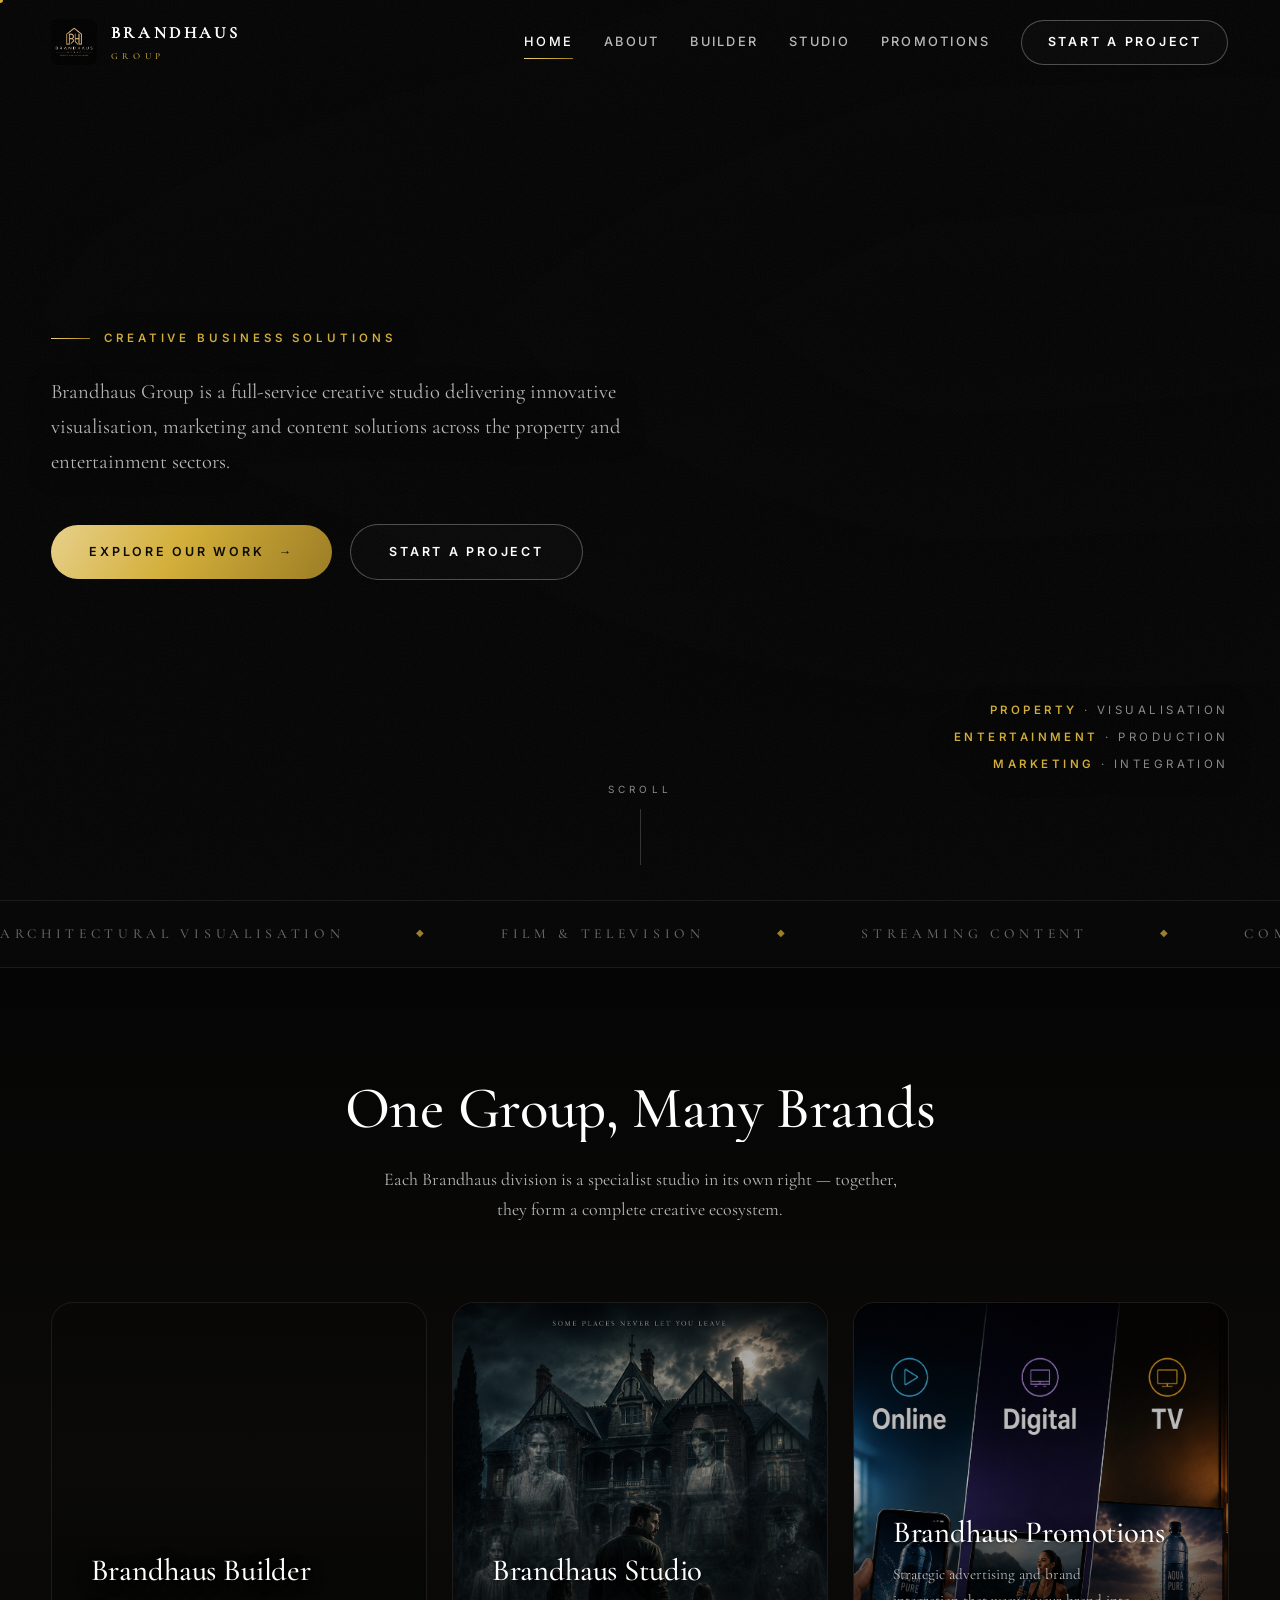
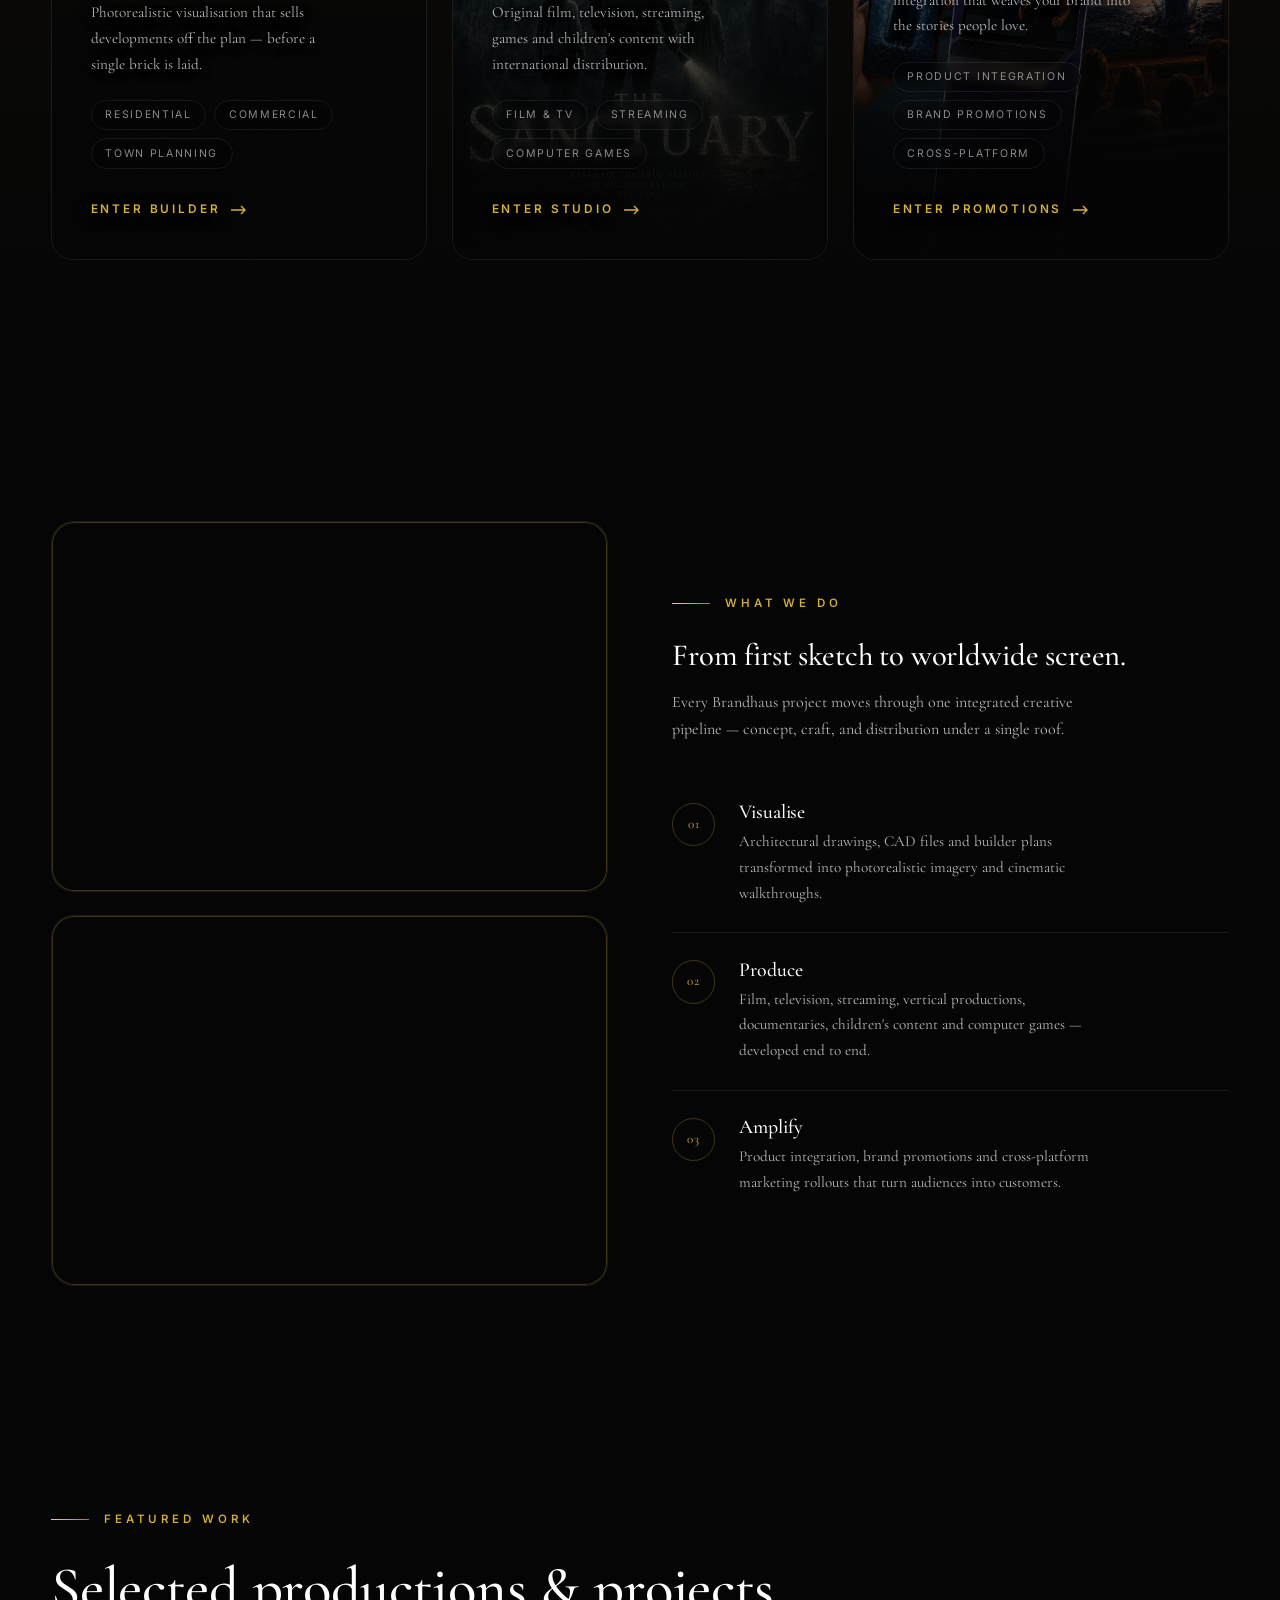
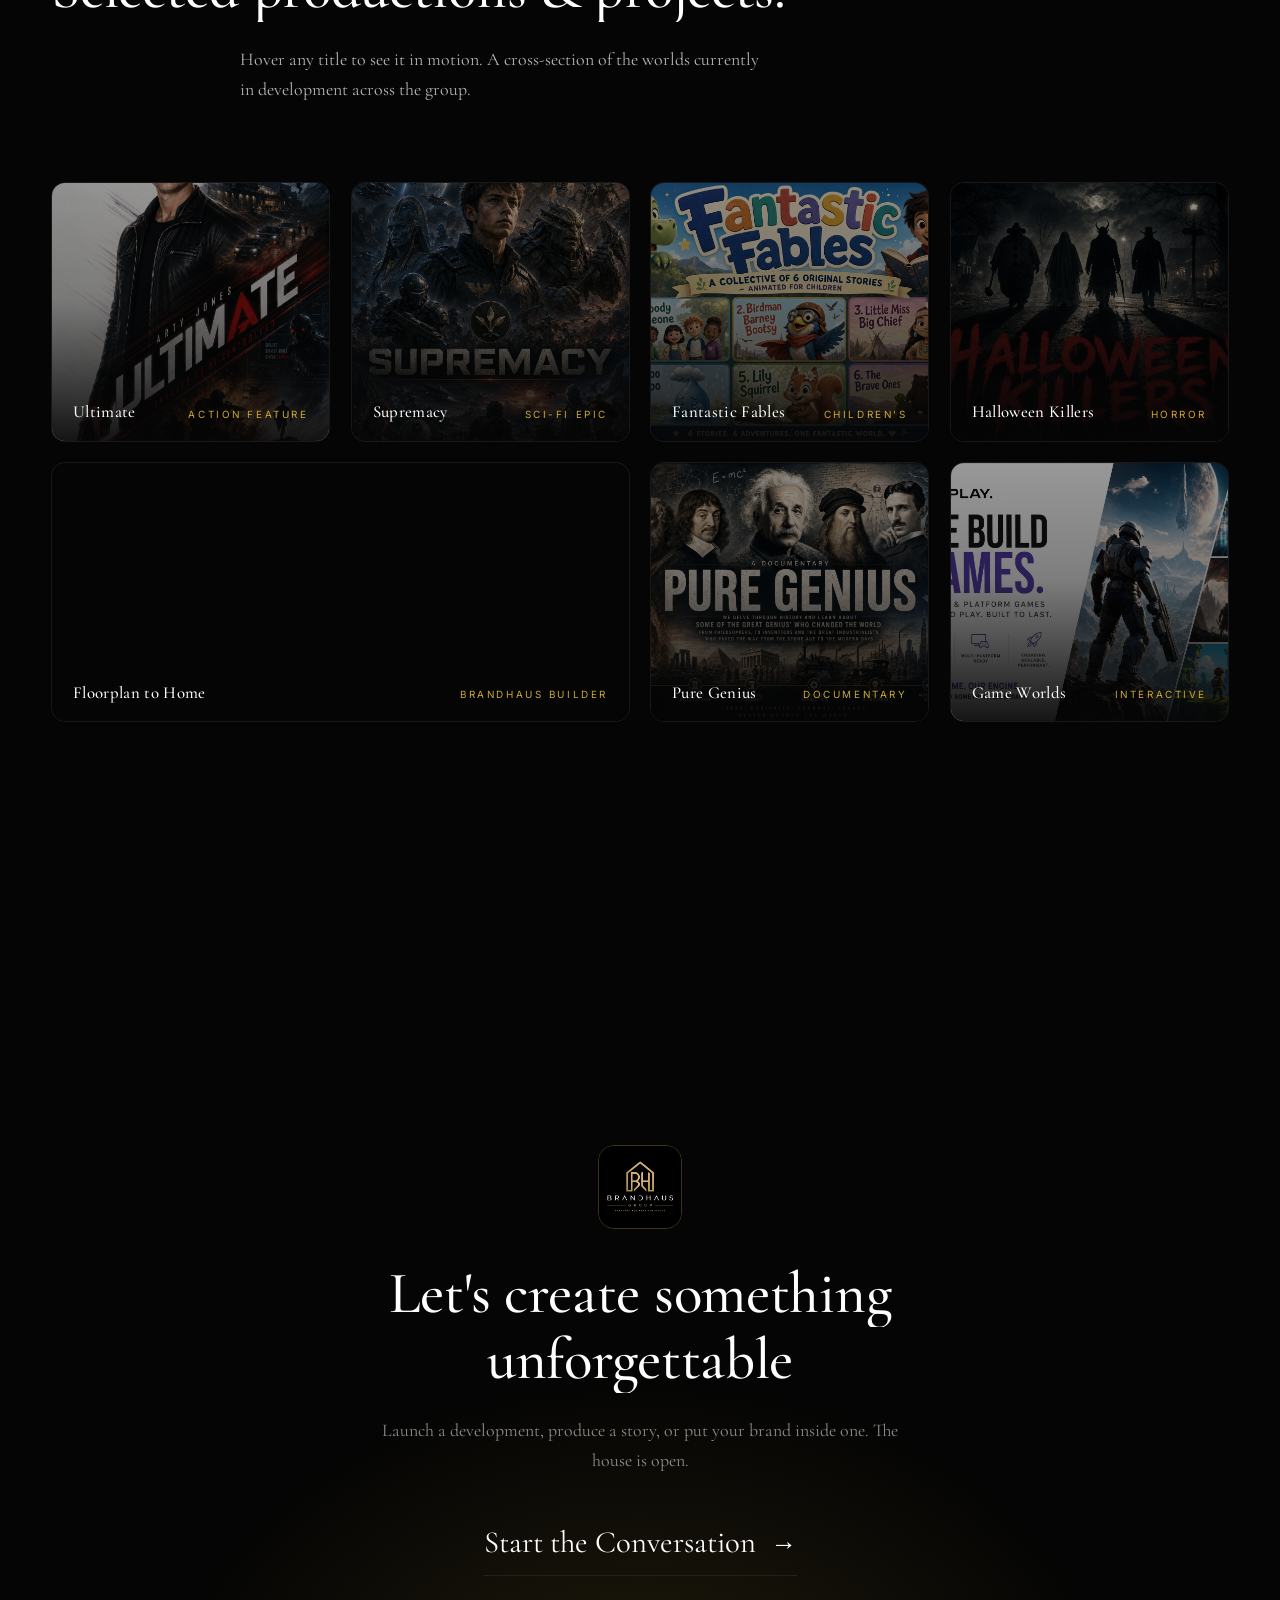
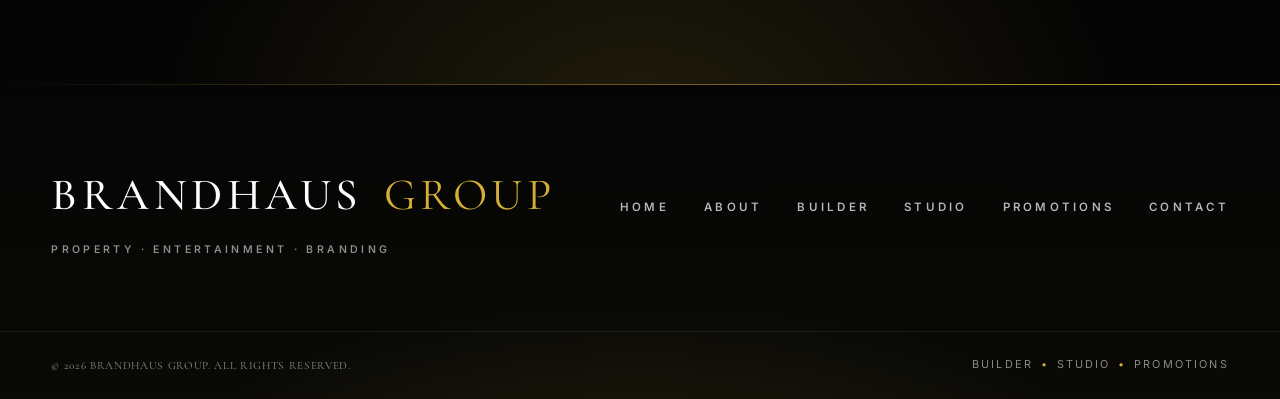
==== commit 11f7878e: "Fix empty grid cell in homepage Selected Projects Trimming Hauntings/Hotel Aldon to reach 2 rows lef" ====
--- a/index.html
+++ b/index.html
@@ -222,6 +222,11 @@
             <div class="bento-caption"><h3>Fantastic Fables</h3><span>Children's</span></div>
           </a>
 
+          <a class="bento-item" href="#" data-motion="media/videos/halloween-killers-motion.mp4">
+            <img src="media/images/halloween-killers.png" alt="Halloween Killers — horror feature poster" loading="lazy">
+            <div class="bento-caption"><h3>Halloween Killers</h3><span>Horror</span></div>
+          </a>
+
           <a class="bento-item bento-item--w2" href="#">
             <video data-autoplay data-src="media/videos/floorplan-to-house.mp4" muted loop playsinline aria-hidden="true" tabindex="-1"></video>
             <div class="bento-caption"><h3>Floorplan to Home</h3><span>Brandhaus Builder</span></div>
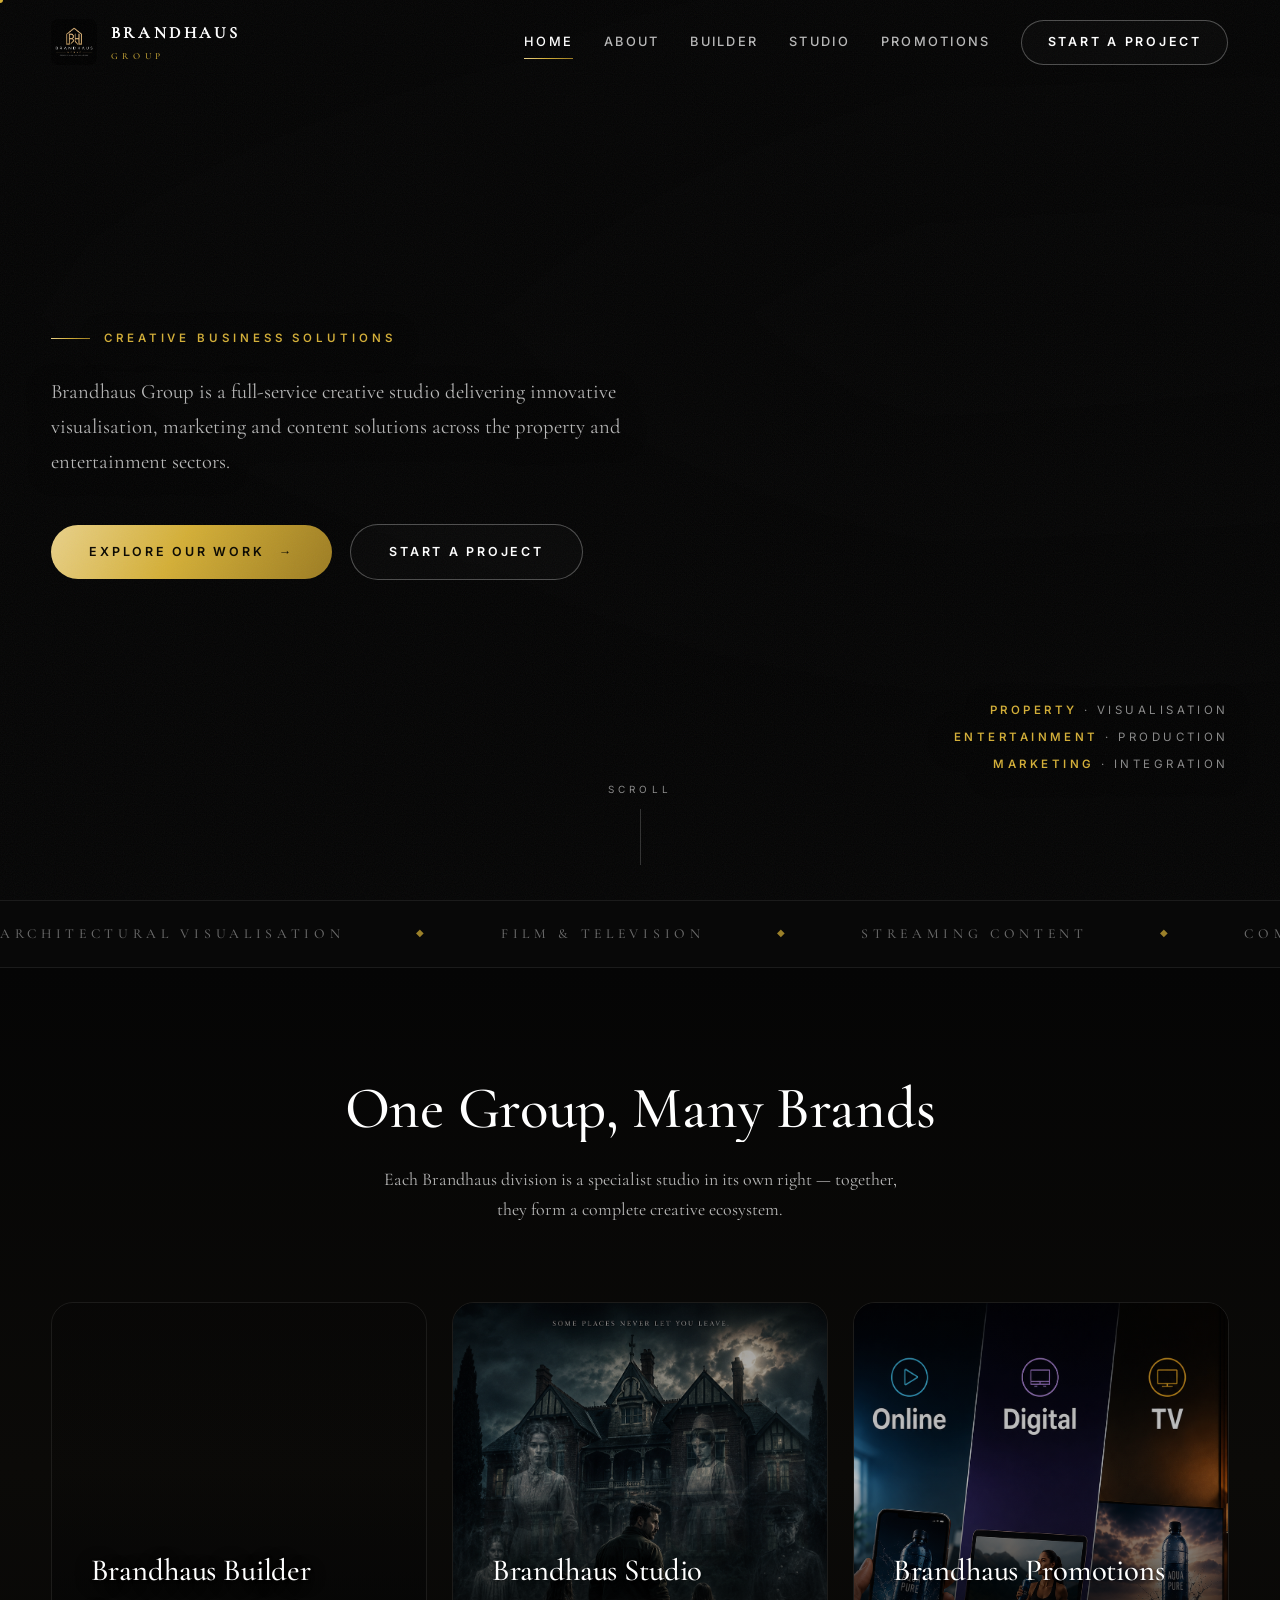
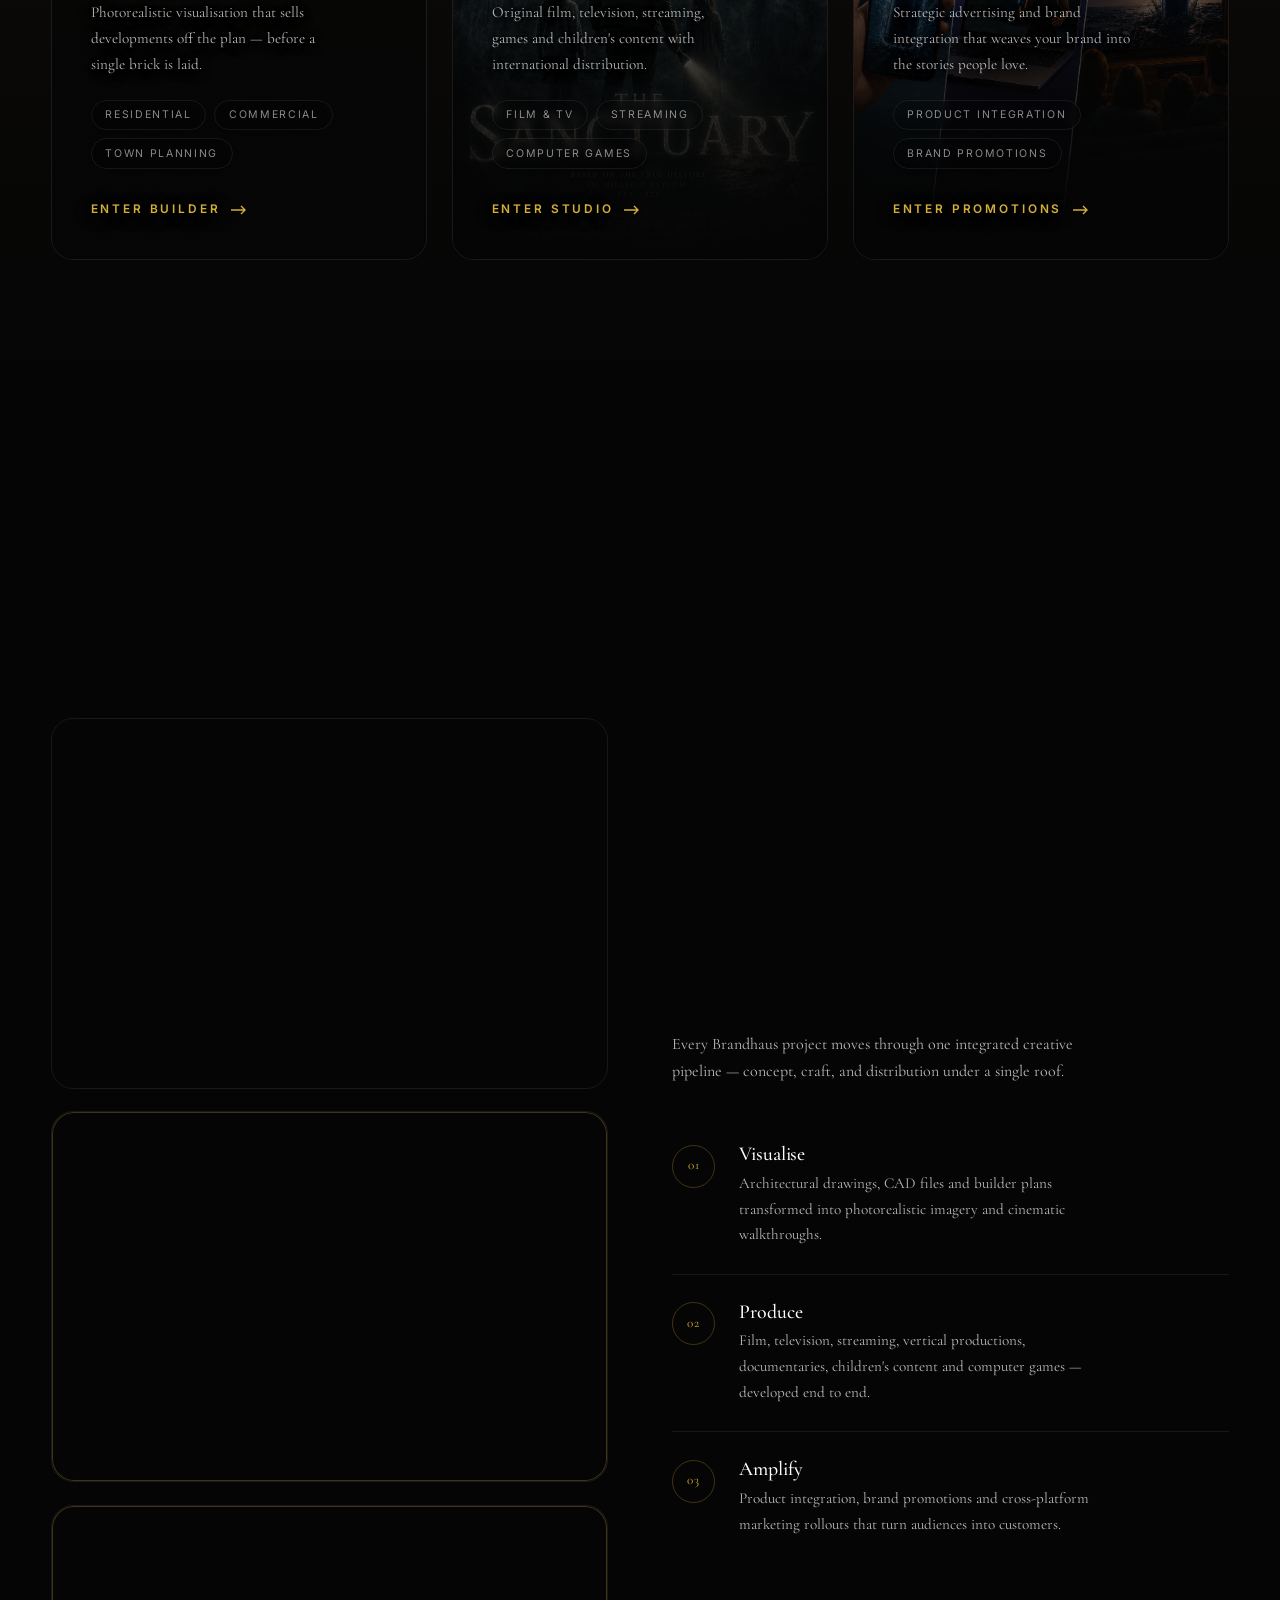
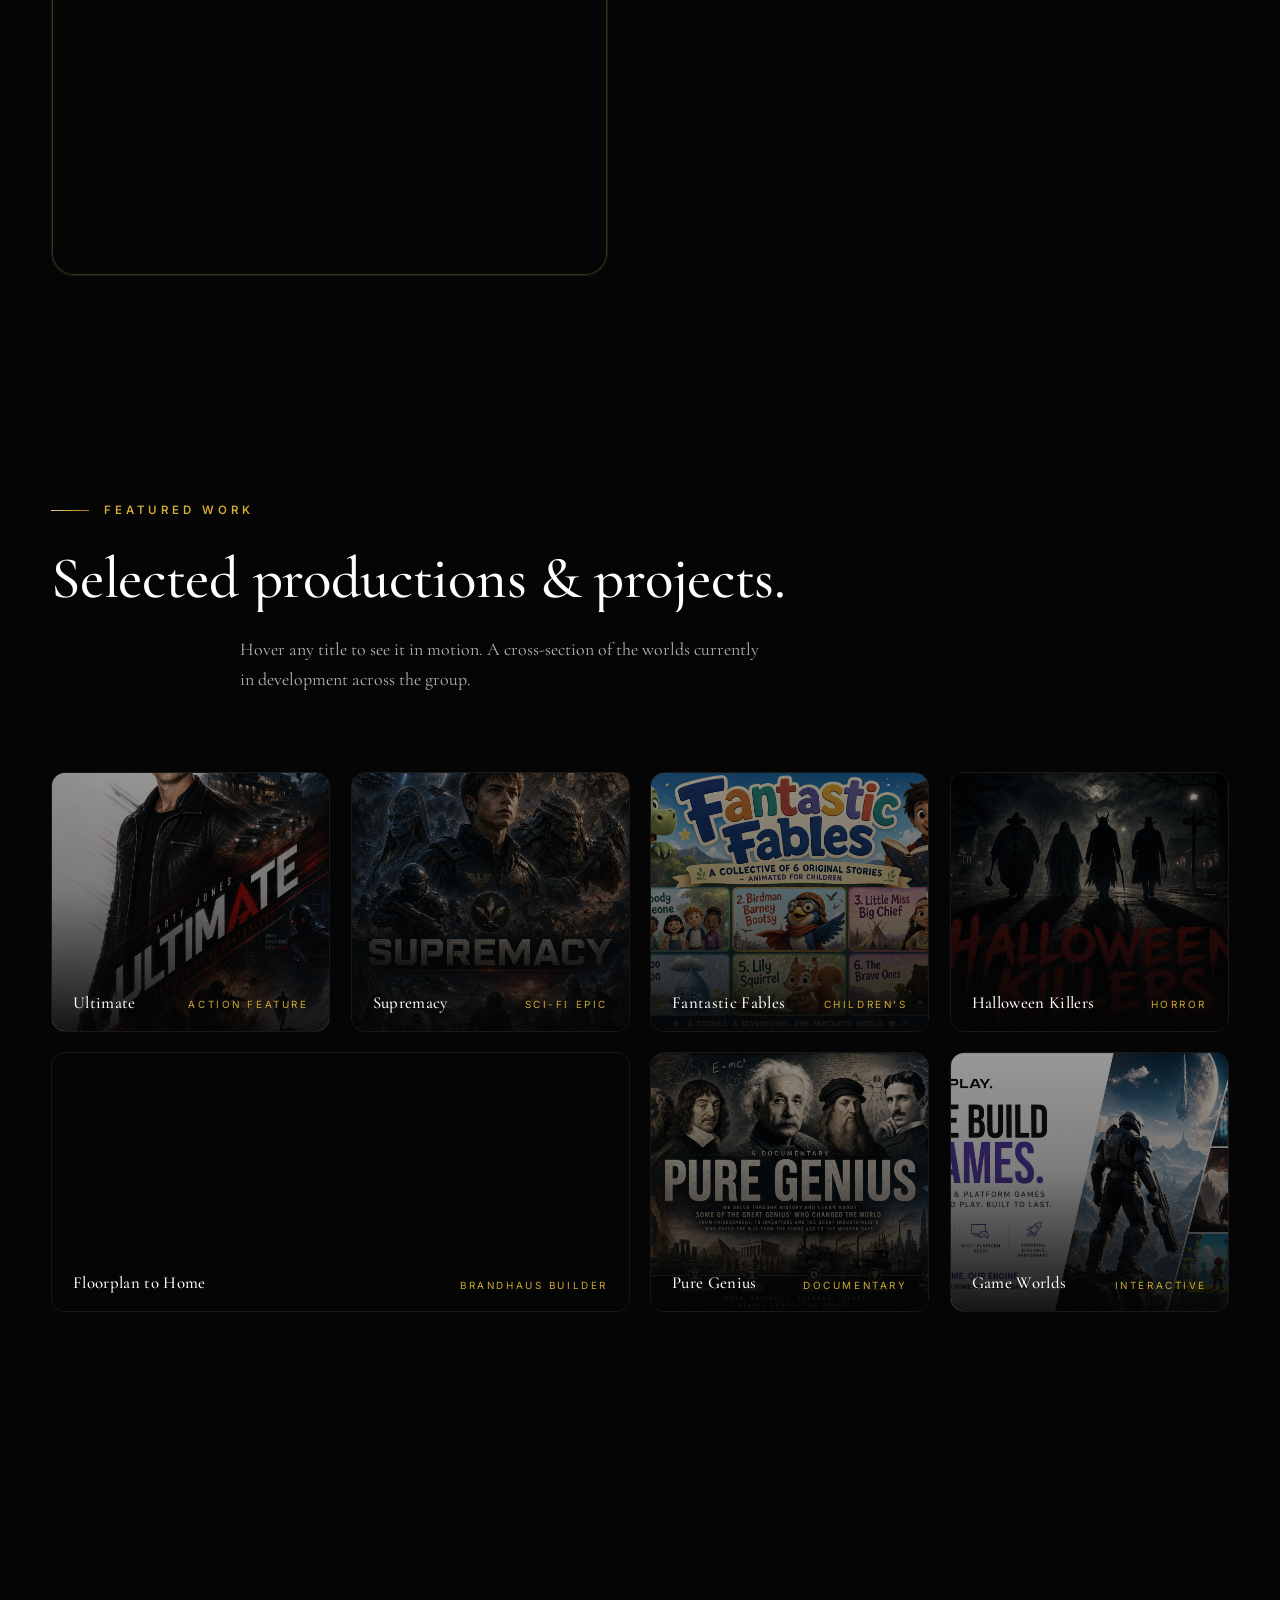
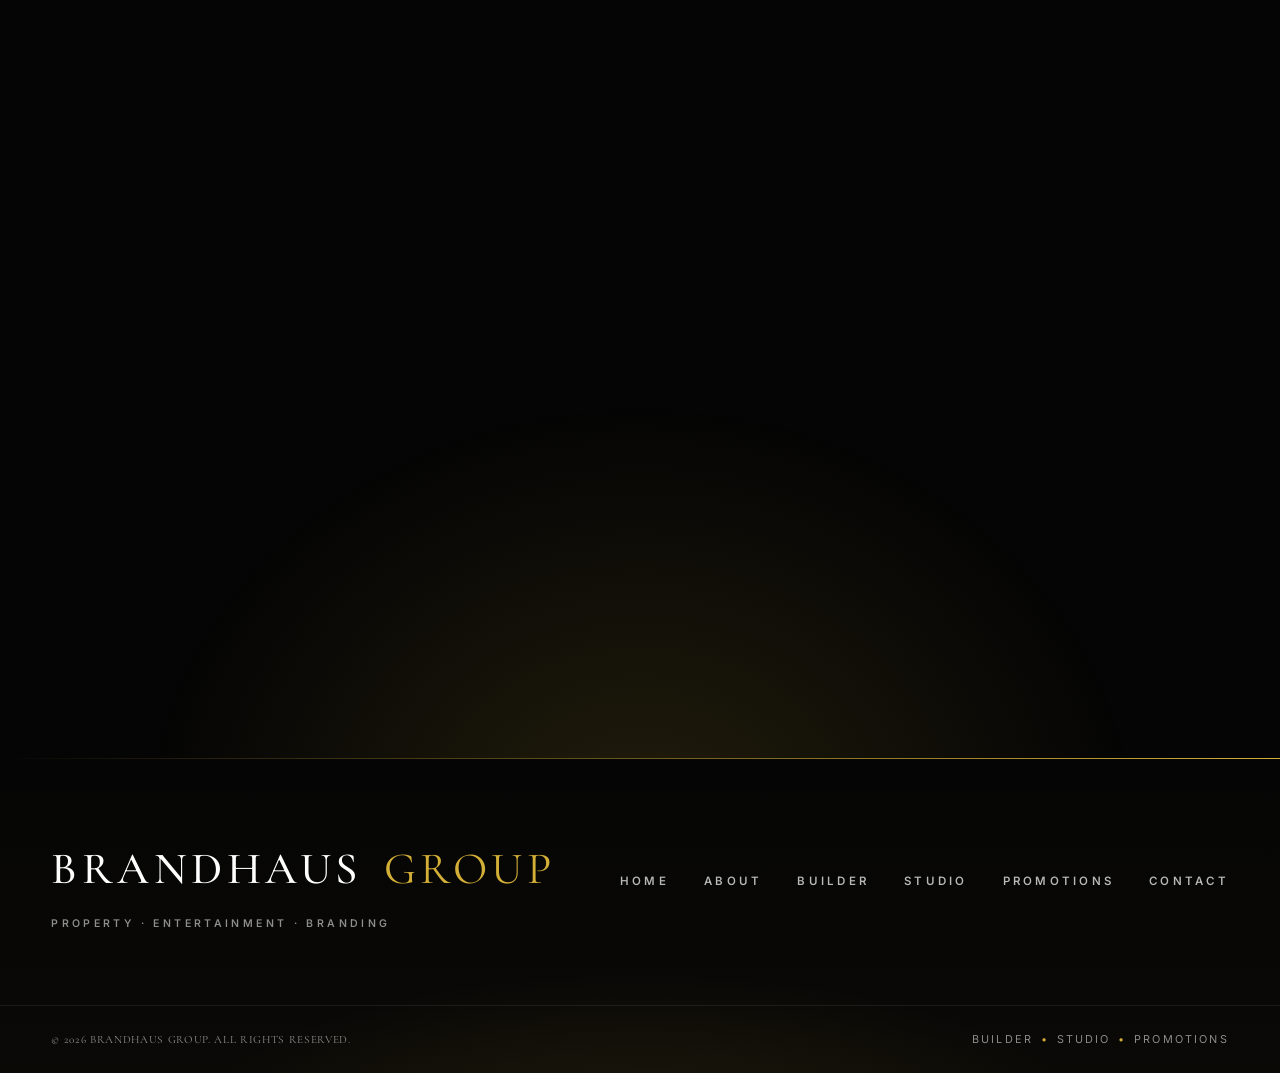
==== commit 9058dba9: "Address second round of client feedback on homepage & footer - Drop the redundant "Cross-platform" t" ====
--- a/index.html
+++ b/index.html
@@ -141,7 +141,6 @@
               <ul class="division-card-tags">
                 <li>Product Integration</li>
                 <li>Brand Promotions</li>
-                <li>Cross-platform</li>
               </ul>
               <a class="card-cta card-link" href="promotions.html">
                 Enter Promotions
@@ -156,8 +155,16 @@
     <!-- ================= WHAT WE DO ================= -->
     <section class="section" aria-labelledby="wwd-title" style="padding-top:clamp(8rem, 17vh, 14rem);">
       <div class="container">
+        <div class="section-head">
+          <p class="eyebrow" data-reveal="fade">What We Do</p>
+          <h2 id="wwd-title" data-split>From first sketch to worldwide screens.</h2>
+        </div>
+
         <div class="grid-2">
           <div class="wwd-media-stack">
+            <figure class="editorial-media editorial-media--frame" data-reveal-media style="aspect-ratio:3/2;">
+              <video data-autoplay data-src="media/videos/builder-promo.mp4" muted loop playsinline aria-label="Brandhaus Builder promo — from floor plans to a finished, furnished home"></video>
+            </figure>
             <figure class="editorial-media editorial-media--frame" data-reveal-media style="aspect-ratio:3/2;">
               <video data-autoplay data-src="media/videos/floorplan-to-house.mp4" muted loop playsinline aria-label="Brandhaus Builder floorplan-to-finished-room transformation"></video>
             </figure>
@@ -166,8 +173,6 @@
             </figure>
           </div>
           <div data-reveal="right">
-            <p class="eyebrow">What We Do</p>
-            <h3 id="wwd-title" style="font-size:var(--text-h3); margin-bottom:1rem;">From first sketch to worldwide screen.</h3>
             <p style="color:var(--ink-70); max-width:52ch;">Every Brandhaus project moves through one integrated creative pipeline — concept, craft, and distribution under a single roof.</p>
             <ul class="feature-list">
               <li>
--- a/css/style.css
+++ b/css/style.css
@@ -1950,8 +1950,8 @@
 }
 
 .cta-band .bh-mark {
-  width: 84px;
-  height: 84px;
+  width: 168px;
+  height: 168px;
   margin-inline: auto;
   margin-bottom: 2rem;
   border-radius: 16px;
--- a/css/responsive.css
+++ b/css/responsive.css
@@ -225,6 +225,10 @@
     align-items: flex-start;
   }
 
+  .footer-word {
+    font-size: clamp(1.5rem, 8vw, 2rem);
+  }
+
   .footer-nav {
     column-gap: 1.5rem;
     row-gap: 0.9rem;
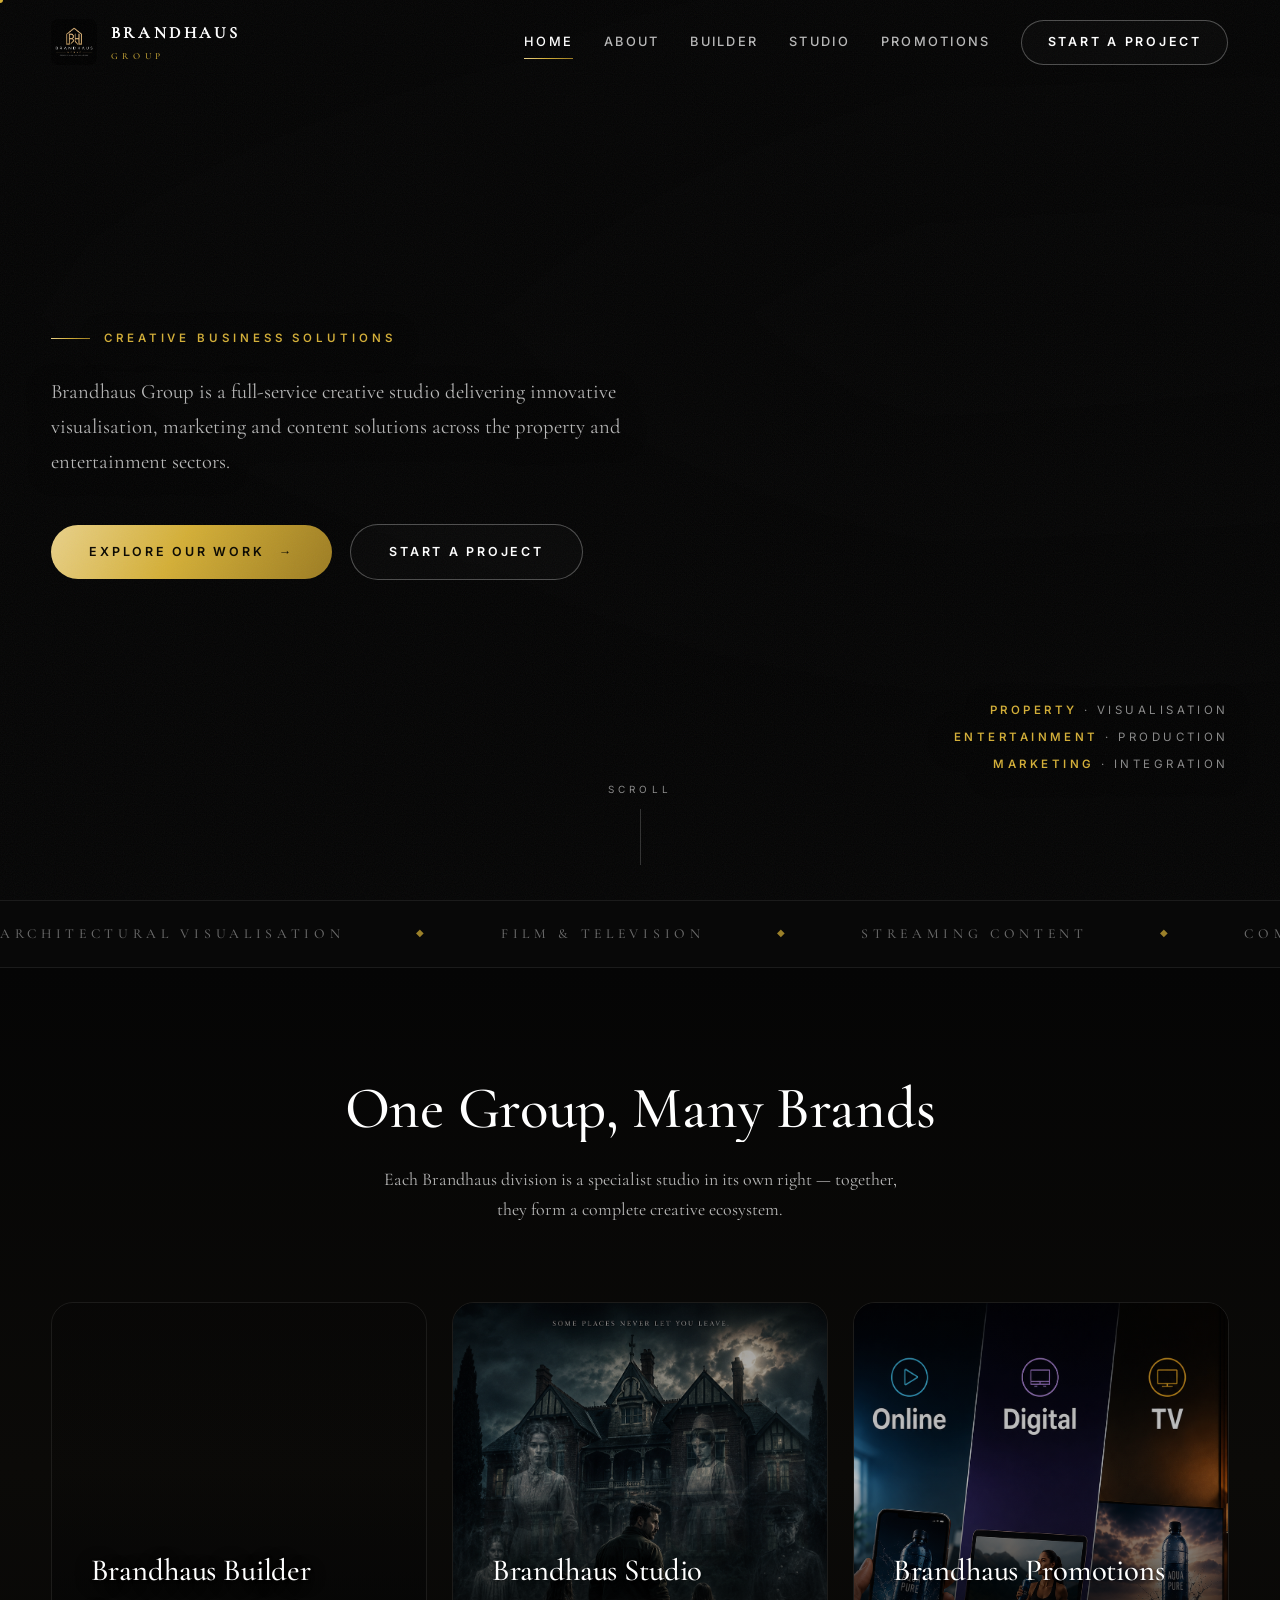
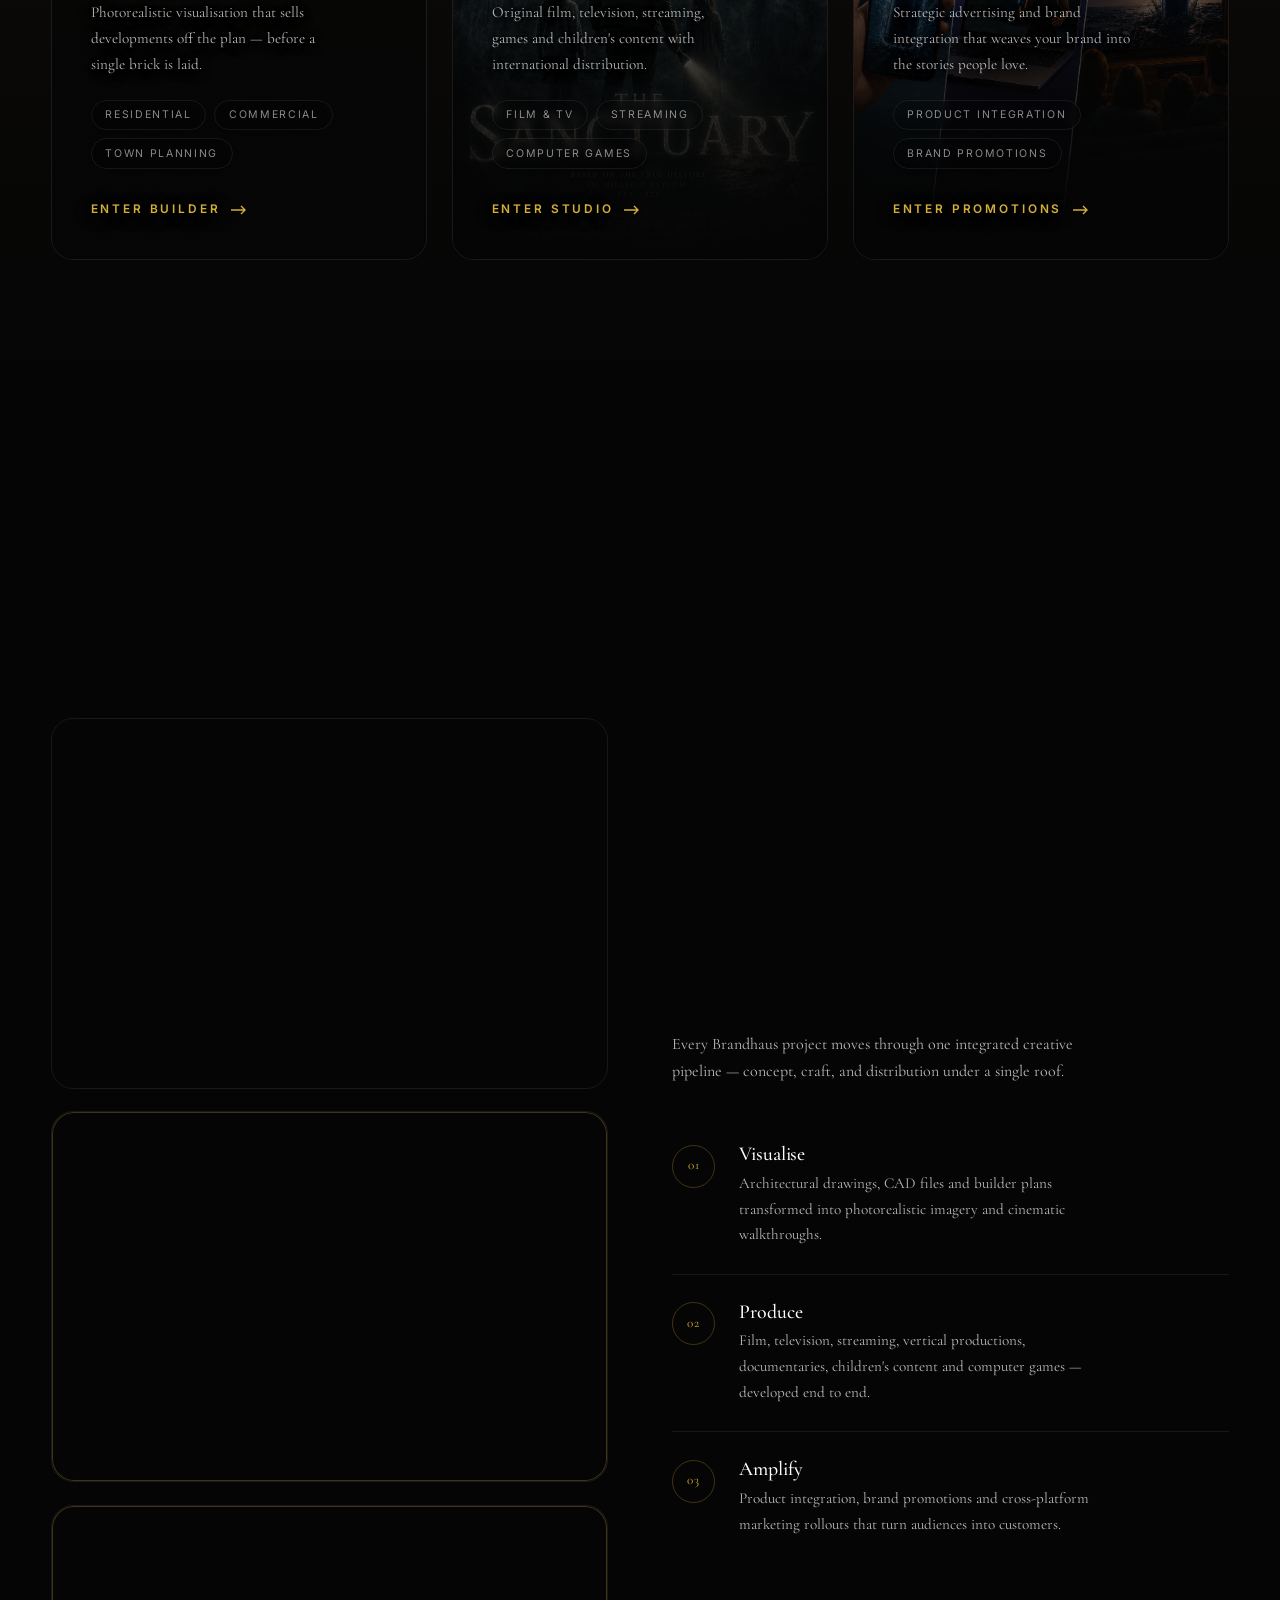
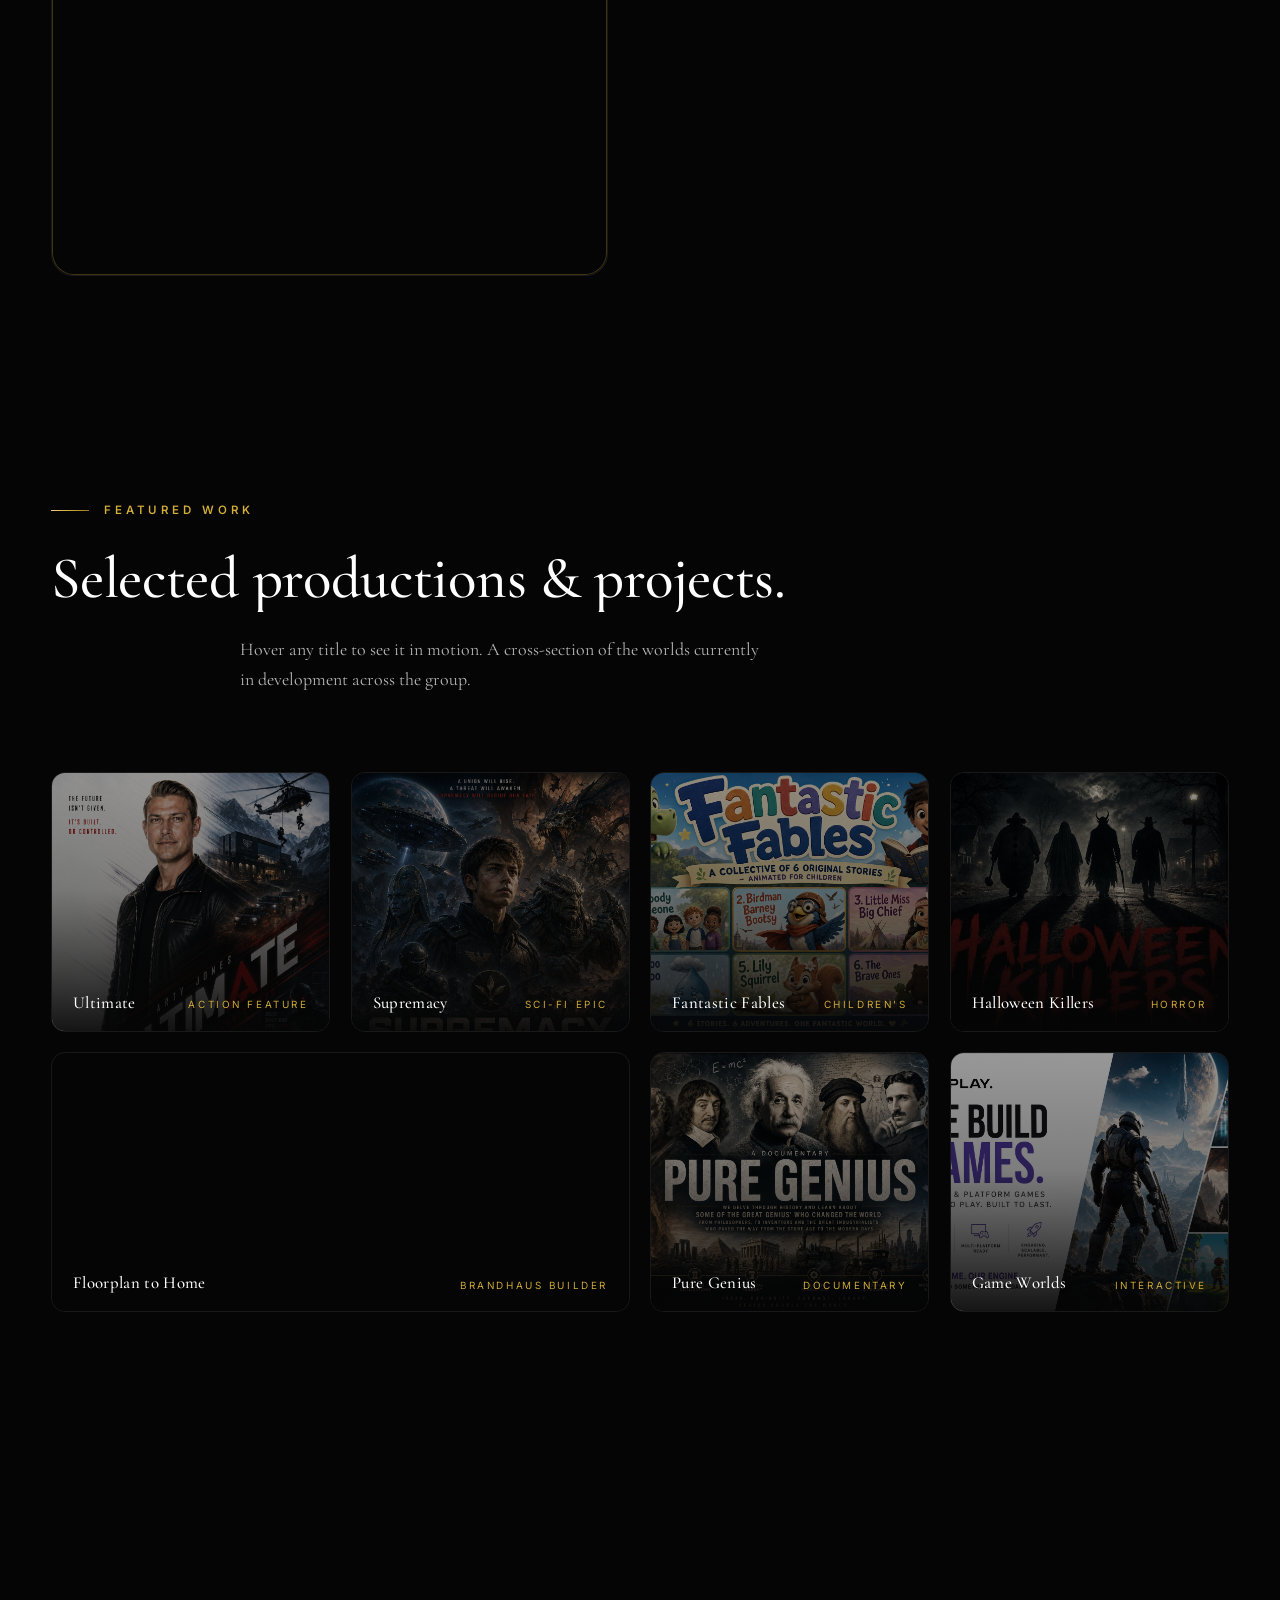
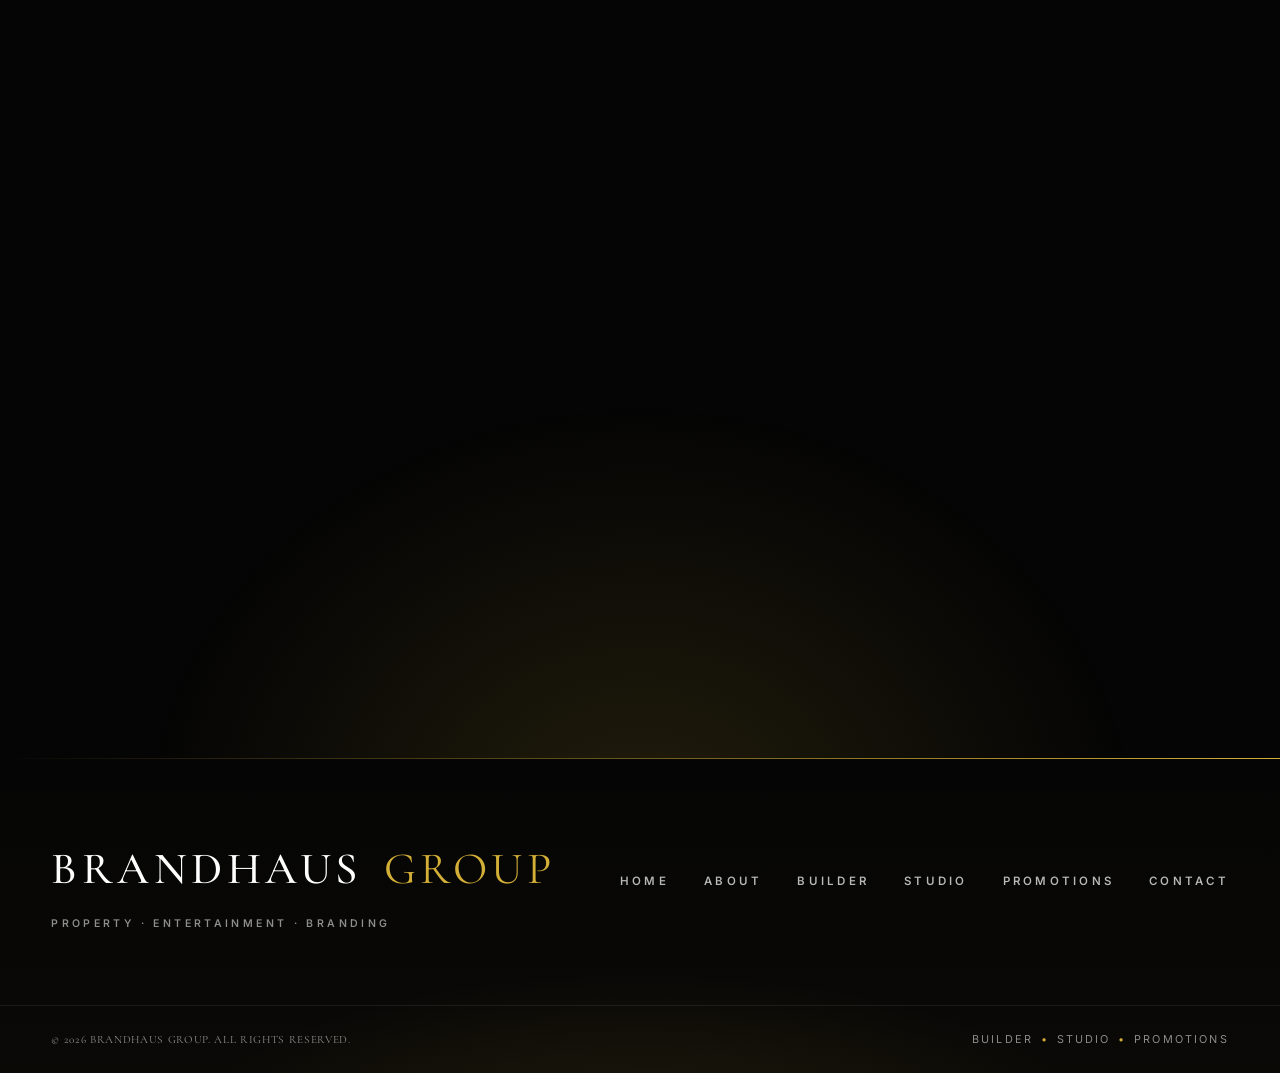
==== commit 2612f0d0: "Third round of client feedback + mobile polish fixes - Remove "Division 01/02/03" from the hero eyeb" ====
--- a/index.html
+++ b/index.html
@@ -213,12 +213,12 @@
 
         <div class="bento" data-reveal-stagger>
           <a class="bento-item" href="#" data-motion="media/videos/ultimate-motion.mp4">
-            <img src="media/images/ultimate.png" alt="Ultimate — action feature film poster" loading="lazy">
+            <img src="media/images/ultimate.png" alt="Ultimate — action feature film poster" loading="lazy" style="object-position: top;">
             <div class="bento-caption"><h3>Ultimate</h3><span>Action Feature</span></div>
           </a>
 
           <a class="bento-item" href="#" data-motion="media/videos/supremacy-motion.mp4">
-            <img src="media/images/supremacy.png" alt="Supremacy — sci-fi war epic poster" loading="lazy">
+            <img src="media/images/supremacy.png" alt="Supremacy — sci-fi war epic poster" loading="lazy" style="object-position: top;">
             <div class="bento-caption"><h3>Supremacy</h3><span>Sci-Fi Epic</span></div>
           </a>
 
--- a/css/style.css
+++ b/css/style.css
@@ -1346,6 +1346,14 @@
   background: var(--bg-2);
 }
 
+/* Builder process reel + carousel run oversized on wide desktop viewports;
+   scaled down 15% here, restored to full width for mobile in responsive.css */
+#process-reel,
+.carousel--compact {
+  max-width: 85%;
+  margin-inline: auto;
+}
+
 .carousel-track {
   display: flex;
   transition: transform 0.9s var(--ease-luxe);
@@ -2210,6 +2218,7 @@
 .preloader.is-done {
   opacity: 0;
   visibility: hidden;
+  pointer-events: none;
 }
 
 .preloader img {
--- a/css/responsive.css
+++ b/css/responsive.css
@@ -176,10 +176,6 @@
     font-size: clamp(2.5rem, 11vw, 3.4rem);
   }
 
-  .hero-inner {
-    padding-bottom: 6rem;
-  }
-
   .hero-actions .btn {
     width: 100%;
     justify-content: center;
@@ -218,6 +214,11 @@
 
   .carousel-slide {
     aspect-ratio: 4 / 4.6;
+  }
+
+  #process-reel,
+  .carousel--compact {
+    max-width: 100%;
   }
 
   .footer-core {
